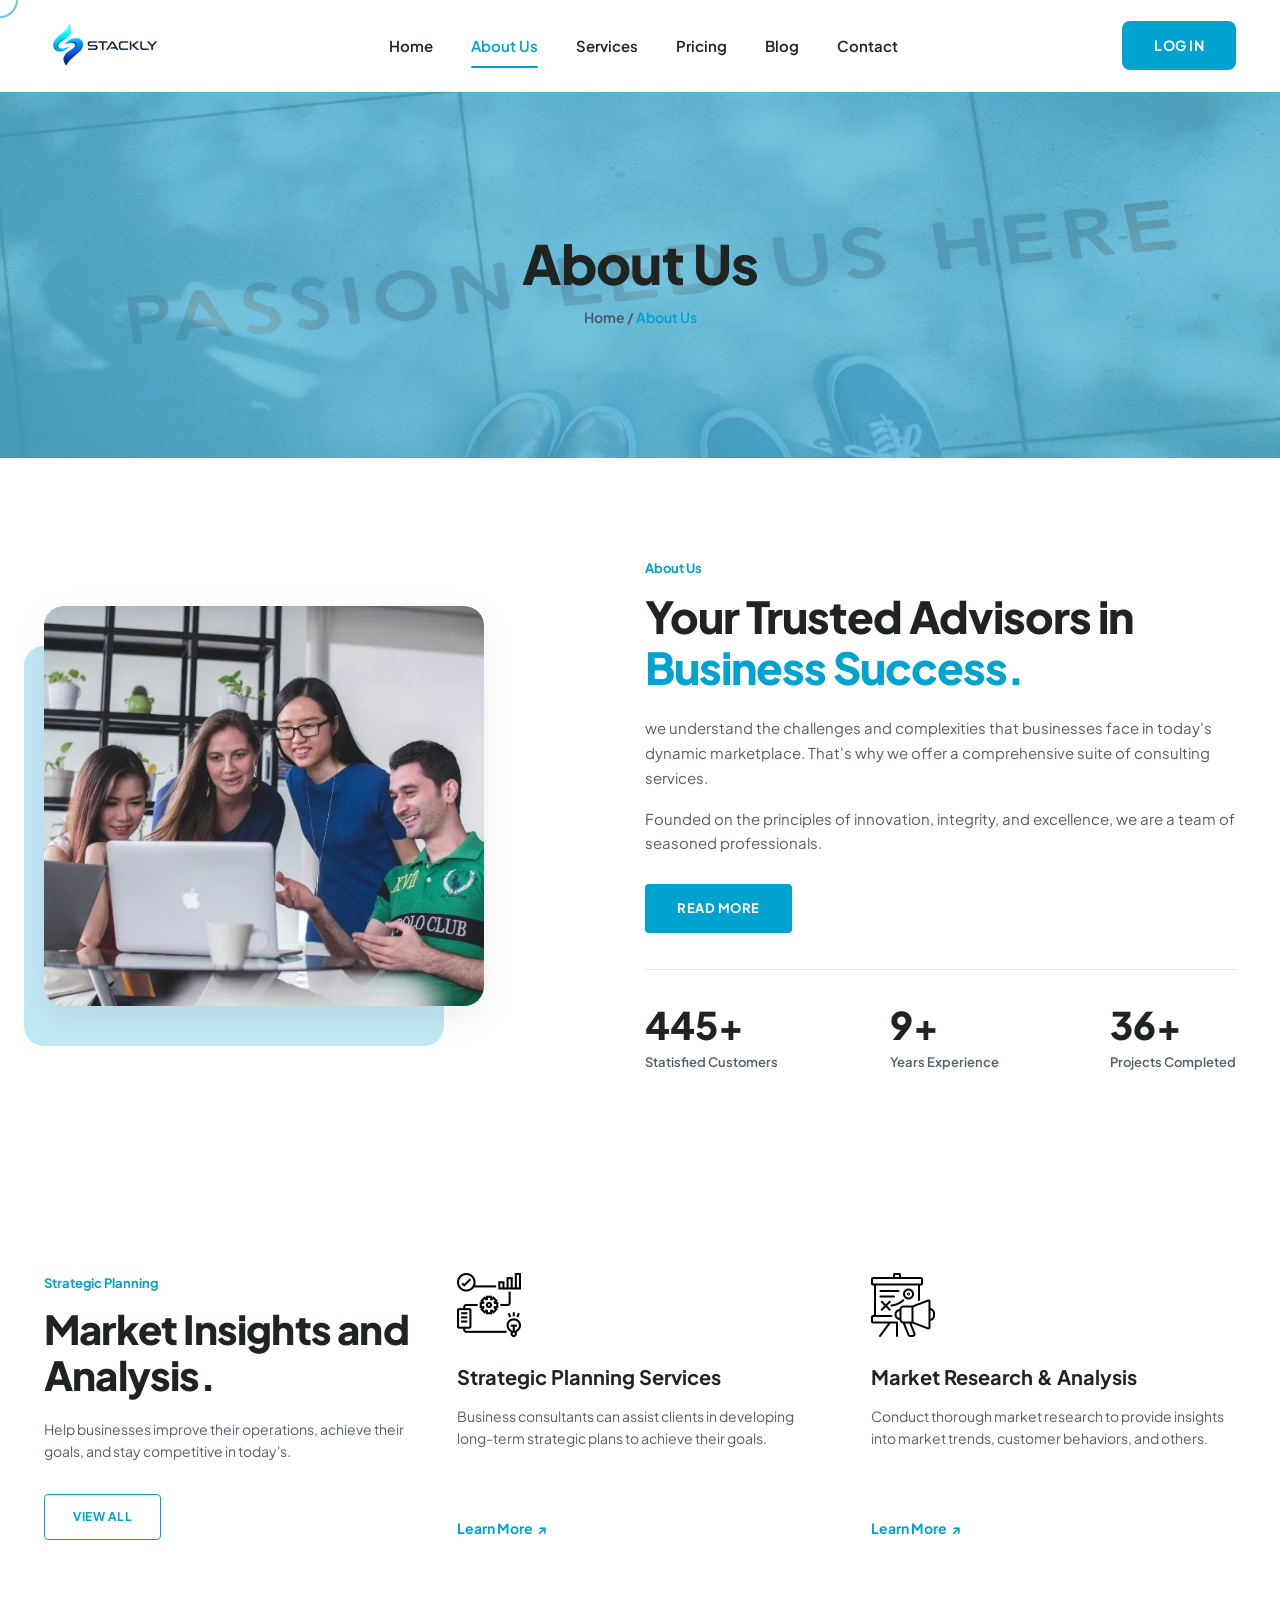
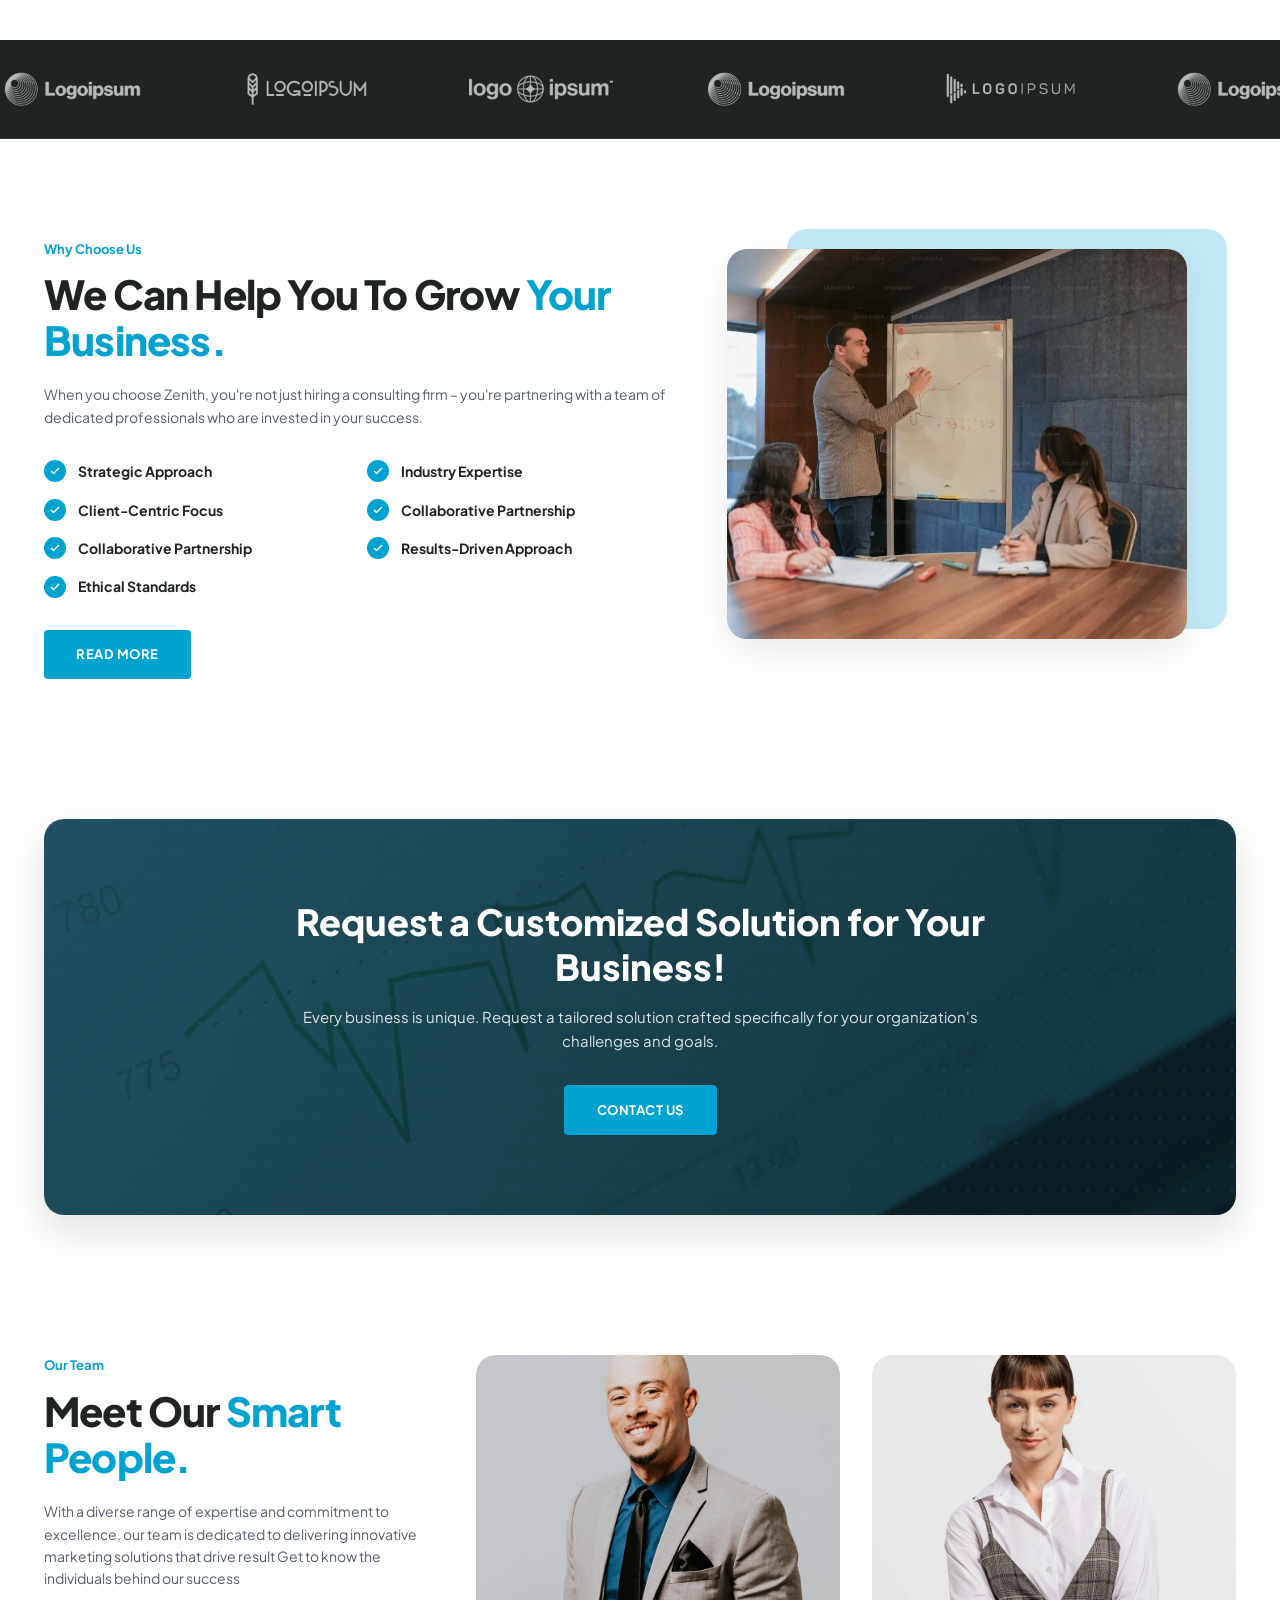
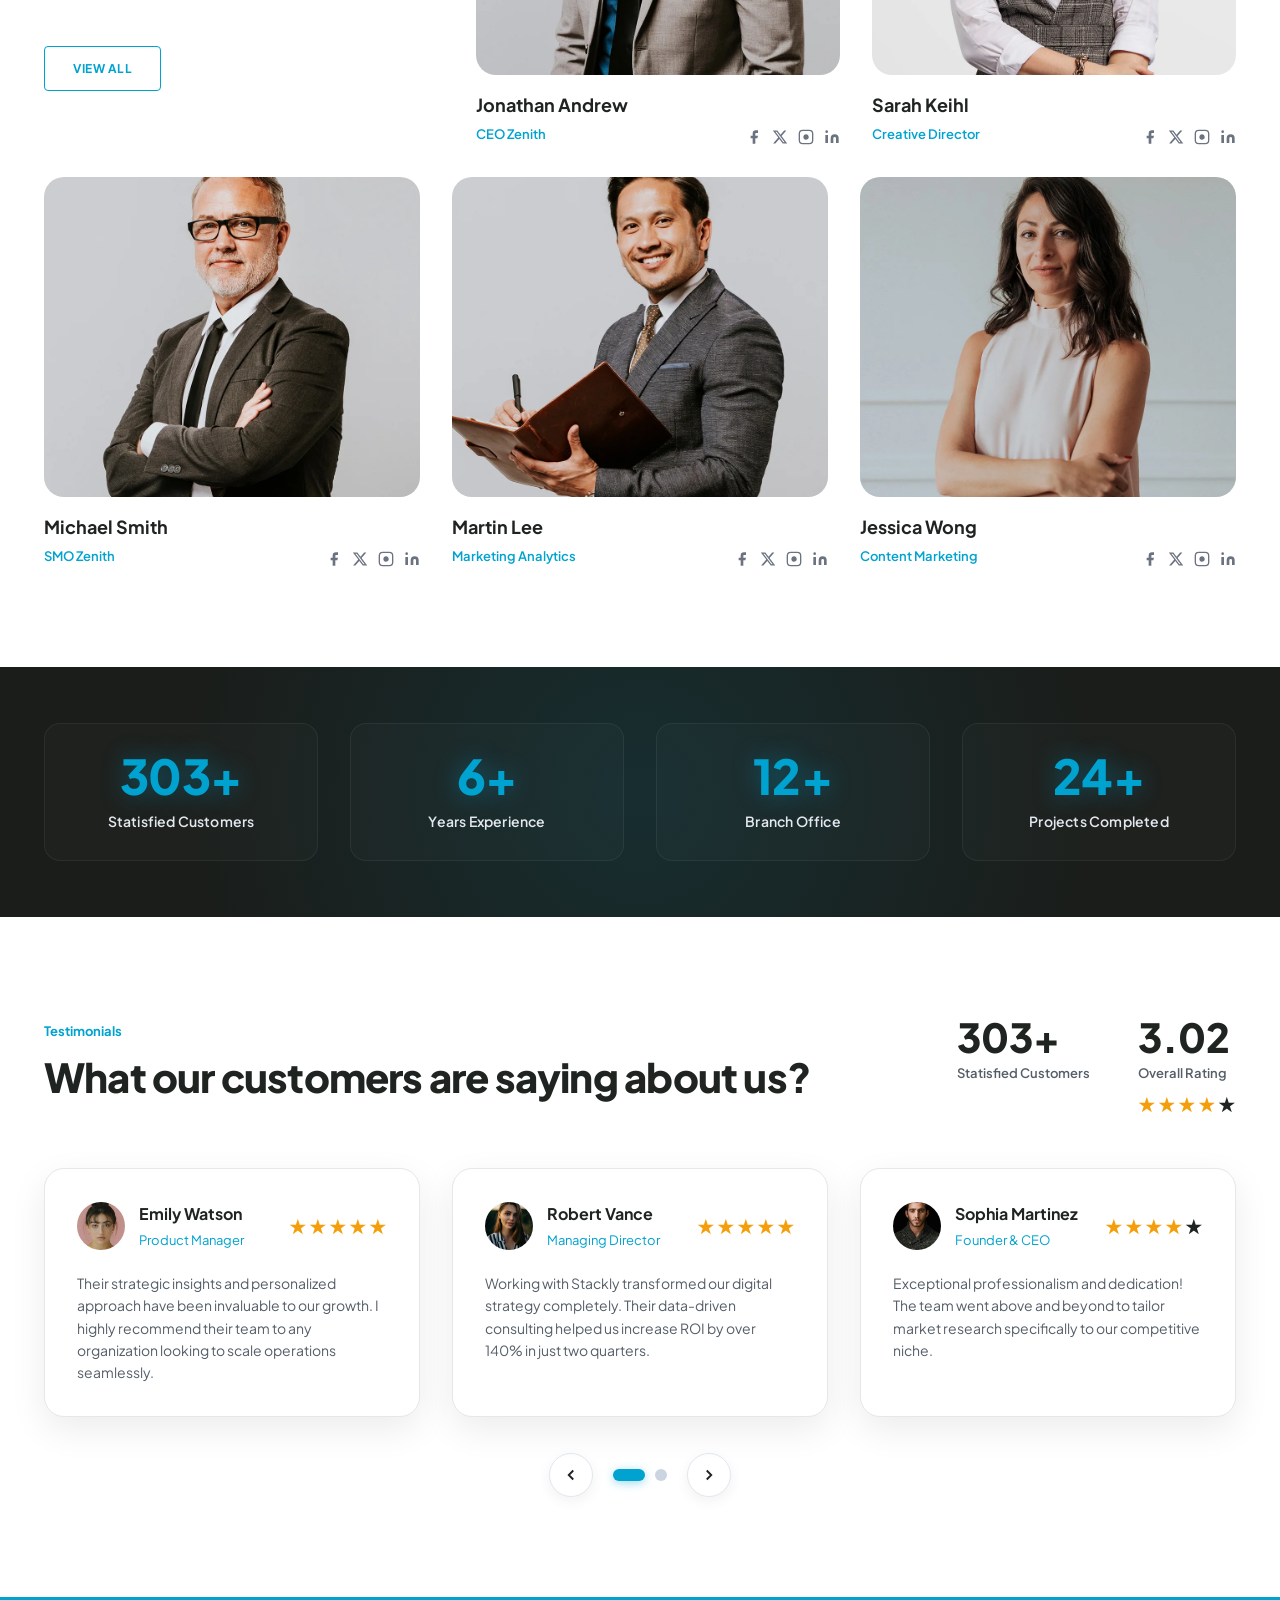
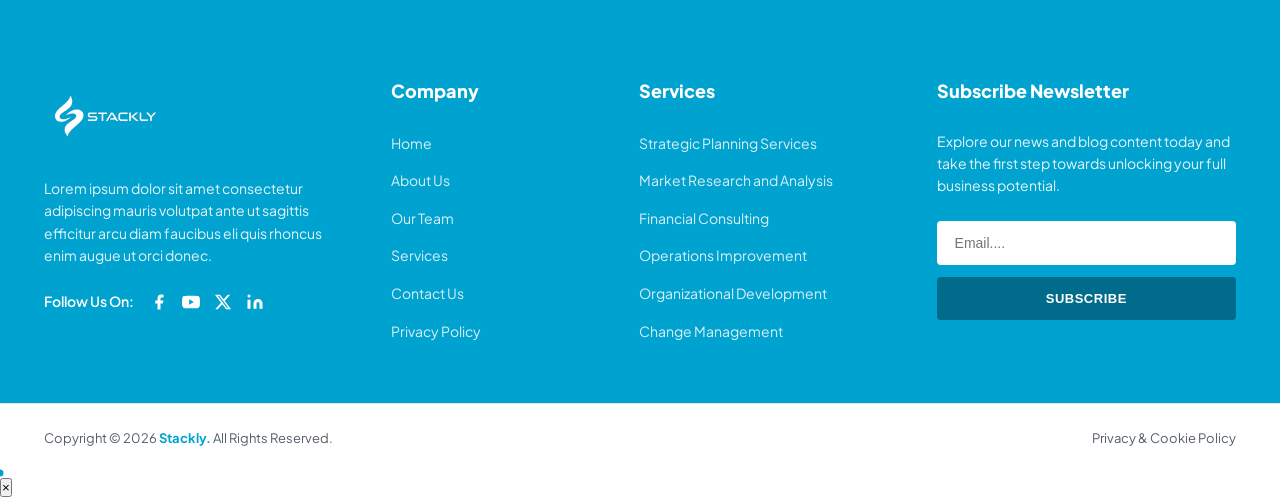
==== about.html @ 6f220338 "first commit" ====
<!DOCTYPE html>
<html lang="en">
<head>
  <meta charset="UTF-8">
  <meta name="viewport" content="width=device-width, initial-scale=1.0">
  <title>About Us - Stackly</title>
  <!-- Google Fonts: Plus Jakarta Sans & Inter -->
  <link rel="preconnect" href="https://fonts.googleapis.com">
  <link rel="preconnect" href="https://fonts.gstatic.com" crossorigin>
  <link href="https://fonts.googleapis.com/css2?family=Plus+Jakarta+Sans:wght@400;500;600;700;800&family=Inter:wght@400;500;600;700&display=swap" rel="stylesheet">
  <link rel="stylesheet" href="style.css">
</head>
<body>
  <!-- Preloader -->
    <!-- Preloader Screen with Logo -->
  <div id="preloader">
    <div class="preloader-content">
      <img src="home.img/01-header-logo.webp" alt="Stackly Logo" class="preloader-logo">
      <div class="preloader-spinner"></div>
      <div class="preloader-bar-wrapper">
        <div class="preloader-bar"></div>
      </div>
    </div>
  </div>

  <!-- ================= 1. HEADER NAVBAR ================= -->
  <header class="navbar">
    <div class="container navbar-container">
      <a href="index.html" class="logo">
        <img src="home.img/01-header-logo.webp" alt="Stackly Logo" class="logo-img">
      </a>

      <!-- Mobile Hamburger Toggle -->
      <button class="hamburger" aria-label="Toggle Navigation">
        <span class="hamburger-bar"></span>
        <span class="hamburger-bar"></span>
        <span class="hamburger-bar"></span>
      </button>
      <nav class="nav-menu">
        <a href="index.html" class="nav-link">Home</a>
        <a href="about.html" class="nav-link active">About Us</a>
        <a href="services.html" class="nav-link">Services</a>
        <a href="pricing.html" class="nav-link">Pricing</a>
        <a href="blog.html" class="nav-link">Blog</a>
        <a href="contact.html" class="nav-link">Contact</a>
        <a href="login.html" class="btn-login mobile-login-btn">LOG IN</a>
      </nav>
      <a href="login.html" class="btn-login desktop-login-btn">LOG IN</a>
    </div>
  </header>

  <!-- ================= 2. PAGE BANNER ================= -->
  <section class="page-banner">
    <div class="page-banner-watermark">PASSION LED US HERE</div>
    <div class="container page-banner-content">
      <h1 class="page-banner-title">About Us</h1>
      <p class="page-banner-breadcrumb">Home / <span>About Us</span></p>
    </div>
  </section>

  <!-- ================= 3. ABOUT US SECTION ================= -->
  <section class="about-section">
    <div class="container about-grid">
      <div class="about-visual">
        <div class="about-backdrop"></div>
        <div class="about-image-box">
          <img src="home.img/04-about-us-team.webp" alt="Team of Seasoned Professionals">
        </div>
      </div>

      <div class="about-content">
        <span class="section-tag">About Us</span>
        <h2 class="about-title">
          Your Trusted Advisors in <span class="highlight-cyan">Business Success.</span>
        </h2>
        
        <p class="about-text">
          we understand the challenges and complexities that businesses face in today's dynamic marketplace. That's why we offer a comprehensive suite of consulting services.
        </p>
        <p class="about-text">
          Founded on the principles of innovation, integrity, and excellence, we are a team of seasoned professionals.
        </p>

        <div class="about-cta">
          <a href="#" class="btn-read-more">READ MORE</a>
        </div>

        <div class="about-divider"></div>

        <div class="stats-row">
          <div class="stat-item">
            <span class="stat-number">500+</span>
            <span class="stat-label">Statisfied Customers</span>
          </div>
          <div class="stat-item">
            <span class="stat-number">10+</span>
            <span class="stat-label">Years Experience</span>
          </div>
          <div class="stat-item">
            <span class="stat-number">40+</span>
            <span class="stat-label">Projects Completed</span>
          </div>
        </div>
      </div>
    </div>
  </section>

  <!-- ================= 4. MARKET INSIGHTS SECTION ================= -->
  <section class="services-section">
    <div class="container services-grid">
      <div class="service-intro">
        <span class="section-tag">Strategic Planning</span>
        <h2 class="section-title">Market Insights and Analysis.</h2>
        <p class="section-desc">
          Help businesses improve their operations, achieve their goals, and stay competitive in today's.
        </p>
        <a href="services.html" class="btn-view-all">VIEW ALL</a>
      </div>

      <div class="service-item">
        <div class="service-icon">
          <img src="home.img/05-service-icon-strategic-planning.webp" alt="Strategic Planning Icon">
        </div>
        <h3 class="service-heading">Strategic Planning Services</h3>
        <p class="service-text">
          Business consultants can assist clients in developing long-term strategic plans to achieve their goals.
        </p>
        <a href="#" class="service-link">Learn More <span class="arrow">↗</span></a>
      </div>

      <div class="service-item">
        <div class="service-icon">
          <img src="home.img/05-service-icon-market-research.webp" alt="Market Research Icon">
        </div>
        <h3 class="service-heading">Market Research &amp; Analysis</h3>
        <p class="service-text">
          Conduct thorough market research to provide insights into market trends, customer behaviors, and others.
        </p>
        <a href="#" class="service-link">Learn More <span class="arrow">↗</span></a>
      </div>
    </div>
  </section>

  <!-- ================= 5. PARTNER LOGOS BANNER ================= -->
    <!-- ================= PARTNER LOGOS BANNER ================= -->
    <!-- ================= PARTNER LOGOS BANNER ================= -->
  <section class="partner-strip">
    <div class="partner-marquee">
      <div class="partner-track">
        <div class="partner-item"><img src="home.img/03-brand-logo-1.webp" alt="Logoipsum 1" class="partner-img"></div>
        <div class="partner-item"><img src="home.img/03-brand-logo-2.webp" alt="Logoipsum 2" class="partner-img"></div>
        <div class="partner-item"><img src="home.img/03-brand-logo-3.webp" alt="Logoipsum 3" class="partner-img"></div>
        <div class="partner-item"><img src="home.img/03-brand-logo-4.webp" alt="Logoipsum 4" class="partner-img"></div>
        <div class="partner-item"><img src="home.img/03-brand-logo-5.webp" alt="Logoipsum 5" class="partner-img"></div>
        <!-- Seamless duplicate loop -->
        <div class="partner-item"><img src="home.img/03-brand-logo-1.webp" alt="Logoipsum 1" class="partner-img"></div>
        <div class="partner-item"><img src="home.img/03-brand-logo-2.webp" alt="Logoipsum 2" class="partner-img"></div>
        <div class="partner-item"><img src="home.img/03-brand-logo-3.webp" alt="Logoipsum 3" class="partner-img"></div>
        <div class="partner-item"><img src="home.img/03-brand-logo-4.webp" alt="Logoipsum 4" class="partner-img"></div>
        <div class="partner-item"><img src="home.img/03-brand-logo-5.webp" alt="Logoipsum 5" class="partner-img"></div>
      </div>
    </div>
  </section>

  <!-- ================= 6. WHY CHOOSE US SECTION ================= -->
  <section class="why-choose-section">
    <div class="container why-choose-grid">
      <div class="why-choose-content">
        <span class="section-tag">Why Choose Us</span>
        <h2 class="section-title">We Can Help You To Grow <span class="highlight-cyan">Your Business.</span></h2>
        <p class="section-desc">
          When you choose Zenith, you're not just hiring a consulting firm – you're partnering with a team of dedicated professionals who are invested in your success.
        </p>

        <div class="benefits-grid">
          <div class="benefit-item">
            <div class="check-circle"><svg viewBox="0 0 24 24" fill="none" stroke="white" stroke-width="3"><polyline points="20 6 9 17 4 12"/></svg></div>
            <span>Strategic Approach</span>
          </div>
          <div class="benefit-item">
            <div class="check-circle"><svg viewBox="0 0 24 24" fill="none" stroke="white" stroke-width="3"><polyline points="20 6 9 17 4 12"/></svg></div>
            <span>Industry Expertise</span>
          </div>
          <div class="benefit-item">
            <div class="check-circle"><svg viewBox="0 0 24 24" fill="none" stroke="white" stroke-width="3"><polyline points="20 6 9 17 4 12"/></svg></div>
            <span>Client-Centric Focus</span>
          </div>
          <div class="benefit-item">
            <div class="check-circle"><svg viewBox="0 0 24 24" fill="none" stroke="white" stroke-width="3"><polyline points="20 6 9 17 4 12"/></svg></div>
            <span>Collaborative Partnership</span>
          </div>
          <div class="benefit-item">
            <div class="check-circle"><svg viewBox="0 0 24 24" fill="none" stroke="white" stroke-width="3"><polyline points="20 6 9 17 4 12"/></svg></div>
            <span>Collaborative Partnership</span>
          </div>
          <div class="benefit-item">
            <div class="check-circle"><svg viewBox="0 0 24 24" fill="none" stroke="white" stroke-width="3"><polyline points="20 6 9 17 4 12"/></svg></div>
            <span>Results-Driven Approach</span>
          </div>
          <div class="benefit-item">
            <div class="check-circle"><svg viewBox="0 0 24 24" fill="none" stroke="white" stroke-width="3"><polyline points="20 6 9 17 4 12"/></svg></div>
            <span>Ethical Standards</span>
          </div>
        </div>

        <div class="why-choose-cta">
          <a href="#" class="btn-read-more">READ MORE</a>
        </div>
      </div>

      <div class="why-choose-visual">
        <div class="why-backdrop"></div>
        <div class="why-image-box">
          <img src="home.img/08-why-choose-us-presentation.webp" alt="Consultant Presenting Strategy">
        </div>
      </div>
    </div>
  </section>

  <!-- ================= 7. REQUEST A CUSTOMIZED SOLUTION CTA BANNER ================= -->
  <section class="cta-banner-wrapper">
    <div class="container">
      <div class="cta-banner-section">
        <div class="cta-overlay-image" style="background-image: url('home.img/06-cta-bg-chart.webp');"></div>
        <div class="cta-overlay-pattern"></div>
        <div class="cta-container">
          <h2 class="cta-heading">Request a Customized Solution for Your Business!</h2>
          <p class="cta-subtitle">
            Every business is unique. Request a tailored solution crafted specifically for your organization's challenges and goals.
          </p>
          <a href="#" class="btn-primary">CONTACT US</a>
        </div>
      </div>
    </div>
  </section>

  <!-- ================= 8. MEET OUR TEAM SECTION ================= -->
  <section class="team-section">
    <div class="container team-layout">
      <div class="team-top-row">
        <div class="team-intro">
          <span class="section-tag">Our Team</span>
          <h2 class="section-title">
            Meet Our <span class="highlight-cyan">Smart People.</span>
          </h2>
          <p class="section-desc">
            With a diverse range of expertise and commitment to excellence, our team is dedicated to delivering innovative marketing solutions that drive result Get to know the individuals behind our success
          </p>
          <a href="#" class="btn-view-all mt-24">VIEW ALL</a>
        </div>

        <div class="team-card">
          <div class="team-image-box">
            <img src="home.img/11-team-jonathan-andrew.webp" alt="Jonathan Andrew">
          </div>
          <div class="team-info">
            <div class="team-text">
              <h3 class="team-name">Jonathan Andrew</h3>
              <span class="team-role">CEO Zenith</span>
            </div>
            <div class="team-socials">
              <a href="404.html" aria-label="Facebook"><svg viewBox="0 0 24 24" fill="currentColor"><path d="M18 2h-3a5 5 0 0 0-5 5v3H7v4h3v8h4v-8h3l1-4h-4V7a1 1 0 0 1 1-1h3z"/></svg></a>
              <a href="404.html" aria-label="X"><svg viewBox="0 0 24 24" fill="currentColor"><path d="M18.244 2.25h3.308l-7.227 8.26 8.502 11.24H16.17l-5.214-6.817L4.99 21.75H1.68l7.73-8.835L1.254 2.25H8.08l4.713 6.231zm-1.161 17.52h1.833L7.084 4.126H5.117z"/></svg></a>
              <a href="404.html" aria-label="Instagram"><svg viewBox="0 0 24 24" fill="currentColor"><rect x="2" y="2" width="20" height="20" rx="5" fill="none" stroke="currentColor" stroke-width="2"/><path d="M16 11.37A4 4 0 1 1 12.63 8 4 4 0 0 1 16 11.37z"/><line x1="17.5" y1="6.5" x2="17.51" y2="6.5" stroke="currentColor" stroke-width="2"/></svg></a>
              <a href="404.html" aria-label="LinkedIn"><svg viewBox="0 0 24 24" fill="currentColor"><path d="M16 8a6 6 0 0 1 6 6v7h-4v-7a2 2 0 0 0-2-2 2 2 0 0 0-2 2v7h-4v-7a6 6 0 0 1 6-6z M2 9h4v12H2z M4 2a2 2 0 1 0 0 4 2 2 0 0 0 0-4z"/></svg></a>
            </div>
          </div>
        </div>

        <div class="team-card">
          <div class="team-image-box">
            <img src="home.img/11-team-sarah-keihl.webp" alt="Sarah Keihl">
          </div>
          <div class="team-info">
            <div class="team-text">
              <h3 class="team-name">Sarah Keihl</h3>
              <span class="team-role">Creative Director</span>
            </div>
            <div class="team-socials">
              <a href="404.html" aria-label="Facebook"><svg viewBox="0 0 24 24" fill="currentColor"><path d="M18 2h-3a5 5 0 0 0-5 5v3H7v4h3v8h4v-8h3l1-4h-4V7a1 1 0 0 1 1-1h3z"/></svg></a>
              <a href="404.html" aria-label="X"><svg viewBox="0 0 24 24" fill="currentColor"><path d="M18.244 2.25h3.308l-7.227 8.26 8.502 11.24H16.17l-5.214-6.817L4.99 21.75H1.68l7.73-8.835L1.254 2.25H8.08l4.713 6.231zm-1.161 17.52h1.833L7.084 4.126H5.117z"/></svg></a>
              <a href="404.html" aria-label="Instagram"><svg viewBox="0 0 24 24" fill="currentColor"><rect x="2" y="2" width="20" height="20" rx="5" fill="none" stroke="currentColor" stroke-width="2"/><path d="M16 11.37A4 4 0 1 1 12.63 8 4 4 0 0 1 16 11.37z"/><line x1="17.5" y1="6.5" x2="17.51" y2="6.5" stroke="currentColor" stroke-width="2"/></svg></a>
              <a href="404.html" aria-label="LinkedIn"><svg viewBox="0 0 24 24" fill="currentColor"><path d="M16 8a6 6 0 0 1 6 6v7h-4v-7a2 2 0 0 0-2-2 2 2 0 0 0-2 2v7h-4v-7a6 6 0 0 1 6-6z M2 9h4v12H2z M4 2a2 2 0 1 0 0 4 2 2 0 0 0 0-4z"/></svg></a>
            </div>
          </div>
        </div>
      </div>

      <div class="team-bottom-row">
        <div class="team-card">
          <div class="team-image-box">
            <img src="home.img/11-team-michael-smith.webp" alt="Michael Smith">
          </div>
          <div class="team-info">
            <div class="team-text">
              <h3 class="team-name">Michael Smith</h3>
              <span class="team-role">SMO Zenith</span>
            </div>
            <div class="team-socials">
              <a href="404.html" aria-label="Facebook"><svg viewBox="0 0 24 24" fill="currentColor"><path d="M18 2h-3a5 5 0 0 0-5 5v3H7v4h3v8h4v-8h3l1-4h-4V7a1 1 0 0 1 1-1h3z"/></svg></a>
              <a href="404.html" aria-label="X"><svg viewBox="0 0 24 24" fill="currentColor"><path d="M18.244 2.25h3.308l-7.227 8.26 8.502 11.24H16.17l-5.214-6.817L4.99 21.75H1.68l7.73-8.835L1.254 2.25H8.08l4.713 6.231zm-1.161 17.52h1.833L7.084 4.126H5.117z"/></svg></a>
              <a href="404.html" aria-label="Instagram"><svg viewBox="0 0 24 24" fill="currentColor"><rect x="2" y="2" width="20" height="20" rx="5" fill="none" stroke="currentColor" stroke-width="2"/><path d="M16 11.37A4 4 0 1 1 12.63 8 4 4 0 0 1 16 11.37z"/><line x1="17.5" y1="6.5" x2="17.51" y2="6.5" stroke="currentColor" stroke-width="2"/></svg></a>
              <a href="404.html" aria-label="LinkedIn"><svg viewBox="0 0 24 24" fill="currentColor"><path d="M16 8a6 6 0 0 1 6 6v7h-4v-7a2 2 0 0 0-2-2 2 2 0 0 0-2 2v7h-4v-7a6 6 0 0 1 6-6z M2 9h4v12H2z M4 2a2 2 0 1 0 0 4 2 2 0 0 0 0-4z"/></svg></a>
            </div>
          </div>
        </div>

        <div class="team-card">
          <div class="team-image-box">
            <img src="home.img/11-team-martin-lee.webp" alt="Martin Lee">
          </div>
          <div class="team-info">
            <div class="team-text">
              <h3 class="team-name">Martin Lee</h3>
              <span class="team-role">Marketing Analytics</span>
            </div>
            <div class="team-socials">
              <a href="404.html" aria-label="Facebook"><svg viewBox="0 0 24 24" fill="currentColor"><path d="M18 2h-3a5 5 0 0 0-5 5v3H7v4h3v8h4v-8h3l1-4h-4V7a1 1 0 0 1 1-1h3z"/></svg></a>
              <a href="404.html" aria-label="X"><svg viewBox="0 0 24 24" fill="currentColor"><path d="M18.244 2.25h3.308l-7.227 8.26 8.502 11.24H16.17l-5.214-6.817L4.99 21.75H1.68l7.73-8.835L1.254 2.25H8.08l4.713 6.231zm-1.161 17.52h1.833L7.084 4.126H5.117z"/></svg></a>
              <a href="404.html" aria-label="Instagram"><svg viewBox="0 0 24 24" fill="currentColor"><rect x="2" y="2" width="20" height="20" rx="5" fill="none" stroke="currentColor" stroke-width="2"/><path d="M16 11.37A4 4 0 1 1 12.63 8 4 4 0 0 1 16 11.37z"/><line x1="17.5" y1="6.5" x2="17.51" y2="6.5" stroke="currentColor" stroke-width="2"/></svg></a>
              <a href="404.html" aria-label="LinkedIn"><svg viewBox="0 0 24 24" fill="currentColor"><path d="M16 8a6 6 0 0 1 6 6v7h-4v-7a2 2 0 0 0-2-2 2 2 0 0 0-2 2v7h-4v-7a6 6 0 0 1 6-6z M2 9h4v12H2z M4 2a2 2 0 1 0 0 4 2 2 0 0 0 0-4z"/></svg></a>
            </div>
          </div>
        </div>

        <div class="team-card">
          <div class="team-image-box">
            <img src="home.img/11-team-jessica-wong.webp" alt="Jessica Wong">
          </div>
          <div class="team-info">
            <div class="team-text">
              <h3 class="team-name">Jessica Wong</h3>
              <span class="team-role">Content Marketing</span>
            </div>
            <div class="team-socials">
              <a href="404.html" aria-label="Facebook"><svg viewBox="0 0 24 24" fill="currentColor"><path d="M18 2h-3a5 5 0 0 0-5 5v3H7v4h3v8h4v-8h3l1-4h-4V7a1 1 0 0 1 1-1h3z"/></svg></a>
              <a href="404.html" aria-label="X"><svg viewBox="0 0 24 24" fill="currentColor"><path d="M18.244 2.25h3.308l-7.227 8.26 8.502 11.24H16.17l-5.214-6.817L4.99 21.75H1.68l7.73-8.835L1.254 2.25H8.08l4.713 6.231zm-1.161 17.52h1.833L7.084 4.126H5.117z"/></svg></a>
              <a href="404.html" aria-label="Instagram"><svg viewBox="0 0 24 24" fill="currentColor"><rect x="2" y="2" width="20" height="20" rx="5" fill="none" stroke="currentColor" stroke-width="2"/><path d="M16 11.37A4 4 0 1 1 12.63 8 4 4 0 0 1 16 11.37z"/><line x1="17.5" y1="6.5" x2="17.51" y2="6.5" stroke="currentColor" stroke-width="2"/></svg></a>
              <a href="404.html" aria-label="LinkedIn"><svg viewBox="0 0 24 24" fill="currentColor"><path d="M16 8a6 6 0 0 1 6 6v7h-4v-7a2 2 0 0 0-2-2 2 2 0 0 0-2 2v7h-4v-7a6 6 0 0 1 6-6z M2 9h4v12H2z M4 2a2 2 0 1 0 0 4 2 2 0 0 0 0-4z"/></svg></a>
            </div>
          </div>
        </div>
      </div>
    </div>
  </section>

  <!-- ================= 9. DARK STATS BANNER ================= -->
  <section class="dark-stats-strip">
    <div class="container dark-stats-grid">
      <div class="dark-stat-box">
        <span class="dark-stat-num">500+</span>
        <span class="dark-stat-desc">Statisfied Customers</span>
      </div>
      <div class="dark-stat-box">
        <span class="dark-stat-num">10+</span>
        <span class="dark-stat-desc">Years Experience</span>
      </div>
      <div class="dark-stat-box">
        <span class="dark-stat-num">20+</span>
        <span class="dark-stat-desc">Branch Office</span>
      </div>
      <div class="dark-stat-box">
        <span class="dark-stat-num">40+</span>
        <span class="dark-stat-desc">Projects Completed</span>
      </div>
    </div>
  </section>

  <!-- ================= 10. TESTIMONIALS SECTION ================= -->
  <!-- ================= 12. TESTIMONIALS SECTION (PDF PAGE 4) ================= -->
  <section class="testimonials-section">
    <div class="container">
      <div class="testimonials-header">
        <div class="testimonials-title-box">
          <span class="section-tag">Testimonials</span>
          <h2 class="section-title">What our customers are saying about us?</h2>
        </div>
        <div class="testimonials-stats-box">
          <div class="testi-stat-item">
            <span class="testi-num">500+</span>
            <span class="testi-lbl">Statisfied Customers</span>
          </div>
          <div class="testi-stat-item">
            <span class="testi-num">4.99</span>
            <span class="testi-lbl">Overall Rating</span>
            <div class="star-row">
              <span class="star gold">★</span>
              <span class="star gold">★</span>
              <span class="star gold">★</span>
              <span class="star gold">★</span>
              <span class="star dark">★</span>
            </div>
          </div>
        </div>
      </div>

      <!-- Testimonials Grid (6 Cards total across 2 pages) -->
      <div class="testimonials-grid">
        <!-- Card 1 -->
        <div class="testimonial-card">
          <div class="testi-user-header">
            <div class="user-meta">
              <img src="home.img/02-hero-customer-avatar-1.webp" alt="Emily Watson" class="user-avatar">
              <div class="user-details">
                <h3 class="user-name">Emily Watson</h3>
                <span class="user-role">Product Manager</span>
              </div>
            </div>
            <div class="card-stars">
              <span class="star gold">★</span>
              <span class="star gold">★</span>
              <span class="star gold">★</span>
              <span class="star gold">★</span>
              <span class="star gold">★</span>
            </div>
          </div>
          <p class="testimonial-text">
            Their strategic insights and personalized approach have been invaluable to our growth. I highly recommend their team to any organization looking to scale operations seamlessly.
          </p>
        </div>

        <!-- Card 2 -->
        <div class="testimonial-card">
          <div class="testi-user-header">
            <div class="user-meta">
              <img src="home.img/12-testimonial-user-2.webp" alt="Robert Vance" class="user-avatar">
              <div class="user-details">
                <h3 class="user-name">Robert Vance</h3>
                <span class="user-role">Managing Director</span>
              </div>
            </div>
            <div class="card-stars">
              <span class="star gold">★</span>
              <span class="star gold">★</span>
              <span class="star gold">★</span>
              <span class="star gold">★</span>
              <span class="star gold">★</span>
            </div>
          </div>
          <p class="testimonial-text">
            Working with Stackly transformed our digital strategy completely. Their data-driven consulting helped us increase ROI by over 140% in just two quarters.
          </p>
        </div>

        <!-- Card 3 -->
        <div class="testimonial-card">
          <div class="testi-user-header">
            <div class="user-meta">
              <img src="home.img/12-testimonial-user-3.webp" alt="Sophia Martinez" class="user-avatar">
              <div class="user-details">
                <h3 class="user-name">Sophia Martinez</h3>
                <span class="user-role">Founder &amp; CEO</span>
              </div>
            </div>
            <div class="card-stars">
              <span class="star gold">★</span>
              <span class="star gold">★</span>
              <span class="star gold">★</span>
              <span class="star gold">★</span>
              <span class="star dark">★</span>
            </div>
          </div>
          <p class="testimonial-text">
            Exceptional professionalism and dedication! The team went above and beyond to tailor market research specifically to our competitive niche.
          </p>
        </div>

        <!-- Card 4 -->
        <div class="testimonial-card">
          <div class="testi-user-header">
            <div class="user-meta">
              <img src="home.img/11-team-sarah-keihl.webp" alt="Sarah Keihl" class="user-avatar">
              <div class="user-details">
                <h3 class="user-name">Sarah Keihl</h3>
                <span class="user-role">Creative Lead</span>
              </div>
            </div>
            <div class="card-stars">
              <span class="star gold">★</span>
              <span class="star gold">★</span>
              <span class="star gold">★</span>
              <span class="star gold">★</span>
              <span class="star gold">★</span>
            </div>
          </div>
          <p class="testimonial-text">
            Stackly's branding and advisory team provided a fresh perspective that redefined our company's identity and market placement completely.
          </p>
        </div>

        <!-- Card 5 -->
        <div class="testimonial-card">
          <div class="testi-user-header">
            <div class="user-meta">
              <img src="home.img/02-hero-customer-avatar-2.webp" alt="David Kim" class="user-avatar">
              <div class="user-details">
                <h3 class="user-name">David Kim</h3>
                <span class="user-role">VP Operations</span>
              </div>
            </div>
            <div class="card-stars">
              <span class="star gold">★</span>
              <span class="star gold">★</span>
              <span class="star gold">★</span>
              <span class="star gold">★</span>
              <span class="star gold">★</span>
            </div>
          </div>
          <p class="testimonial-text">
            The efficiency gains we achieved after implementing Stackly's strategic roadmap exceeded all our expectations. Truly a top-tier consulting partner!
          </p>
        </div>

        <!-- Card 6 -->
        <div class="testimonial-card">
          <div class="testi-user-header">
            <div class="user-meta">
              <img src="home.img/02-hero-customer-avatar-3.webp" alt="Jessica Wong" class="user-avatar">
              <div class="user-details">
                <h3 class="user-name">Jessica Wong</h3>
                <span class="user-role">CMO Apex Solutions</span>
              </div>
            </div>
            <div class="card-stars">
              <span class="star gold">★</span>
              <span class="star gold">★</span>
              <span class="star gold">★</span>
              <span class="star gold">★</span>
              <span class="star dark">★</span>
            </div>
          </div>
          <p class="testimonial-text">
            From initial discovery to final execution, Stackly's team delivered outstanding clarity and results. Our entire executive board was impressed.
          </p>
        </div>
      </div>

      <!-- Pagination Dots & Navigation Arrows -->
      <div class="testi-controls-wrapper mt-36">
        <button class="testi-arrow testi-prev" id="testiPrev" aria-label="Previous Testimonials">
          <svg viewBox="0 0 24 24" fill="none" stroke="currentColor" stroke-width="2.5"><polyline points="15 18 9 12 15 6"/></svg>
        </button>

        <div class="pagination-dots">
          <span class="dot active" data-page="0"></span>
          <span class="dot" data-page="1"></span>
        </div>

        <button class="testi-arrow testi-next" id="testiNext" aria-label="Next Testimonials">
          <svg viewBox="0 0 24 24" fill="none" stroke="currentColor" stroke-width="2.5"><polyline points="9 18 15 12 9 6"/></svg>
        </button>
      </div>

    </div>
  </section>

  <!-- ================= 11. CYAN MAIN FOOTER ================= -->
  <footer class="footer-cyan">
    <div class="container footer-grid">
      <div class="footer-col brand-col">
        <div class="footer-logo">
          <img src="home.img/14-footer-logo-white.webp" alt="Stackly Logo" class="footer-logo-img">
        </div>
        <p class="footer-desc">
          Lorem ipsum dolor sit amet consectetur adipiscing mauris volutpat ante ut sagittis efficitur arcu diam faucibus eli quis rhoncus enim augue ut orci donec.
        </p>
        <div class="social-follow white-socials">
          <span class="follow-label white-text">Follow Us On:</span>
          <div class="social-icons">
            <a href="404.html" aria-label="Facebook"><svg viewBox="0 0 24 24" fill="currentColor"><path d="M18 2h-3a5 5 0 0 0-5 5v3H7v4h3v8h4v-8h3l1-4h-4V7a1 1 0 0 1 1-1h3z"/></svg></a>
            <a href="404.html" aria-label="YouTube"><svg viewBox="0 0 24 24" fill="currentColor"><path d="M23.498 6.186a3.016 3.016 0 0 0-2.122-2.136C19.505 3.545 12 3.545 12 3.545s-7.505 0-9.377.505A3.017 3.017 0 0 0 .502 6.186C0 8.07 0 12 0 12s0 3.93.502 5.814a3.016 3.016 0 0 0 2.122 2.136c1.871.505 9.376.505 9.376.505s7.505 0 9.377-.505a3.015 3.015 0 0 0 2.122-2.136C24 15.93 24 12 24 12s0-3.93-.502-5.814zM9.545 15.568V8.432L15.818 12l-6.273 3.568z"/></svg></a>
            <a href="404.html" aria-label="X"><svg viewBox="0 0 24 24" fill="currentColor"><path d="M18.244 2.25h3.308l-7.227 8.26 8.502 11.24H16.17l-5.214-6.817L4.99 21.75H1.68l7.73-8.835L1.254 2.25H8.08l4.713 6.231zm-1.161 17.52h1.833L7.084 4.126H5.117z"/></svg></a>
            <a href="404.html" aria-label="LinkedIn"><svg viewBox="0 0 24 24" fill="currentColor"><path d="M16 8a6 6 0 0 1 6 6v7h-4v-7a2 2 0 0 0-2-2 2 2 0 0 0-2 2v7h-4v-7a6 6 0 0 1 6-6z M2 9h4v12H2z M4 2a2 2 0 1 0 0 4 2 2 0 0 0 0-4z"/></svg></a>
          </div>
        </div>
      </div>

      <div class="footer-col">
        <h4 class="footer-heading">Company</h4>
        <ul class="footer-links">
          <li><a href="index.html">Home</a></li>
          <li><a href="about.html">About Us</a></li>
          <li><a href="services.html">Our Team</a></li>
          <li><a href="services.html">Services</a></li>
          <li><a href="#contact">Contact Us</a></li>
          <li><a href="#">Privacy Policy</a></li>
        </ul>
      </div>

      <div class="footer-col">
        <h4 class="footer-heading">Services</h4>
        <ul class="footer-links">
          <li><a href="#">Strategic Planning Services</a></li>
          <li><a href="#">Market Research and Analysis</a></li>
          <li><a href="#">Financial Consulting</a></li>
          <li><a href="#">Operations Improvement</a></li>
          <li><a href="#">Organizational Development</a></li>
          <li><a href="#">Change Management</a></li>
        </ul>
      </div>

      <div class="footer-col">
        <h4 class="footer-heading">Subscribe Newsletter</h4>
        <p class="footer-sub-text">
          Explore our news and blog content today and take the first step towards unlocking your full business potential.
        </p>
        <form class="newsletter-form">
          <input type="email" placeholder="Email...." class="newsletter-input" required>
          <button type="submit" class="btn-subscribe">SUBSCRIBE</button>
        </form>
      </div>
    </div>
  </footer>

  <!-- ================= 12. COPYRIGHT BOTTOM BAR ================= -->
  <div class="copyright-bar">
    <div class="container copyright-container">
      <p class="copy-text">Copyright © 2026 <span class="cyan-brand">Stackly.</span> All Rights Reserved.</p>
      <a href="#" class="privacy-link">Privacy &amp; Cookie Policy</a>
    </div>
  </div>

  <script src="main.js"></script>
</body>
</html>
---- style.css ----
/* ==========================================================================
   STACKLY - COMPLETE PIXEL-PERFECT LANDING PAGE STYLESHEET
   ========================================================================== */

/* --- CSS Variables & Design System --- */
:root {
  /* Colors */
  --cyan-primary: #00A2CF;
  --cyan-hover: #008CB8;
  --cyan-light-bg: #C1E9F5;
  --dark-text: #1F2421;
  --slate-body: #555E68;
  --slate-muted: #88939D;
  --bg-white: #FFFFFF;
  --bg-dark-strip: #222222;
  --bg-dark-stats: #1A1D1A;

  /* Fonts */
  --font-family: 'Plus Jakarta Sans', 'Inter', -apple-system, BlinkMacSystemFont, sans-serif;

  /* Borders & Shadows */
  --radius-sm: 4px;
  --radius-md: 8px;
  --radius-lg: 20px;
  --radius-pill: 9999px;
  --shadow-card: 0 12px 36px rgba(0, 0, 0, 0.08);

  /* Transitions */
  --transition: all 0.25s cubic-bezier(0.4, 0, 0.2, 1);
}

/* --- Base & Reset --- */
*, *::before, *::after {
  box-sizing: border-box;
  margin: 0;
  padding: 0;
}

html, body {
  width: 100%;
  max-width: 100%;
  overflow-x: hidden;
  font-family: var(--font-family);
  background-color: var(--bg-white);
  color: var(--dark-text);
  line-height: 1.6;
  -webkit-font-smoothing: antialiased;
}

a {
  color: inherit;
  text-decoration: none;
  transition: var(--transition);
}

img {
  max-width: 100%;
  height: auto;
  display: block;
}

.container {
  width: 100%;
  max-width: 1240px;
  margin: 0 auto;
  padding: 0 24px;
}

.text-center { text-align: center; }
.text-white { color: var(--bg-white); }
.text-muted { color: var(--slate-muted); }
.center-tag { margin-left: auto; margin-right: auto; }
.center-desc { margin-left: auto; margin-right: auto; max-width: 600px; }
.mt-48 { margin-top: 48px; }
.mt-36 { margin-top: 36px; }
.mt-24 { margin-top: 24px; }

/* ==========================================================================
   1. HEADER NAVBAR (PDF PAGE 15)
   ========================================================================== */
.navbar {
  width: 100%;
  height: 92px;
  background-color: var(--bg-white);
  display: flex;
  align-items: center;
  position: sticky;
  top: 0;
  z-index: 100;
  border-bottom: 1px solid rgba(0, 0, 0, 0.05);
}

.navbar-container {
  display: flex;
  align-items: center;
  justify-content: space-between;
}

.logo {
  display: flex;
  align-items: center;
}

.logo-img {
  height: 80px;
  width: auto;
  object-fit: contain;
}

.nav-menu {
  display: flex;
  align-items: center;
  gap: 38px;
}

.nav-link {
  font-size: 15px;
  font-weight: 600;
  color: var(--dark-text);
  position: relative;
  padding: 6px 0;
}

.nav-link.active {
  color: var(--cyan-primary);
}

.nav-link.active::after {
  content: '';
  position: absolute;
  bottom: -4px;
  left: 0;
  width: 100%;
  height: 2px;
  background-color: var(--cyan-primary);
  border-radius: 2px;
}

.nav-link:hover {
  color: var(--cyan-primary);
}

.btn-login {
  background-color: var(--cyan-primary);
  color: var(--bg-white);
  padding: 13px 32px;
  font-size: 14px;
  font-weight: 700;
  border-radius: var(--radius-md);
  letter-spacing: 0.5px;
}

.btn-login:hover {
  background-color: var(--cyan-hover);
  transform: translateY(-1px);
}

.mobile-login-btn {
  display: none;
}

/* ==========================================================================
   SUB-PAGE HERO BANNER (Pricing, Blog, Services, About Us)
   ========================================================================== */
.page-banner {
  position: relative;
  width: 100%;
  padding: 140px 0 130px;
  min-height: 340px;
  background-color: #55B9DA;
  background-image: 
    linear-gradient(rgba(85, 185, 218, 0.8), rgba(85, 185, 218, 0.8)),
    url('home.img/passion-banner-bg.webp');
  background-size: cover;
  background-position: center;
  text-align: center;
  overflow: hidden;
  display: flex;
  align-items: center;
  justify-content: center;
}

.page-banner-watermark {
  display: none;
}

.page-banner-content {
  position: relative;
  z-index: 2;
}

.page-banner-title {
  font-size: 54px;
  font-weight: 800;
  color: #1F2421;
  line-height: 1.15;
  margin-bottom: 12px;
  letter-spacing: -0.8px;
}

.page-banner-breadcrumb {
  font-size: 14px;
  font-weight: 600;
  color: #4A5568;
}

.page-banner-breadcrumb span {
  color: #00A2CF;
}
.hero-section {
  padding: 60px 0 100px;
  position: relative;
  overflow: hidden;
  background-color: var(--bg-white);
}

.hero-grid {
  display: grid;
  grid-template-columns: 1fr 1fr;
  gap: 48px;
  align-items: center;
}

.pill-badge {
  display: inline-block;
  background-color: var(--cyan-primary);
  color: var(--bg-white);
  font-size: 13px;
  font-weight: 700;
  padding: 6px 16px;
  border-radius: var(--radius-pill);
  margin-bottom: 24px;
}

.hero-title {
  font-size: 52px;
  font-weight: 800;
  line-height: 1.12;
  color: var(--dark-text);
  letter-spacing: -1.2px;
  margin-bottom: 24px;
}

.hero-subtitle {
  font-size: 15px;
  color: var(--slate-body);
  line-height: 1.65;
  max-width: 500px;
  margin-bottom: 36px;
}

.hero-cta-group {
  display: flex;
  align-items: center;
  gap: 16px;
  margin-bottom: 40px;
}

.btn-primary {
  background-color: var(--cyan-primary);
  color: var(--bg-white);
  padding: 14px 32px;
  font-size: 13px;
  font-weight: 700;
  border-radius: var(--radius-sm);
  letter-spacing: 0.5px;
  border: 1px solid var(--cyan-primary);
}

.btn-primary:hover {
  background-color: var(--cyan-hover);
  border-color: var(--cyan-hover);
  transform: translateY(-1px);
}

.btn-outline {
  background-color: transparent;
  color: var(--cyan-primary);
  border: 1px solid var(--cyan-primary);
  padding: 14px 32px;
  font-size: 13px;
  font-weight: 700;
  border-radius: var(--radius-sm);
  letter-spacing: 0.5px;
}

.btn-outline:hover {
  background-color: rgba(0, 162, 207, 0.08);
}

.social-follow {
  display: flex;
  align-items: center;
  gap: 16px;
}

.follow-label {
  font-size: 14px;
  font-weight: 600;
  color: var(--slate-body);
}

.social-icons {
  display: flex;
  align-items: center;
  gap: 14px;
}

.social-icons a {
  color: var(--dark-text);
  display: flex;
  align-items: center;
}

.social-icons svg {
  width: 18px;
  height: 18px;
}

.social-icons a:hover {
  color: var(--cyan-primary);
}

/* Hero Visual Layout - Dual Backdrop */
.hero-visual {
  position: relative;
  width: 100%;
  height: 520px;
  display: flex;
  justify-content: center;
  align-items: center;
}

.visual-backdrop-top {
  position: absolute;
  top: 10px;
  right: 90px;
  width: 310px;
  height: 420px;
  background-color: #C6EEFA;
  border-radius: 36px;
  z-index: 1;
  animation: backdropPulseTop 7s ease-in-out infinite;
}

.visual-backdrop-bottom {
  position: absolute;
  bottom: 10px;
  left: 90px;
  width: 310px;
  height: 420px;
  background-color: #C6EEFA;
  border-radius: 36px;
  z-index: 1;
  animation: backdropPulseBottom 8s ease-in-out infinite;
}

.visual-image-box {
  position: absolute;
  top: 50%;
  left: 50%;
  transform: translate(-50%, -50%);
  width: 320px;
  height: 430px;
  border-radius: 32px;
  overflow: hidden;
  box-shadow: 0 20px 40px rgba(0, 0, 0, 0.1);
  z-index: 2;
  animation: heroFloatMain 6s ease-in-out infinite;
}

.visual-image-box img {
  width: 100%;
  height: 100%;
  object-fit: cover;
  object-position: center;
  transition: transform 0.6s cubic-bezier(0.22, 1, 0.36, 1);
}

.visual-image-box:hover img {
  transform: scale(1.08);
}

/* Floating Badges Overlay */
.floating-badge {
  position: absolute;
  background-color: var(--bg-white);
  border-radius: 20px;
  box-shadow: 0 16px 36px rgba(0, 0, 0, 0.1);
  z-index: 10;
  transition: all 0.35s ease;
}

.badge-customers {
  bottom: 20px;
  left: 10px;
  padding: 20px 24px;
  display: flex;
  flex-direction: column;
  gap: 10px;
  animation: badgeFloatLeft 5s ease-in-out infinite;
}

.badge-title {
  font-size: 16px;
  font-weight: 600;
  color: var(--dark-text);
  letter-spacing: -0.2px;
}

.avatar-row {
  display: flex;
  align-items: center;
}

.avatar {
  width: 38px;
  height: 38px;
  border-radius: 50%;
  object-fit: cover;
  border: 3px solid var(--bg-white);
  margin-left: -10px;
}

.avatar:first-child { margin-left: 0; }

.avatar-count {
  width: 38px;
  height: 38px;
  border-radius: 50%;
  background-color: var(--cyan-primary);
  color: var(--bg-white);
  font-size: 12px;
  font-weight: 700;
  display: flex;
  align-items: center;
  justify-content: center;
  border: 3px solid var(--bg-white);
  margin-left: -10px;
}

.badge-rating {
  top: 180px;
  right: -15px;
  padding: 22px 28px;
  display: flex;
  flex-direction: column;
  align-items: center;
  text-align: center;
  min-width: 210px;
  animation: badgeFloatRight 5.5s ease-in-out infinite;
}

/* --- Continuous Hero Floating Keyframe Animations --- */
@keyframes heroFloatMain {
  0%, 100% {
    transform: translate(-50%, -50%) translateY(0px) rotate(0deg);
    box-shadow: 0 20px 40px rgba(0, 0, 0, 0.1);
  }
  50% {
    transform: translate(-50%, -50%) translateY(-14px) rotate(0.8deg);
    box-shadow: 0 32px 56px rgba(0, 162, 207, 0.22);
  }
}

@keyframes backdropPulseTop {
  0%, 100% {
    transform: translateY(0px) scale(1);
  }
  50% {
    transform: translateY(12px) scale(1.03);
  }
}

@keyframes backdropPulseBottom {
  0%, 100% {
    transform: translateY(0px) scale(1);
  }
  50% {
    transform: translateY(-10px) scale(0.98);
  }
}

@keyframes badgeFloatLeft {
  0%, 100% {
    transform: translateY(0px) rotate(0deg);
    box-shadow: 0 16px 36px rgba(0, 0, 0, 0.1);
  }
  50% {
    transform: translateY(-12px) rotate(-1.5deg);
    box-shadow: 0 24px 44px rgba(0, 162, 207, 0.25);
  }
}

@keyframes badgeFloatRight {
  0%, 100% {
    transform: translateY(0px) rotate(0deg);
    box-shadow: 0 16px 36px rgba(0, 0, 0, 0.1);
  }
  50% {
    transform: translateY(14px) rotate(1.8deg);
    box-shadow: 0 24px 44px rgba(0, 162, 207, 0.25);
  }
}

.star-rating {
  display: flex;
  justify-content: center;
  gap: 4px;
  margin-bottom: 6px;
}

.star { font-size: 20px; }
.star.gold { color: #F59E0B; }
.star.dark { color: #1F2421; }

.rating-value {
  font-size: 28px;
  font-weight: 800;
  color: var(--dark-text);
  line-height: 1;
  display: flex;
  align-items: baseline;
  justify-content: center;
  gap: 4px;
}

.rating-label {
  font-size: 15px;
  font-weight: 500;
  color: var(--slate-body);
}

.rating-sub {
  font-size: 12px;
  color: var(--slate-muted);
  margin-top: 4px;
}



/* ==========================================================================
   4. ABOUT US SECTION (PDF PAGE 12)
   ========================================================================== */
.about-section {
  padding: 100px 0;
  background-color: var(--bg-white);
}

.about-grid {
  display: grid;
  grid-template-columns: 1fr 1.1fr;
  gap: 64px;
  align-items: center;
}

.about-visual {
  position: relative;
  width: 460px;
  height: 420px;
}

.about-backdrop {
  position: absolute;
  bottom: -20px;
  left: -20px;
  width: 420px;
  height: 400px;
  background-color: var(--cyan-light-bg);
  border-radius: 20px;
  z-index: 1;
}

.about-image-box {
  position: relative;
  z-index: 2;
  width: 440px;
  height: 400px;
  border-radius: 20px;
  overflow: hidden;
  box-shadow: var(--shadow-card);
}

.about-image-box img {
  width: 100%;
  height: 100%;
  object-fit: cover;
}

.about-title {
  font-size: 44px;
  font-weight: 800;
  line-height: 1.15;
  color: var(--dark-text);
  letter-spacing: -1px;
  margin-bottom: 24px;
}

.highlight-cyan { color: var(--cyan-primary); }

.about-text {
  font-size: 15px;
  color: var(--slate-body);
  line-height: 1.65;
  margin-bottom: 16px;
}

.about-cta {
  margin-top: 28px;
  margin-bottom: 36px;
}

.btn-read-more {
  background-color: var(--cyan-primary);
  color: var(--bg-white);
  padding: 14px 32px;
  font-size: 13px;
  font-weight: 700;
  border-radius: var(--radius-sm);
  letter-spacing: 0.5px;
  display: inline-block;
}

.btn-read-more:hover { background-color: var(--cyan-hover); }

.about-divider {
  width: 100%;
  height: 1px;
  background-color: #E5E7EB;
  margin-bottom: 36px;
}

.stats-row {
  display: flex;
  justify-content: space-between;
  gap: 24px;
}

.stat-item { display: flex; flex-direction: column; }
.stat-number { font-size: 38px; font-weight: 800; color: var(--dark-text); line-height: 1; margin-bottom: 8px; }
.stat-label { font-size: 13px; font-weight: 600; color: var(--slate-body); }

/* ==========================================================================
   5. MARKET INSIGHTS AND ANALYSIS SECTION (PDF PAGE 11)
   ========================================================================== */
.services-section {
  padding: 100px 0;
  background-color: var(--bg-white);
}

.services-grid {
  display: grid;
  grid-template-columns: 1fr 1fr 1fr;
  gap: 48px;
}

.services-full-grid {
  display: grid;
  grid-template-columns: repeat(3, 1fr);
  gap: 48px 40px;
  margin-top: 48px;
}

.section-tag {
  font-size: 13px;
  font-weight: 700;
  color: var(--cyan-primary);
  display: block;
  margin-bottom: 12px;
}

.section-title {
  font-size: 40px;
  font-weight: 800;
  line-height: 1.15;
  color: var(--dark-text);
  letter-spacing: -0.8px;
  margin-bottom: 20px;
}

.section-desc {
  font-size: 14px;
  color: var(--slate-body);
  line-height: 1.6;
  margin-bottom: 32px;
}

.btn-view-all {
  display: inline-block;
  border: 1px solid var(--cyan-primary);
  color: var(--cyan-primary);
  padding: 12px 28px;
  font-size: 12px;
  font-weight: 700;
  border-radius: var(--radius-sm);
  letter-spacing: 0.5px;
}

.btn-view-all:hover {
  background-color: var(--cyan-primary);
  color: var(--bg-white);
}

.service-item { display: flex; flex-direction: column; }
.service-icon { width: 64px; height: 64px; margin-bottom: 24px; display: flex; align-items: center; }
.service-icon img { width: 100%; height: 100%; object-fit: contain; }
.service-heading { font-size: 20px; font-weight: 700; color: var(--dark-text); margin-bottom: 12px; }
.service-text { font-size: 14px; color: var(--slate-body); line-height: 1.6; margin-bottom: 24px; flex-grow: 1; }
.service-link { font-size: 14px; font-weight: 700; color: var(--cyan-primary); display: inline-flex; align-items: center; gap: 4px; }
.service-link:hover { color: var(--cyan-hover); }

/* ==========================================================================
   6. REQUEST A CUSTOMIZED SOLUTION CTA BANNER (PDF PAGE 10)
   ========================================================================== */
.cta-banner-wrapper {
  padding: 40px 0;
  background-color: var(--bg-white);
}

.cta-banner-section {
  position: relative;
  background: linear-gradient(135deg, #183C48, #0E2931);
  padding: 80px 40px;
  color: var(--bg-white);
  text-align: center;
  border-radius: 20px;
  margin: 0 auto;
  width: 100%;
  overflow: hidden;
  box-shadow: 0 16px 40px rgba(0, 0, 0, 0.12);
}

.cta-overlay-image {
  position: absolute;
  top: 0; left: 0; right: 0; bottom: 0;
  background-size: cover;
  background-position: center;
  opacity: 0.35;
  mix-blend-mode: overlay;
  pointer-events: none;
}

.cta-overlay-pattern {
  position: absolute;
  top: 0; left: 0; right: 0; bottom: 0;
  background-image: radial-gradient(rgba(0, 162, 207, 0.2) 1px, transparent 1px);
  background-size: 24px 24px;
  pointer-events: none;
}

.cta-container {
  position: relative;
  z-index: 10;
  max-width: 720px;
  margin: 0 auto;
  display: flex;
  flex-direction: column;
  align-items: center;
}

.cta-heading {
  font-size: 36px;
  font-weight: 800;
  color: var(--bg-white);
  line-height: 1.25;
  margin-bottom: 16px;
}

.cta-subtitle {
  font-size: 15px;
  color: rgba(255, 255, 255, 0.85);
  line-height: 1.6;
  margin-bottom: 32px;
}

/* ==========================================================================
   7. CASE STUDIES SECTION (PDF PAGE 9 - WHITE BACKGROUND)
   ========================================================================== */
.case-studies-section {
  background-color: var(--bg-white);
  padding: 100px 0;
  color: var(--dark-text);
}

.case-studies-grid {
  display: grid;
  grid-template-columns: 1fr 1fr;
  gap: 32px;
  margin-top: 48px;
}

.case-card {
  background: transparent;
  border-radius: var(--radius-lg);
  overflow: hidden;
}

.case-image-box {
  position: relative;
  height: 300px;
  border-radius: var(--radius-lg);
  overflow: hidden;
}

.case-image-box img {
  width: 100%;
  height: 100%;
  object-fit: cover;
}

.date-badge {
  position: absolute;
  top: 16px;
  left: 16px;
  background-color: var(--cyan-primary);
  color: var(--bg-white);
  font-size: 11px;
  font-weight: 700;
  padding: 6px 14px;
  border-radius: var(--radius-pill);
  opacity: 0;
  visibility: hidden;
  transform: translateY(-8px);
  transition: all 0.35s cubic-bezier(0.22, 1, 0.36, 1);
  box-shadow: 0 4px 14px rgba(0, 162, 207, 0.35);
  z-index: 5;
}

.case-card:hover .date-badge {
  opacity: 1;
  visibility: visible;
  transform: translateY(0);
}

.case-footer {
  display: flex;
  justify-content: space-between;
  align-items: center;
  padding: 16px 4px 0;
}

.case-client {
  font-size: 18px;
  font-weight: 700;
  color: var(--dark-text);
}

.case-link {
  font-size: 14px;
  font-weight: 700;
  color: var(--cyan-primary);
}

/* ==========================================================================
   8. WHY CHOOSE US SECTION (PDF PAGE 8)
   ========================================================================== */
.why-choose-section {
  padding: 100px 0;
  background-color: var(--bg-white);
}

.why-choose-grid {
  display: grid;
  grid-template-columns: 1.1fr 0.9fr;
  gap: 60px;
  align-items: center;
}

.benefits-grid {
  display: grid;
  grid-template-columns: 1fr 1fr;
  gap: 16px 24px;
  margin-bottom: 32px;
}

.benefit-item {
  display: flex;
  align-items: center;
  gap: 12px;
  font-size: 14px;
  font-weight: 700;
  color: var(--dark-text);
}

.check-circle {
  width: 22px;
  height: 22px;
  border-radius: 50%;
  background-color: var(--cyan-primary);
  display: flex;
  align-items: center;
  justify-content: center;
  flex-shrink: 0;
}

.check-circle svg { width: 12px; height: 12px; }

.why-choose-visual {
  position: relative;
  width: 480px;
  height: 420px;
}

.why-backdrop {
  position: absolute;
  top: -20px;
  right: -20px;
  width: 440px;
  height: 400px;
  background-color: var(--cyan-light-bg);
  border-radius: 20px;
  z-index: 1;
}

.why-image-box {
  position: relative;
  z-index: 2;
  width: 460px;
  height: 390px;
  border-radius: 20px;
  overflow: hidden;
  box-shadow: var(--shadow-card);
}

.why-image-box img {
  width: 100%;
  height: 100%;
  object-fit: cover;
}

/* ==========================================================================
   9. PRICING PLANS SECTION (PDF PAGE 7)
   ========================================================================== */
.pricing-section {
  padding: 100px 0;
  background-color: var(--bg-white);
}

.pricing-grid {
  display: grid;
  grid-template-columns: repeat(3, 1fr);
  gap: 32px;
  margin-top: 48px;
  align-items: stretch;
}

.pricing-card {
  background-color: #FFFFFF;
  border-radius: 24px;
  padding: 44px 36px;
  border: 1px solid #E5E7EB;
  border-bottom: 6px solid transparent;
  box-shadow: 0 10px 30px rgba(0, 0, 0, 0.05);
  display: flex;
  flex-direction: column;
  position: relative;
  transition: all 0.35s cubic-bezier(0.22, 1, 0.36, 1);
  overflow: hidden;
}

.pricing-card:hover {
  background-color: #FFFFFF;
  border-color: #00A2CF;
  border-bottom: 6px solid #00A2CF;
  transform: translateY(-10px);
  box-shadow: 0 20px 48px rgba(0, 162, 207, 0.22);
}

.plan-title {
  font-size: 26px;
  font-weight: 800;
  color: #00A2CF;
  margin-bottom: 12px;
  letter-spacing: -0.4px;
}

.plan-subtitle {
  font-size: 14px;
  color: #475569;
  margin-bottom: 28px;
  line-height: 1.5;
}

.price-val {
  margin-bottom: 28px;
  display: flex;
  align-items: baseline;
  justify-content: center;
}

.price-val .dollar { font-size: 18px; font-weight: 700; vertical-align: top; margin-right: 4px; color: #1E293B; }
.price-val .amount { font-size: 52px; font-weight: 800; color: #1E293B; line-height: 1; }
.price-val .per { font-size: 14px; color: #64748B; margin-left: 6px; font-weight: 500; }

.btn-plan-outline, .btn-plan-filled {
  display: block;
  text-align: center;
  background-color: #00A2CF;
  color: #FFFFFF;
  padding: 14px 20px;
  font-size: 13px;
  font-weight: 700;
  border-radius: 12px;
  margin-bottom: 32px;
  border: none;
  box-shadow: 0 4px 14px rgba(0, 162, 207, 0.25);
  transition: all 0.3s ease;
}

.pricing-card:hover .btn-plan-outline,
.pricing-card:hover .btn-plan-filled {
  background-color: #0088B0;
  transform: scale(1.02);
  box-shadow: 0 6px 20px rgba(0, 162, 207, 0.4);
}

.plan-features {
  list-style: none;
  display: flex;
  flex-direction: column;
  gap: 14px;
  margin-top: auto;
}

.plan-features li {
  font-size: 13px;
  color: var(--slate-body);
  display: flex;
  align-items: flex-start;
  gap: 10px;
}

.check-icon-sm {
  width: 18px;
  height: 18px;
  flex-shrink: 0;
}

.check-icon-sm svg { width: 100%; height: 100%; }

.reach-out {
  font-size: 14px;
  font-weight: 600;
  color: var(--slate-body);
}

.cyan-link {
  color: var(--cyan-primary);
  text-decoration: underline;
}

/* ==========================================================================
   10. DARK STATS BANNER (PDF PAGE 6)
   ========================================================================== */
.dark-stats-strip {
  background-color: var(--bg-dark-stats);
  background-image: radial-gradient(circle at 50% 50%, rgba(0, 162, 207, 0.12) 0%, transparent 70%);
  padding: 56px 0;
  color: var(--bg-white);
  position: relative;
  overflow: hidden;
}

.dark-stats-grid {
  display: grid;
  grid-template-columns: repeat(4, 1fr);
  gap: 32px;
  text-align: center;
}

.dark-stat-box {
  display: flex;
  flex-direction: column;
  align-items: center;
  padding: 28px 20px;
  border-radius: 16px;
  background: rgba(255, 255, 255, 0.02);
  border: 1px solid rgba(255, 255, 255, 0.06);
  transition: all 0.38s cubic-bezier(0.22, 1, 0.36, 1);
  position: relative;
}

.dark-stat-box:hover {
  transform: translateY(-8px) scale(1.04);
  background: rgba(0, 162, 207, 0.08);
  border-color: rgba(0, 162, 207, 0.4);
  box-shadow: 0 16px 36px rgba(0, 162, 207, 0.22);
}

.dark-stat-num {
  font-size: clamp(36px, 4vw, 48px);
  font-weight: 800;
  color: var(--cyan-primary);
  text-shadow: 0 0 24px rgba(0, 162, 207, 0.45);
  line-height: 1;
  margin-bottom: 10px;
  letter-spacing: -0.5px;
}

.dark-stat-desc {
  font-size: 14px;
  font-weight: 600;
  color: #E2E8F0;
  letter-spacing: 0.2px;
}

/* ==========================================================================
   11. MEET OUR TEAM SECTION (PDF PAGE 5 - WHITE BACKGROUND)
   ========================================================================== */
.team-section {
  background-color: var(--bg-white);
  padding: 100px 0;
  color: var(--dark-text);
}

.team-top-row {
  display: grid;
  grid-template-columns: 1.1fr 1fr 1fr;
  gap: 32px;
  margin-bottom: 32px;
  align-items: start;
}

.team-bottom-row {
  display: grid;
  grid-template-columns: repeat(3, 1fr);
  gap: 32px;
}

.team-card {
  display: flex;
  flex-direction: column;
}

.team-image-box {
  height: 320px;
  border-radius: var(--radius-lg);
  overflow: hidden;
  margin-bottom: 16px;
}

.team-image-box img {
  width: 100%;
  height: 100%;
  object-fit: cover;
}

.team-info {
  display: flex;
  justify-content: space-between;
  align-items: flex-end;
}

.team-name {
  font-size: 18px;
  font-weight: 700;
  color: var(--dark-text);
  margin-bottom: 4px;
}

.team-role {
  font-size: 13px;
  font-weight: 600;
  color: var(--cyan-primary);
  display: block;
}

.team-socials {
  display: flex;
  gap: 10px;
}

.team-socials a {
  color: #6B7280;
  display: flex;
  align-items: center;
}

.team-socials svg {
  width: 16px;
  height: 16px;
}

.team-socials a:hover {
  color: var(--cyan-primary);
}

/* ==========================================================================
   12. TESTIMONIALS SECTION (PDF PAGE 4)
   ========================================================================== */
.testimonials-section {
  padding: 100px 0;
  background-color: var(--bg-white);
}

.testimonials-header {
  display: flex;
  justify-content: space-between;
  align-items: flex-end;
  margin-bottom: 48px;
}

.testimonials-stats-box {
  display: flex;
  gap: 48px;
}

.testi-stat-item {
  display: flex;
  flex-direction: column;
}

.testi-num {
  font-size: 40px;
  font-weight: 800;
  color: var(--dark-text);
  line-height: 1;
  margin-bottom: 6px;
}

.testi-lbl {
  font-size: 13px;
  font-weight: 600;
  color: var(--slate-body);
}

.star-row {
  display: flex;
  gap: 2px;
  margin-top: 4px;
}

.testimonials-grid {
  display: grid;
  grid-template-columns: repeat(3, 1fr);
  gap: 32px;
}

.testimonial-card {
  background-color: var(--bg-white);
  border: 1px solid #E5E7EB;
  border-radius: var(--radius-lg);
  padding: 32px;
  box-shadow: var(--shadow-card);
  display: flex;
  flex-direction: column;
}

.testi-user-header {
  display: flex;
  justify-content: space-between;
  align-items: center;
  margin-bottom: 20px;
}

.user-meta {
  display: flex;
  align-items: center;
  gap: 14px;
}

.user-avatar {
  width: 48px;
  height: 48px;
  border-radius: 50%;
  object-fit: cover;
}

.user-name {
  font-size: 16px;
  font-weight: 700;
  color: var(--dark-text);
}

.user-role {
  font-size: 13px;
  color: var(--cyan-primary);
}

.card-stars {
  display: flex;
  gap: 2px;
}

.testimonial-text {
  font-size: 14px;
  color: var(--slate-body);
  line-height: 1.6;
}

.pagination-dots {
  display: flex;
  justify-content: center;
  gap: 8px;
}

.dot {
  width: 10px;
  height: 10px;
  border-radius: 50%;
  background-color: #D1D5DB;
  display: inline-block;
}

.dot.active {
  background-color: var(--dark-text);
  width: 12px;
  height: 12px;
}

/* ==========================================================================
   13. BLOGS / RECENT ARTICLES SECTION (PDF PAGE 3)
   ========================================================================== */
.blogs-section {
  padding: 100px 0;
  background-color: var(--bg-white);
}

.blogs-grid {
  display: grid;
  grid-template-columns: repeat(3, 1fr);
  gap: 32px;
  margin-top: 48px;
}

.blog-card {
  display: flex;
  flex-direction: column;
}

.blog-image-box {
  position: relative;
  height: 240px;
  border-radius: var(--radius-lg);
  overflow: hidden;
  margin-bottom: 20px;
}

.blog-image-box img {
  width: 100%;
  height: 100%;
  object-fit: cover;
}

.blog-pill-badge {
  position: absolute;
  top: 14px;
  left: 14px;
  background-color: var(--cyan-primary);
  color: var(--bg-white);
  font-size: 12px;
  font-weight: 700;
  padding: 6px 14px;
  border-radius: var(--radius-pill);
  opacity: 0;
  visibility: hidden;
  transform: translateY(-8px);
  transition: all 0.35s cubic-bezier(0.22, 1, 0.36, 1);
  box-shadow: 0 4px 14px rgba(0, 162, 207, 0.35);
  z-index: 5;
}

.blog-card:hover .blog-pill-badge {
  opacity: 1;
  visibility: visible;
  transform: translateY(0);
}

.blog-title {
  font-size: 18px;
  font-weight: 700;
  line-height: 1.35;
  color: var(--dark-text);
  margin-bottom: 16px;
}

.blog-footer {
  display: flex;
  justify-content: space-between;
  align-items: center;
  margin-top: auto;
}

.blog-date {
  font-size: 13px;
  color: var(--slate-muted);
}

.blog-link {
  font-size: 13px;
  font-weight: 700;
  color: var(--cyan-primary);
}

.btn-primary-filled {
  display: inline-block;
  background-color: var(--cyan-primary);
  color: var(--bg-white);
  padding: 14px 36px;
  font-size: 13px;
  font-weight: 700;
  border-radius: var(--radius-sm);
  letter-spacing: 0.5px;
}

.btn-primary-filled:hover {
  background-color: var(--cyan-hover);
}

/* ==========================================================================
   14. CYAN MAIN FOOTER BANNER (PDF PAGE 2)
   ========================================================================== */
.footer-cyan {
  background-color: var(--cyan-primary);
  color: var(--bg-white);
  padding: 80px 0 60px;
}

.footer-grid {
  display: grid;
  grid-template-columns: 1.2fr 0.8fr 1fr 1.2fr;
  gap: 48px;
}

.footer-col {
  display: flex;
  flex-direction: column;
}

.footer-logo {
  display: flex;
  align-items: center;
  margin-bottom: 20px;
}

.footer-logo-img {
  height: 80px;
  width: auto;
  object-fit: contain;
}

.footer-desc {
  font-size: 14px;
  color: rgba(255, 255, 255, 0.9);
  line-height: 1.6;
  margin-bottom: 24px;
}

.white-socials .white-text { color: var(--bg-white); }
.white-socials .social-icons a { color: var(--bg-white); }

.footer-heading {
  font-size: 18px;
  font-weight: 800;
  color: var(--bg-white);
  margin-bottom: 24px;
}

.footer-links {
  list-style: none;
  display: flex;
  flex-direction: column;
  gap: 12px;
}

.footer-links a {
  font-size: 14px;
  color: rgba(255, 255, 255, 0.85);
}

.footer-links a:hover {
  color: var(--bg-white);
  text-decoration: underline;
}

.footer-sub-text {
  font-size: 14px;
  color: rgba(255, 255, 255, 0.9);
  line-height: 1.6;
  margin-bottom: 24px;
}

.newsletter-form {
  display: flex;
  flex-direction: column;
  gap: 12px;
}

.newsletter-input {
  width: 100%;
  padding: 14px 18px;
  border-radius: var(--radius-sm);
  border: none;
  font-size: 14px;
  outline: none;
}

.btn-subscribe {
  background-color: #006B8B;
  color: var(--bg-white);
  border: none;
  padding: 14px;
  font-size: 13px;
  font-weight: 700;
  border-radius: var(--radius-sm);
  cursor: pointer;
  letter-spacing: 0.5px;
  transition: var(--transition);
}

.btn-subscribe:hover {
  background-color: #00546E;
}

/* ==========================================================================
   15. COPYRIGHT BOTTOM BAR (PDF PAGE 1)
   ========================================================================== */
.copyright-bar {
  background-color: var(--bg-white);
  padding: 24px 0;
  border-top: 1px solid #E5E7EB;
}

.copyright-container {
  display: flex;
  justify-content: space-between;
  align-items: center;
}

.copy-text {
  font-size: 13px;
  color: var(--slate-body);
}

.cyan-brand {
  color: var(--cyan-primary);
  font-weight: 700;
}

.privacy-link {
  font-size: 13px;
  color: var(--slate-body);
}

/* ==========================================================================
   CONTACT PAGE STYLES (PDF & Screenshots)
   ========================================================================== */
.contact-section {
  padding: 80px 0;
  background-color: var(--bg-white);
}

.contact-layout {
  display: grid;
  grid-template-columns: 1.15fr 0.85fr;
  gap: 48px;
  align-items: start;
}

.contact-left {
  display: flex;
  flex-direction: column;
  gap: 48px;
}

.accordion-group {
  display: flex;
  flex-direction: column;
  gap: 16px;
}

.accordion-group-title {
  font-size: 32px;
  font-weight: 800;
  color: var(--dark-text);
  margin-bottom: 24px;
  letter-spacing: -0.5px;
}

.accordion-item {
  border-radius: var(--radius-md);
  overflow: hidden;
}

.accordion-btn {
  width: 100%;
  padding: 16px 20px;
  background-color: var(--bg-white);
  border: 1px solid var(--cyan-primary);
  color: var(--cyan-primary);
  font-size: 14px;
  font-weight: 600;
  text-align: left;
  display: flex;
  justify-content: space-between;
  align-items: center;
  border-radius: var(--radius-md);
  cursor: pointer;
  transition: var(--transition);
}

.accordion-btn.active {
  background-color: var(--cyan-primary);
  color: var(--bg-white);
  border-radius: var(--radius-md) var(--radius-md) 0 0;
}

.accordion-body {
  padding: 20px;
  background-color: var(--bg-white);
  font-size: 13px;
  color: var(--slate-body);
  line-height: 1.6;
  border: 1px solid #E5E7EB;
  border-top: none;
  border-radius: 0 0 var(--radius-md) var(--radius-md);
}

.accordion-icon {
  font-size: 14px;
  font-weight: 700;
}

/* Sidebar Components */
.contact-sidebar {
  display: flex;
  flex-direction: column;
  gap: 32px;
}

.other-services-card {
  background-color: #F8FAFC;
  border-radius: 16px;
  padding: 32px 28px;
  border: 1px solid #E2E8F0;
}

.other-services-title {
  font-size: 22px;
  font-weight: 800;
  color: var(--dark-text);
  margin-bottom: 20px;
}

.other-services-list {
  list-style: none;
  display: flex;
  flex-direction: column;
  gap: 16px;
}

.other-service-link {
  font-size: 14px;
  font-weight: 600;
  color: var(--dark-text);
  display: flex;
  justify-content: space-between;
  align-items: center;
  padding-bottom: 10px;
  border-bottom: 1px solid #E2E8F0;
}

.other-service-link:hover {
  color: var(--cyan-primary);
}

.sidebar-cta-card {
  border-radius: 16px;
  overflow: hidden;
}

.sidebar-cta-card .cta-banner-section {
  padding: 40px 24px;
  border-radius: 16px;
}

.sidebar-cta-card .cta-heading {
  font-size: 24px;
  margin-bottom: 12px;
}

.sidebar-cta-card .cta-subtitle {
  font-size: 13px;
  margin-bottom: 24px;
}

/* Form Styling */
.contact-form-card {
  background-color: var(--bg-white);
  display: flex;
  flex-direction: column;
  gap: 20px;
}

.form-group {
  display: flex;
  flex-direction: column;
  gap: 8px;
}

.form-label {
  font-size: 13px;
  font-weight: 700;
  color: var(--dark-text);
}

.form-label span {
  color: var(--cyan-primary);
}

.form-input, .form-select, .form-textarea {
  width: 100%;
  padding: 14px 16px;
  border-radius: var(--radius-sm);
  border: 1px solid #00A2CF;
  font-size: 13px;
  font-family: var(--font-family);
  outline: none;
  background-color: var(--bg-white);
  color: var(--dark-text);
}

.form-input::placeholder, .form-textarea::placeholder {
  color: var(--slate-muted);
}

.form-textarea {
  resize: vertical;
  min-height: 110px;
}

.btn-register {
  width: 100%;
  background-color: var(--cyan-primary);
  color: var(--bg-white);
  border: none;
  padding: 14px;
  font-size: 13px;
  font-weight: 700;
  border-radius: var(--radius-sm);
  cursor: pointer;
  letter-spacing: 0.5px;
  transition: var(--transition);
}

.btn-register:hover {
  background-color: var(--cyan-hover);
}

/* ==========================================================================
   404 NOT FOUND PAGE STYLES (NO HEADER/FOOTER)
   ========================================================================== */
.error-404-body {
  margin: 0;
  padding: 0;
  background-color: #F4F7F9;
  font-family: var(--font-family);
}

.error-404-page {
  position: relative;
  min-height: 100vh;
  width: 100%;
  display: flex;
  align-items: center;
  justify-content: center;
  background-color: #F4F7F9;
  padding: 40px 20px;
}

.error-404-content {
  display: flex;
  flex-direction: column;
  align-items: center;
  justify-content: center;
  text-align: center;
}

.error-404-graphic {
  max-width: 580px;
  width: 100%;
  margin-bottom: 40px;
}

.error-404-graphic img {
  width: 100%;
  height: auto;
}

.error-404-btn-group {
  display: flex;
  align-items: center;
  justify-content: center;
  gap: 16px;
}

.btn-go-back {
  display: inline-block;
  background-color: transparent;
  color: var(--cyan-primary);
  border: 1.5px solid var(--cyan-primary);
  padding: 14px 36px;
  font-size: 13px;
  font-weight: 700;
  border-radius: var(--radius-sm);
  letter-spacing: 0.5px;
  cursor: pointer;
  transition: var(--transition);
  font-family: var(--font-family);
}

.btn-go-back:hover {
  background-color: rgba(0, 162, 207, 0.08);
  transform: translateY(-1px);
}

.btn-back-home {
  display: inline-block;
  background-color: var(--cyan-primary);
  color: var(--bg-white);
  padding: 14px 36px;
  font-size: 13px;
  font-weight: 700;
  border-radius: var(--radius-sm);
  letter-spacing: 0.5px;
  transition: var(--transition);
}

.btn-back-home:hover {
  background-color: var(--cyan-hover);
  transform: translateY(-1px);
}

/* ==========================================================================
   AUTHENTICATION PAGES (LOGIN & SIGNUP - NO HEADER/FOOTER)
   ========================================================================== */
.auth-body {
  margin: 0;
  padding: 0;
  background-color: #F8FAFC;
  font-family: var(--font-family);
}

.auth-page {
  display: grid;
  grid-template-columns: 1fr 1fr;
  min-height: 100vh;
  width: 100%;
}

.auth-left {
  position: relative;
  background-color: #F0F6FF;
  display: flex;
  flex-direction: column;
  justify-content: center;
  padding: 60px 80px;
  overflow: hidden;
}

.auth-dots-bg {
  position: absolute;
  top: 40px;
  left: 40px;
  width: 120px;
  height: 120px;
  background-image: radial-gradient(#CBD5E1 1.5px, transparent 1.5px);
  background-size: 16px 16px;
  opacity: 0.6;
}

.auth-left-content {
  position: relative;
  z-index: 2;
  max-width: 520px;
}

.auth-tag {
  font-size: 13px;
  font-weight: 700;
  color: #0055FF;
  letter-spacing: 1px;
  display: block;
  margin-bottom: 16px;
}

.auth-heading {
  font-size: 40px;
  font-weight: 800;
  line-height: 1.18;
  color: var(--dark-text);
  margin-bottom: 16px;
  letter-spacing: -0.8px;
}

.highlight-blue {
  color: #0055FF;
}

.auth-subtext {
  font-size: 14px;
  color: #64748B;
  line-height: 1.6;
  margin-bottom: 32px;
}

.auth-features-grid {
  display: grid;
  grid-template-columns: 1fr 1fr;
  gap: 16px;
  margin-bottom: 32px;
}

.auth-feature-item {
  display: flex;
  align-items: center;
  gap: 10px;
  font-size: 13px;
  font-weight: 600;
  color: var(--dark-text);
}

.blue-check {
  width: 20px;
  height: 20px;
  border-radius: 50%;
  background-color: #0055FF;
  color: #FFFFFF;
  font-size: 11px;
  font-weight: 700;
  display: flex;
  align-items: center;
  justify-content: center;
  flex-shrink: 0;
}

.auth-illustration {
  width: 100%;
  max-width: 440px;
  margin: 0 auto;
}

.auth-illustration img {
  width: 100%;
  height: auto;
}

.auth-right {
  position: relative;
  display: flex;
  align-items: center;
  justify-content: center;
  padding: 40px;
  background-color: #FFFFFF;
}

.auth-close-btn {
  position: absolute;
  top: 24px;
  right: 24px;
  width: 40px;
  height: 40px;
  border-radius: 50%;
  background-color: #F1F5F9;
  color: #475569;
  display: flex;
  align-items: center;
  justify-content: center;
  text-decoration: none;
  transition: var(--transition);
  z-index: 100;
}

.auth-close-btn svg {
  width: 20px;
  height: 20px;
}

.auth-close-btn:hover {
  background-color: #E2E8F0;
  color: #0F172A;
  transform: scale(1.08);
}

.auth-form-card {
  width: 100%;
  max-width: 440px;
  padding: 40px;
  background-color: #FFFFFF;
  border-radius: 24px;
  box-shadow: 0 10px 40px rgba(0, 0, 0, 0.05);
  border: 1px solid #F1F5F9;
}

.auth-wide-card {
  max-width: 540px;
}

.auth-form-title {
  font-size: 26px;
  font-weight: 800;
  color: var(--dark-text);
  text-align: center;
  margin-bottom: 6px;
}

.auth-form-subtitle {
  font-size: 13px;
  color: #64748B;
  text-align: center;
  margin-bottom: 28px;
}

.auth-form {
  display: flex;
  flex-direction: column;
  gap: 18px;
}

.form-row-2col {
  display: grid;
  grid-template-columns: 1fr 1fr;
  gap: 16px;
}

.auth-field-group {
  display: flex;
  flex-direction: column;
  gap: 6px;
}

.auth-label {
  font-size: 13px;
  font-weight: 600;
  color: #334155;
}

.auth-input-wrapper {
  position: relative;
  display: flex;
  align-items: center;
}

.field-icon {
  position: absolute;
  left: 14px;
  color: #94A3B8;
  display: flex;
  align-items: center;
  pointer-events: none;
}

.field-icon svg {
  width: 18px;
  height: 18px;
}

.auth-input, .auth-select {
  width: 100%;
  padding: 12px 14px 12px 42px;
  border-radius: 8px;
  border: 1px solid #E2E8F0;
  font-size: 13px;
  font-family: var(--font-family);
  outline: none;
  background-color: #FFFFFF;
  color: var(--dark-text);
  transition: var(--transition);
}

.auth-select {
  appearance: none;
  background-image: url("data:image/svg+xml,%3Csvg xmlns='http://www.w3.org/2000/svg' width='16' height='16' viewBox='0 0 24 24' fill='none' stroke='%2094A3B8' stroke-width='2'%3E%3Cpolyline points='6 9 12 15 18 9'%3E%3C/polyline%3E%3C/svg%3E");
  background-repeat: no-repeat;
  background-position: right 14px center;
}

.auth-input:focus, .auth-select:focus {
  border-color: #0055FF;
  box-shadow: 0 0 0 3px rgba(0, 85, 255, 0.1);
}

.password-toggle {
  position: absolute;
  right: 14px;
  background: none;
  border: none;
  color: #94A3B8;
  cursor: pointer;
  display: flex;
  align-items: center;
  padding: 0;
}

.password-toggle svg {
  width: 18px;
  height: 18px;
}

.auth-meta-row {
  display: flex;
  align-items: center;
  justify-content: space-between;
  font-size: 13px;
}

.checkbox-label {
  display: flex;
  align-items: center;
  gap: 8px;
  color: #475569;
  cursor: pointer;
}

.forgot-link {
  color: #0055FF;
  font-weight: 600;
}

.btn-auth-primary {
  width: 100%;
  background-color: #0055FF;
  color: #FFFFFF;
  border: none;
  padding: 13px;
  font-size: 14px;
  font-weight: 700;
  border-radius: 8px;
  cursor: pointer;
  transition: var(--transition);
  margin-top: 6px;
}

.btn-auth-primary:hover {
  background-color: #0044CC;
}

.auth-divider {
  position: relative;
  text-align: center;
  margin: 12px 0;
}

.auth-divider::before {
  content: '';
  position: absolute;
  top: 50%;
  left: 0;
  width: 100%;
  height: 1px;
  background-color: #E2E8F0;
}

.auth-divider span {
  position: relative;
  background-color: #FFFFFF;
  padding: 0 12px;
  font-size: 12px;
  color: #94A3B8;
}

.auth-social-grid {
  display: grid;
  grid-template-columns: 1fr 1fr;
  gap: 12px;
}

.btn-social {
  display: flex;
  align-items: center;
  justify-content: center;
  gap: 8px;
  padding: 11px;
  border: 1px solid #E2E8F0;
  border-radius: 8px;
  font-size: 13px;
  font-weight: 600;
  color: #334155;
  background-color: #FFFFFF;
  transition: var(--transition);
}

.btn-social:hover {
  background-color: #F8FAFC;
  border-color: #CBD5E1;
}

.social-svg-icon {
  width: 18px;
  height: 18px;
}

.auth-switch-text {
  text-align: center;
  font-size: 13px;
  color: #64748B;
  margin-top: 16px;
}

.auth-switch-link {
  color: #0055FF;
  font-weight: 700;
}

/* ==========================================================================
   RESPONSIVE MEDIA QUERIES & MOBILE DRAWER MENU
   ========================================================================== */

/* --- Hamburger Button --- */
.hamburger {
  display: none;
  flex-direction: column;
  justify-content: space-between;
  width: 30px;
  height: 20px;
  background: transparent;
  border: none;
  cursor: pointer;
  padding: 0;
  z-index: 105;
}

.hamburger-bar {
  width: 100%;
  height: 3px;
  background-color: var(--dark-text);
  border-radius: 3px;
  transition: transform 0.3s ease, opacity 0.3s ease, background-color 0.3s ease;
}

.hamburger.open .hamburger-bar:nth-child(1) {
  transform: translateY(8.5px) rotate(45deg);
}

.hamburger.open .hamburger-bar:nth-child(2) {
  opacity: 0;
}

.hamburger.open .hamburger-bar:nth-child(3) {
  transform: translateY(-8.5px) rotate(-45deg);
}

/* --- Breakpoint: <= 1024px (Laptops & Tablets) --- */
@media (max-width: 1024px) {
  .hero-grid, .about-grid, .why-choose-grid, .case-studies-grid, .team-top-row, .team-bottom-row, .blogs-grid, .testimonials-grid, .footer-grid, .contact-layout {
    grid-template-columns: 1fr;
    gap: 40px;
  }

  .services-grid, .pricing-grid, .dark-stats-grid {
    grid-template-columns: 1fr;
    gap: 32px;
  }

  .testimonials-header, .copyright-container {
    flex-direction: column;
    align-items: flex-start;
    gap: 20px;
  }

  /* Fix Fixed Pixel Widths on Visual Containers to prevent overlap */
  .hero-visual, .about-visual, .why-choose-visual {
    width: 100% !important;
    max-width: 480px !important;
    height: auto !important;
    min-height: auto !important;
    margin: 0 auto !important;
    position: relative !important;
  }

  .visual-backdrop-top, .visual-backdrop-bottom,
  .about-backdrop, .why-backdrop {
    display: none !important;
  }

  .visual-image-box, .about-image-box, .why-image-box {
    position: relative !important;
    top: 0 !important;
    left: 0 !important;
    right: 0 !important;
    transform: none !important;
    width: 100% !important;
    max-width: 100% !important;
    height: 340px !important;
    border-radius: 20px !important;
  }

  .floating-badge {
    position: relative !important;
    top: auto !important;
    bottom: auto !important;
    left: auto !important;
    right: auto !important;
    transform: none !important;
    width: 100% !important;
    max-width: 300px !important;
    margin: 16px auto 0 !important;
  }

  .badge-rating {
    margin-top: 12px !important;
  }
}

/* --- Breakpoint: <= 992px (Tablets & Mobile Header Drawer) --- */
@media (max-width: 992px) {
  .hamburger {
    display: flex;
  }

  .nav-menu {
    position: fixed;
    top: 92px;
    left: 0;
    width: 100%;
    height: calc(100vh - 92px);
    background-color: rgba(255, 255, 255, 0.98);
    backdrop-filter: blur(12px);
    -webkit-backdrop-filter: blur(12px);
    flex-direction: column;
    align-items: center;
    justify-content: flex-start;
    padding: 40px 24px;
    gap: 24px;
    opacity: 0;
    visibility: hidden;
    transform: translateY(-10px);
    transition: all 0.35s cubic-bezier(0.22, 1, 0.36, 1);
    box-shadow: 0 10px 30px rgba(0, 0, 0, 0.1);
    z-index: 101;
    overflow-y: auto;
  }

  .nav-menu.nav-open {
    opacity: 1;
    visibility: visible;
    transform: translateY(0);
  }

  .nav-link {
    font-size: 18px;
    font-weight: 700;
  }

  .desktop-login-btn {
    display: none !important;
  }

  .mobile-login-btn {
    display: inline-block !important;
    width: 100%;
    max-width: 260px;
    text-align: center;
    margin-top: 12px;
    padding: 14px 28px;
    font-size: 15px;
    box-shadow: 0 4px 16px rgba(0, 162, 207, 0.25);
  }

  .hero-title {
    font-size: clamp(32px, 5vw, 44px);
  }

  .page-banner-title {
    font-size: clamp(30px, 5vw, 42px);
  }

  /* Auth Pages Stack on Tablet/Mobile */
  .auth-page {
    grid-template-columns: 1fr;
    min-height: auto;
  }

  .auth-left {
    padding: 48px 28px;
    text-align: center;
    align-items: center;
  }

  .auth-left-content {
    margin: 0 auto;
  }

  .auth-illustration {
    max-width: 320px;
    margin-top: 20px;
  }

  .auth-right {
    padding: 40px 20px;
  }

  .auth-dots-bg {
    display: none;
  }
}

/* --- Breakpoint: <= 768px (Mobile Devices) --- */
@media (max-width: 768px) {
  .container {
    padding: 0 20px;
  }

  .navbar {
    height: 80px;
  }

  .logo-img {
    height: 56px;
  }

  .nav-menu {
    top: 80px;
    height: calc(100vh - 80px);
  }

  .hero-section {
    padding: 40px 0 60px;
  }

  .hero-cta-group {
    flex-direction: column;
    align-items: stretch;
    width: 100%;
  }

  .hero-cta-group .btn-primary,
  .hero-cta-group .btn-outline {
    width: 100%;
    text-align: center;
  }

  .btn-login {
    padding: 10px 20px;
    font-size: 13px;
  }

  .auth-features-grid {
    grid-template-columns: 1fr;
  }

  .form-row-2col {
    grid-template-columns: 1fr;
  }

  .auth-form-card {
    padding: 28px 20px;
  }

  .error-404-container {
    padding: 40px 20px;
  }

  .error-404-title {
    font-size: clamp(54px, 14vw, 96px);
  }

  .error-404-actions {
    flex-direction: column;
    width: 100%;
    gap: 12px;
  }

  .btn-go-back, .btn-back-home {
    width: 100%;
    justify-content: center;
  }
}

/* --- Breakpoint: <= 480px (Small Phones) --- */
@media (max-width: 480px) {
  .auth-social-grid {
    grid-template-columns: 1fr;
  }

  .btn-login {
    display: none;
  }

  .hero-title {
    font-size: 28px;
    line-height: 1.2;
  }

  .section-title {
    font-size: 26px;
  }

  .auth-close-btn {
    top: 16px;
    right: 16px;
    width: 36px;
    height: 36px;
  }
}



/* ==========================================================================
   PREMIUM JS INTERACTIONS CSS
   ========================================================================== */

/* --- Preloader & Page Transition Screen --- */
#preloader {
  position: fixed;
  inset: 0;
  background: #FFFFFF;
  z-index: 99999;
  display: flex;
  flex-direction: column;
  align-items: center;
  justify-content: center;
  transition: opacity 0.6s cubic-bezier(0.22, 1, 0.36, 1), visibility 0.6s ease;
}

#preloader.preloader-hidden {
  opacity: 0;
  visibility: hidden;
}

.preloader-content {
  display: flex;
  flex-direction: column;
  align-items: center;
  justify-content: center;
  gap: 22px;
}

.preloader-logo {
  height: 95px;
  width: auto;
  object-fit: contain;
  animation: preloaderPulse 1.8s ease-in-out infinite;
}

@keyframes preloaderPulse {
  0%, 100% { transform: scale(1); opacity: 1; }
  50% { transform: scale(1.06); opacity: 0.85; }
}

.preloader-spinner {
  width: 48px;
  height: 48px;
  border: 4px solid #C1E9F5;
  border-top-color: #00A2CF;
  border-radius: 50%;
  animation: spin 0.8s linear infinite;
}

.preloader-bar-wrapper {
  width: 220px;
  height: 4px;
  background-color: #E2E8F0;
  border-radius: 4px;
  overflow: hidden;
  position: relative;
}

.preloader-bar {
  width: 0%;
  height: 100%;
  background: linear-gradient(90deg, #00A2CF, #55B9DA);
  border-radius: 4px;
  animation: preloaderFill 1.2s cubic-bezier(0.22, 1, 0.36, 1) forwards;
}

@keyframes preloaderFill {
  0% { width: 0%; }
  100% { width: 100%; }
}

@keyframes spin {
  to { transform: rotate(360deg); }
}

/* --- Custom Cursor --- */
#custom-cursor {
  position: fixed;
  width: 36px;
  height: 36px;
  border: 2px solid rgba(0, 162, 207, 0.6);
  border-radius: 50%;
  pointer-events: none;
  transform: translate(-50%, -50%);
  z-index: 9998;
  transition: width 0.25s, height 0.25s, border-color 0.25s, background 0.25s;
  mix-blend-mode: normal;
}
#cursor-dot {
  position: fixed;
  width: 7px;
  height: 7px;
  background: #00A2CF;
  border-radius: 50%;
  pointer-events: none;
  transform: translate(-50%, -50%);
  z-index: 9999;
  transition: transform 0.1s;
}
#custom-cursor.cursor-expanded {
  width: 56px;
  height: 56px;
  background: rgba(0, 162, 207, 0.12);
  border-color: rgba(0, 162, 207, 0.9);
}

/* --- Navbar Scroll State --- */
.navbar-scrolled {
  background: rgba(255, 255, 255, 0.97) !important;
  box-shadow: 0 4px 24px rgba(0, 0, 0, 0.10) !important;
  backdrop-filter: blur(12px);
}

/* --- Scroll Reveal --- */
.reveal {
  opacity: 0;
  transform: translateY(32px);
  transition: opacity 0.65s cubic-bezier(0.22, 1, 0.36, 1), transform 0.65s cubic-bezier(0.22, 1, 0.36, 1);
}
.reveal.is-visible {
  opacity: 1;
  transform: translateY(0);
}

/* --- Back To Top Button --- */
#back-to-top {
  position: fixed;
  bottom: 32px;
  right: 32px;
  width: 48px;
  height: 48px;
  border-radius: 50%;
  background: #00A2CF;
  color: #fff;
  border: none;
  cursor: pointer;
  display: flex;
  align-items: center;
  justify-content: center;
  box-shadow: 0 6px 20px rgba(0, 162, 207, 0.4);
  opacity: 0;
  visibility: hidden;
  transform: translateY(20px);
  transition: all 0.35s cubic-bezier(0.22, 1, 0.36, 1);
  z-index: 999;
}
#back-to-top svg {
  width: 22px;
  height: 22px;
}
#back-to-top.btt-visible {
  opacity: 1;
  visibility: visible;
  transform: translateY(0);
}
#back-to-top:hover {
  background: #008CB8;
  transform: translateY(-4px);
  box-shadow: 0 10px 28px rgba(0, 162, 207, 0.5);
}

/* --- Ripple Wave Effect --- */
.ripple-wave {
  position: absolute;
  border-radius: 50%;
  background: rgba(255, 255, 255, 0.35);
  transform: scale(0);
  animation: rippleAnim 0.65s linear;
  pointer-events: none;
}
@keyframes rippleAnim {
  to {
    transform: scale(3.5);
    opacity: 0;
  }
}

/* --- Card Tilt Transition Base --- */
.service-card, .pricing-card, .team-card, .blog-card, .case-study-card {
  transition: transform 0.12s ease, box-shadow 0.3s ease;
  will-change: transform;
}

/* --- Section Active Glow (subtle) --- */
section.section-active {
  animation: sectionFadeIn 0.5s ease forwards;
}
@keyframes sectionFadeIn {
  from { opacity: 0.85; }
  to   { opacity: 1; }
}

/* --- Accordion Smooth Body --- */
.accordion-body {
  max-height: 0;
  overflow: hidden;
  transition: max-height 0.42s cubic-bezier(0.22, 1, 0.36, 1);
}
.accordion-icon {
  transition: transform 0.35s cubic-bezier(0.22, 1, 0.36, 1);
}
.accordion-item.active .accordion-icon {
  transform: rotate(180deg);
}

/* --- Hero Typing Cursor --- */
.hero-typing::after {
  content: '|';
  animation: blink 0.8s step-end infinite;
  color: #00A2CF;
  margin-left: 2px;
}
@keyframes blink {
  50% { opacity: 0; }
}

/* Hide default cursor when custom is active (desktop only) */
@media (pointer: fine) {
  body { cursor: none; }
  a, button { cursor: none; }
}

/* ==========================================================================
   MAP LOCATION SECTION — Contact Page
   ========================================================================== */

.map-section {
  background: #f8fafc;
}

/* --- Header bar above the map --- */
.map-header {
  background: #fff;
  padding: 52px 0 40px;
  border-top: 1px solid #E9EDF2;
}

.map-header-inner {
  display: flex;
  align-items: center;
  justify-content: space-between;
  gap: 24px;
  flex-wrap: wrap;
}

.map-label-group .section-tag {
  margin-bottom: 10px;
}

.map-heading {
  font-family: 'Plus Jakarta Sans', sans-serif;
  font-size: clamp(22px, 3vw, 32px);
  font-weight: 700;
  color: #1F2421;
  margin: 8px 0 6px;
  line-height: 1.2;
}

.map-subtext {
  font-size: 15px;
  color: #88939D;
  margin: 0;
}

/* Get Directions button */
.btn-directions {
  display: inline-flex;
  align-items: center;
  gap: 8px;
  background: #00A2CF;
  color: #fff;
  font-family: 'Plus Jakarta Sans', sans-serif;
  font-weight: 600;
  font-size: 14px;
  padding: 13px 26px;
  border-radius: 8px;
  text-decoration: none;
  letter-spacing: 0.3px;
  white-space: nowrap;
  transition: background 0.3s ease, transform 0.3s ease, box-shadow 0.3s ease;
  box-shadow: 0 4px 18px rgba(0, 162, 207, 0.28);
}
.btn-directions svg {
  width: 17px;
  height: 17px;
  stroke: #fff;
  flex-shrink: 0;
}
.btn-directions:hover {
  background: #008CB8;
  transform: translateY(-3px);
  box-shadow: 0 8px 28px rgba(0, 162, 207, 0.38);
}

/* --- Map embed wrapper --- */
.map-embed-wrapper {
  position: relative;
  width: 100%;
  line-height: 0;
  overflow: hidden;
}

#stackly-map {
  width: 100%;
  height: 460px;
  border: 0;
  display: block;
  filter: grayscale(15%) contrast(1.05);
  transition: filter 0.4s ease;
}
.map-embed-wrapper:hover #stackly-map {
  filter: grayscale(0%) contrast(1);
}

/* --- Floating info card over map --- */
.map-info-card {
  position: absolute;
  bottom: 32px;
  left: 40px;
  background: #fff;
  border-radius: 14px;
  padding: 18px 22px;
  display: flex;
  align-items: center;
  gap: 16px;
  box-shadow: 0 8px 32px rgba(0, 0, 0, 0.14);
  min-width: 260px;
  max-width: 340px;
  animation: mapCardIn 0.6s cubic-bezier(0.22, 1, 0.36, 1) both;
  animation-delay: 0.3s;
}
@keyframes mapCardIn {
  from { opacity: 0; transform: translateY(20px); }
  to   { opacity: 1; transform: translateY(0); }
}

.map-info-icon {
  width: 44px;
  height: 44px;
  border-radius: 10px;
  background: #C1E9F5;
  display: flex;
  align-items: center;
  justify-content: center;
  flex-shrink: 0;
}
.map-info-icon svg {
  width: 22px;
  height: 22px;
  stroke: #00A2CF;
}

.map-info-text {
  display: flex;
  flex-direction: column;
  gap: 3px;
}
.map-info-text strong {
  font-family: 'Plus Jakarta Sans', sans-serif;
  font-size: 14px;
  font-weight: 700;
  color: #1F2421;
}
.map-info-text span {
  font-size: 12px;
  color: #88939D;
  line-height: 1.4;
}
.map-phone {
  font-size: 13px;
  font-weight: 600;
  color: #00A2CF;
  text-decoration: none;
  margin-top: 2px;
}
.map-phone:hover {
  text-decoration: underline;
}

/* Responsive */
@media (max-width: 768px) {
  .map-header-inner {
    flex-direction: column;
    align-items: flex-start;
  }
  #stackly-map {
    height: 320px;
  }
  .map-info-card {
    position: relative;
    bottom: auto;
    left: auto;
    margin: 16px;
    max-width: 100%;
    animation: none;
  }
}

/* ==========================================================================
   PARTNER LOGOS CONTINUOUS INFINITE SLIDING MARQUEE
   ========================================================================== */
.partner-strip {
  overflow: hidden;
  position: relative;
  background-color: #1F2421 !important;
  padding: 32px 0;
  border-bottom: 1px solid rgba(255, 255, 255, 0.1);
}

.partner-marquee {
  display: flex;
  overflow: hidden;
  width: 100%;
}

.partner-track {
  display: flex;
  align-items: center;
  gap: 90px;
  width: max-content;
  animation: partnerMarqueeSlide 18s linear infinite;
}

.partner-strip:hover .partner-track {
  animation-play-state: paused;
}

@keyframes partnerMarqueeSlide {
  0% { transform: translateX(0); }
  100% { transform: translateX(-50%); }
}

.partner-item {
  display: flex;
  align-items: center;
  justify-content: center;
  flex-shrink: 0;
}

.partner-img {
  height: 34px;
  width: auto;
  object-fit: contain;
  filter: brightness(0) invert(1);
  opacity: 0.85;
  transition: opacity 0.3s ease, transform 0.3s ease;
}

.partner-item:hover .partner-img {
  opacity: 1;
  transform: scale(1.08);
}

/* ==========================================================================
   TESTIMONIALS PAGINATION DOTS & NAVIGATION ARROWS
   ========================================================================== */
.testi-controls-wrapper {
  display: flex;
  align-items: center;
  justify-content: center;
  gap: 20px;
}

.testi-arrow {
  width: 44px;
  height: 44px;
  border-radius: 50%;
  background: var(--bg-white);
  border: 1px solid #E2E8F0;
  color: var(--dark-text);
  display: flex;
  align-items: center;
  justify-content: center;
  cursor: pointer;
  box-shadow: 0 4px 14px rgba(0, 0, 0, 0.06);
  transition: all 0.3s cubic-bezier(0.22, 1, 0.36, 1);
  outline: none;
}

.testi-arrow svg {
  width: 18px;
  height: 18px;
  stroke: var(--dark-text);
  transition: stroke 0.3s ease;
}

.testi-arrow:hover {
  background: var(--cyan-primary);
  border-color: var(--cyan-primary);
  transform: translateY(-2px);
  box-shadow: 0 6px 20px rgba(0, 162, 207, 0.35);
}

.testi-arrow:hover svg {
  stroke: #FFFFFF;
}

.testi-arrow:active {
  transform: scale(0.95);
}

.pagination-dots {
  display: flex;
  align-items: center;
  justify-content: center;
  gap: 10px;
}

.pagination-dots .dot {
  width: 12px;
  height: 12px;
  border-radius: 50%;
  background-color: #CBD5E1;
  cursor: pointer;
  display: inline-block;
  transition: all 0.35s cubic-bezier(0.22, 1, 0.36, 1);
}

.pagination-dots .dot.active {
  background-color: var(--cyan-primary);
  width: 32px;
  border-radius: 6px;
  box-shadow: 0 2px 10px rgba(0, 162, 207, 0.4);
}

/* ==========================================================================
   MOBILE VIEW FOOTER CENTER ALIGNMENT & DESIGN ENHANCEMENTS
   ========================================================================== */
@media (max-width: 768px) {
  .footer-cyan {
    text-align: center;
    padding: 60px 0 40px;
  }

  .footer-grid {
    grid-template-columns: 1fr;
    gap: 36px;
    text-align: center;
  }

  .footer-col {
    align-items: center !important;
    text-align: center !important;
  }

  .footer-logo {
    justify-content: center !important;
  }

  .footer-desc {
    max-width: 380px;
    margin-left: auto;
    margin-right: auto;
    text-align: center;
  }

  .footer-heading {
    margin-bottom: 16px;
    text-align: center;
  }

  .footer-links {
    align-items: center !important;
    text-align: center !important;
  }

  .footer-links a {
    text-align: center;
  }

  .social-icons {
    justify-content: center !important;
  }

  .newsletter-form {
    align-items: center !important;
    width: 100%;
    max-width: 320px;
    margin: 0 auto;
  }

  .newsletter-input {
    text-align: center;
  }

  .copyright-container {
    flex-direction: column;
    text-align: center;
    align-items: center;
    justify-content: center;
    gap: 12px;
  }

/* ==========================================================================
   TEXT MOUSE HOVER ZOOMING ANIMATION EFFECT
   ========================================================================== */

/* Main Headings, Titles & Card Titles Zoom */
.hero-title,
.section-title,
.page-banner-title,
.service-heading,
.plan-title,
.team-name,
.blog-title,
.case-client,
.user-name,
.auth-heading,
.map-heading,
.accordion-trigger-title,
.other-services-title {
  transition: transform 0.35s cubic-bezier(0.22, 1, 0.36, 1), color 0.3s ease, text-shadow 0.3s ease;
  display: inline-block;
  will-change: transform;
}

.hero-title:hover,
.section-title:hover,
.page-banner-title:hover,
.service-heading:hover,
.plan-title:hover,
.team-name:hover,
.blog-title:hover,
.case-client:hover,
.user-name:hover,
.auth-heading:hover,
.map-heading:hover {
  transform: scale(1.04);
}

/* Card Hover Text Zoom (Zooms title when hovering entire card) */
.service-card:hover .service-heading,
.team-card:hover .team-name,
.blog-card:hover .blog-title,
.case-card:hover .case-client,
.testimonial-card:hover .user-name {
  transform: scale(1.05);
  color: var(--cyan-primary);
}

/* Badges, Tags & Sub-headings Zoom */
.pill-badge,
.section-tag,
.auth-tag {
  transition: transform 0.3s cubic-bezier(0.22, 1, 0.36, 1), box-shadow 0.3s ease;
  display: inline-block;
  will-change: transform;
}

.pill-badge:hover,
.section-tag:hover,
.auth-tag:hover {
  transform: scale(1.08);
}

/* Action Links & Text Arrow Links Zoom */
.service-link,
.case-link,
.blog-link,
.other-service-link,
.cyan-link,
.forgot-link,
.auth-switch-link {
  transition: transform 0.3s cubic-bezier(0.22, 1, 0.36, 1), color 0.3s ease;
  display: inline-flex;
  align-items: center;
  will-change: transform;
}

.service-link:hover,
.case-link:hover,
.blog-link:hover,
.other-service-link:hover,
.cyan-link:hover,
.forgot-link:hover,
.auth-switch-link:hover {
  transform: scale(1.08) translateX(4px);
}

/* ==========================================================================
   INTERACTIVE LETTER-BY-LETTER HOVER ZOOM WAVE ANIMATION
   ========================================================================== */
.zoom-word {
  display: inline-block;
  white-space: nowrap;
}

.zoom-char {
  display: inline-block;
  position: relative;
  transition: transform 0.22s cubic-bezier(0.34, 1.56, 0.64, 1), color 0.2s ease, text-shadow 0.2s ease;
  will-change: transform;
  cursor: pointer;
}

.zoom-char:hover {
  transform: scale(1.4) translateY(-6px) !important;
  color: var(--cyan-primary) !important;
  text-shadow: 0 4px 16px rgba(0, 162, 207, 0.45) !important;
  z-index: 20 !important;
}

/* ==========================================================================
   ALL PAGES & SECTIONS INTERACTIVE STYLING (TOGGLES, MODALS, TOASTS, FILTERS)
   ========================================================================== */

/* Billing Toggle Switch */
.billing-toggle-container {
  display: flex;
  align-items: center;
  justify-content: center;
  gap: 16px;
}

.billing-label {
  font-size: 14px;
  font-weight: 600;
  color: var(--slate-body);
  transition: color 0.3s ease;
}

.billing-label.active {
  color: var(--cyan-primary);
  font-weight: 700;
}

.discount-badge {
  background-color: rgba(0, 162, 207, 0.12);
  color: var(--cyan-primary);
  font-size: 11px;
  font-weight: 700;
  padding: 4px 10px;
  border-radius: var(--radius-pill);
  margin-left: 6px;
}

.billing-switch {
  position: relative;
  display: inline-block;
  width: 52px;
  height: 28px;
}

.billing-switch input {
  opacity: 0;
  width: 0;
  height: 0;
}

.billing-slider {
  position: absolute;
  cursor: pointer;
  inset: 0;
  background-color: #CBD5E1;
  transition: 0.35s cubic-bezier(0.22, 1, 0.36, 1);
  border-radius: 28px;
}

.billing-slider:before {
  position: absolute;
  content: "";
  height: 22px;
  width: 22px;
  left: 3px;
  bottom: 3px;
  background-color: white;
  transition: 0.35s cubic-bezier(0.22, 1, 0.36, 1);
  border-radius: 50%;
  box-shadow: 0 2px 6px rgba(0, 0, 0, 0.2);
}

.billing-switch input:checked + .billing-slider {
  background-color: var(--cyan-primary);
}

.billing-switch input:checked + .billing-slider:before {
  transform: translateX(24px);
}

/* Category Filter Pills */
.filter-bar, .blog-filter-bar {
  display: flex;
  justify-content: center;
  flex-wrap: wrap;
  gap: 12px;
}

.filter-btn {
  padding: 10px 22px;
  border-radius: var(--radius-pill);
  background: var(--bg-white);
  border: 1px solid #E2E8F0;
  color: var(--slate-body);
  font-size: 13px;
  font-weight: 600;
  cursor: pointer;
  transition: all 0.3s cubic-bezier(0.22, 1, 0.36, 1);
}

.filter-btn:hover, .filter-btn.active {
  background: var(--cyan-primary);
  border-color: var(--cyan-primary);
  color: #FFFFFF;
  box-shadow: 0 6px 18px rgba(0, 162, 207, 0.35);
  transform: translateY(-2px);
}

/* Universal Site Modal System */
.site-modal-backdrop {
  position: fixed;
  inset: 0;
  background: rgba(15, 23, 42, 0.65);
  backdrop-filter: blur(8px);
  z-index: 100000;
  display: flex;
  align-items: center;
  justify-content: center;
  padding: 20px;
  opacity: 0;
  visibility: hidden;
  transition: all 0.35s cubic-bezier(0.22, 1, 0.36, 1);
}

.site-modal-backdrop.active {
  opacity: 1;
  visibility: visible;
}

.site-modal-card {
  background: #FFFFFF;
  width: 100%;
  max-width: 480px;
  border-radius: 24px;
  padding: 36px 32px;
  position: relative;
  box-shadow: 0 24px 60px rgba(0, 0, 0, 0.25);
  transform: scale(0.9) translateY(20px);
  transition: transform 0.35s cubic-bezier(0.22, 1, 0.36, 1);
}

.site-modal-backdrop.active .site-modal-card {
  transform: scale(1) translateY(0);
}

.site-modal-close {
  position: absolute;
  top: 18px;
  right: 18px;
  width: 36px;
  height: 36px;
  border-radius: 50%;
  border: none;
  background: #F1F5F9;
  color: #64748B;
  font-size: 24px;
  line-height: 1;
  cursor: pointer;
  display: flex;
  align-items: center;
  justify-content: center;
  transition: all 0.25s ease;
}

.site-modal-close:hover {
  background: var(--cyan-primary);
  color: #FFFFFF;
}

.modal-title {
  font-size: 22px;
  font-weight: 800;
  color: var(--dark-text);
  margin-bottom: 8px;
}

.modal-subtitle {
  font-size: 13px;
  color: var(--slate-body);
  margin-bottom: 20px;
  line-height: 1.5;
}

.modal-form {
  display: flex;
  flex-direction: column;
  gap: 14px;
}

.modal-input, .modal-textarea {
  width: 100%;
  padding: 12px 16px;
  border-radius: 12px;
  border: 1px solid #E2E8F0;
  font-size: 13px;
  outline: none;
  transition: border-color 0.3s ease;
}

.modal-input:focus, .modal-textarea:focus {
  border-color: var(--cyan-primary);
  box-shadow: 0 0 0 3px rgba(0, 162, 207, 0.15);
}

.w-full { width: 100%; text-align: center; }

/* Toast Notifications */
.toast-container {
  position: fixed;
  bottom: 24px;
  right: 24px;
  z-index: 100001;
  display: flex;
  flex-direction: column;
  gap: 10px;
}

.toast-msg {
  background: #1E293B;
  color: #FFFFFF;
  padding: 14px 22px;
  border-radius: 12px;
  font-size: 13px;
  font-weight: 600;
  box-shadow: 0 10px 30px rgba(0, 0, 0, 0.25);
  border-left: 4px solid var(--cyan-primary);
  transform: translateY(30px);
  opacity: 0;
  transition: all 0.35s cubic-bezier(0.22, 1, 0.36, 1);
}

.toast-msg.show {
  transform: translateY(0);
  opacity: 1;
}

/* Password Eye Icon Toggle */
.pwd-toggle-btn {
  position: absolute;
  right: 14px;
  top: 50%;
  transform: translateY(-50%);
  background: none;
  border: none;
  cursor: pointer;
  color: #94A3B8;
  padding: 4px;
  display: flex;
  align-items: center;
  justify-content: center;
  transition: color 0.2s ease;
}

.pwd-toggle-btn svg { width: 20px; height: 20px; }
.pwd-toggle-btn:hover, .pwd-toggle-btn.active { color: var(--cyan-primary); }

/* About Vision Tabs */
.about-tabs {
  display: flex;
  gap: 12px;
  margin-bottom: 16px;
}

.about-tab-btn {
  padding: 8px 18px;
  border-radius: var(--radius-pill);
  background: #F1F5F9;
  border: 1px solid #E2E8F0;
  font-size: 12px;
  font-weight: 700;
  color: var(--slate-body);
  cursor: pointer;
  transition: all 0.3s ease;
}

.about-tab-btn.active, .about-tab-btn:hover {
  background: var(--cyan-primary);
  color: #FFFFFF;
  border-color: var(--cyan-primary);
}

.tab-text {
  font-size: 14px;
  color: var(--slate-body);
  line-height: 1.6;
}

/* ==========================================================================
   STACKLY DASHBOARD DESIGN SYSTEM (ADMINISTRATOR, CLIENT, CONSULTANT)
   ========================================================================== */
.admin-dashboard-body {
  background-color: #F8FAFC !important;
  color: #1E293B !important;
  font-family: var(--font-family) !important;
  margin: 0;
  padding: 0;
}

.admin-app {
  display: flex;
  min-height: 100vh;
}

/* Sidebar Styling */
.admin-sidebar {
  width: 260px;
  background-color: #FFFFFF;
  border-right: 1px solid #E2E8F0;
  display: flex;
  flex-direction: column;
  position: fixed;
  top: 0;
  bottom: 0;
  left: 0;
  z-index: 1000;
  padding: 24px 18px;
  box-shadow: 4px 0 24px rgba(0, 0, 0, 0.02);
  transition: transform 0.3s cubic-bezier(0.22, 1, 0.36, 1);
}

.admin-logo {
  display: flex;
  align-items: center;
  gap: 12px;
  font-size: 20px;
  font-weight: 800;
  color: #1F2421;
  text-decoration: none;
  margin-bottom: 28px;
  padding-left: 8px;
}

.admin-logo img {
  height: 36px;
  width: auto;
}

.admin-nav {
  display: flex;
  flex-direction: column;
  gap: 4px;
  flex: 1;
  overflow-y: auto;
}

.admin-nav a {
  display: flex;
  align-items: center;
  gap: 12px;
  padding: 11px 14px;
  border-radius: 12px;
  font-size: 13.5px;
  font-weight: 600;
  color: #64748B;
  text-decoration: none;
  transition: all 0.25s ease;
}

.admin-nav a:hover,
.admin-nav a.active {
  background-color: rgba(0, 162, 207, 0.1);
  color: #00A2CF;
}

.admin-icon {
  font-size: 16px;
  width: 20px;
  text-align: center;
  color: currentColor;
}

.admin-badge {
  margin-left: auto;
  background-color: #00A2CF;
  color: #FFFFFF;
  font-size: 11px;
  font-weight: 700;
  padding: 2px 8px;
  border-radius: 10px;
}

.upgrade-card {
  background: linear-gradient(135deg, #00A2CF 0%, #0088B0 100%);
  color: #FFFFFF;
  border-radius: 16px;
  padding: 20px 16px;
  margin: 16px 0;
  text-align: center;
  box-shadow: 0 10px 24px rgba(0, 162, 207, 0.3);
}

.upgrade-icon {
  font-size: 22px;
  margin-bottom: 6px;
}

.upgrade-card h3 {
  font-size: 15px;
  font-weight: 700;
  margin-bottom: 4px;
}

.upgrade-card p {
  font-size: 12px;
  opacity: 0.9;
  line-height: 1.4;
  margin-bottom: 12px;
}

.upgrade-card button {
  background-color: #FFFFFF;
  color: #00A2CF;
  border: none;
  font-size: 12px;
  font-weight: 700;
  padding: 8px 18px;
  border-radius: 20px;
  cursor: pointer;
  transition: transform 0.2s ease, box-shadow 0.2s ease;
}

.upgrade-card button:hover {
  transform: translateY(-2px);
  box-shadow: 0 4px 12px rgba(0, 0, 0, 0.15);
}

.admin-sidebar-bottom {
  border-top: 1px solid #E2E8F0;
  padding-top: 16px;
  margin-top: auto;
}

.admin-mini-profile {
  display: flex;
  align-items: center;
  gap: 10px;
  margin-bottom: 12px;
  padding: 6px 8px;
}

.admin-mini-profile div {
  display: flex;
  flex-direction: column;
}

.admin-mini-profile strong {
  font-size: 13px;
  color: #1E293B;
}

.admin-mini-profile span {
  font-size: 11px;
  color: #00A2CF;
  font-weight: 600;
}

.admin-mini-profile small {
  font-size: 10px;
  color: #94A3B8;
}

.admin-logout {
  width: 100%;
  background: #F1F5F9;
  border: 1px solid #E2E8F0;
  color: #64748B;
  font-size: 13px;
  font-weight: 600;
  padding: 10px;
  border-radius: 10px;
  cursor: pointer;
  display: flex;
  align-items: center;
  justify-content: center;
  gap: 8px;
  transition: all 0.25s ease;
}

.admin-logout:hover {
  background-color: #EF4444;
  color: #FFFFFF;
  border-color: #EF4444;
}

/* Main Dashboard Container */
.admin-main {
  flex: 1;
  margin-left: 260px;
  padding: 32px 40px;
  min-width: 0;
}

.admin-topbar {
  display: flex;
  align-items: center;
  justify-content: space-between;
  margin-bottom: 32px;
  gap: 20px;
}

.admin-search {
  position: relative;
  width: 360px;
}

.admin-search input {
  width: 100%;
  padding: 11px 16px 11px 40px;
  border-radius: 12px;
  border: 1px solid #E2E8F0;
  background-color: #FFFFFF;
  font-size: 13px;
  outline: none;
  transition: border-color 0.25s ease, box-shadow 0.25s ease;
}

.admin-search input:focus {
  border-color: #00A2CF;
  box-shadow: 0 0 0 3px rgba(0, 162, 207, 0.15);
}

.admin-search span {
  position: absolute;
  left: 14px;
  top: 50%;
  transform: translateY(-50%);
  color: #94A3B8;
  font-size: 15px;
}

.admin-top-actions {
  display: flex;
  align-items: center;
  gap: 16px;
}

.admin-action-icon {
  width: 40px;
  height: 40px;
  border-radius: 50%;
  background-color: #FFFFFF;
  border: 1px solid #E2E8F0;
  display: flex;
  align-items: center;
  justify-content: center;
  font-size: 16px;
  color: #475569;
  cursor: pointer;
  position: relative;
  transition: all 0.25s ease;
}

.admin-action-icon:hover {
  background-color: rgba(0, 162, 207, 0.1);
  color: #00A2CF;
  border-color: rgba(0, 162, 207, 0.3);
}

.admin-dot {
  position: absolute;
  top: -2px;
  right: -2px;
  background-color: #00A2CF;
  color: #FFFFFF;
  font-size: 10px;
  font-weight: 700;
  width: 18px;
  height: 18px;
  border-radius: 50%;
  display: flex;
  align-items: center;
  justify-content: center;
  border: 2px solid #FFFFFF;
}

.admin-profile {
  display: flex;
  align-items: center;
  gap: 12px;
  background-color: #FFFFFF;
  padding: 6px 16px 6px 6px;
  border-radius: 30px;
  border: 1px solid #E2E8F0;
  box-shadow: 0 2px 8px rgba(0, 0, 0, 0.04);
}

.admin-avatar {
  width: 38px;
  height: 38px;
  border-radius: 50%;
  object-fit: cover;
}

.admin-profile div {
  display: flex;
  flex-direction: column;
}

.admin-profile strong {
  font-size: 13px;
  color: #1E293B;
  line-height: 1.2;
}

.admin-profile span {
  font-size: 11px;
  color: #00A2CF;
  font-weight: 600;
}

.admin-profile small {
  font-size: 10px;
  color: #94A3B8;
}

/* Page View Visibility */
.admin-page {
  display: none;
  animation: fadeInDash 0.35s ease forwards;
}

.admin-page.active {
  display: block;
}

@keyframes fadeInDash {
  from { opacity: 0; transform: translateY(8px); }
  to { opacity: 1; transform: translateY(0); }
}

.admin-title-row {
  display: flex;
  align-items: center;
  justify-content: space-between;
  margin-bottom: 28px;
}

.admin-title-row h1 {
  font-size: 26px;
  font-weight: 800;
  color: #1F2421;
  margin-bottom: 4px;
}

.admin-title-row p {
  font-size: 13.5px;
  color: #64748B;
}

.admin-select, .admin-date {
  background-color: #FFFFFF;
  border: 1px solid #E2E8F0;
  padding: 9px 16px;
  border-radius: 10px;
  font-size: 12.5px;
  font-weight: 600;
  color: #475569;
  cursor: pointer;
  transition: all 0.25s ease;
}

.admin-select:hover, .admin-date:hover {
  border-color: #00A2CF;
  color: #00A2CF;
}

.primary-dash-btn {
  background-color: #00A2CF;
  color: #FFFFFF;
  font-size: 13px;
  font-weight: 700;
  padding: 10px 22px;
  border-radius: 10px;
  border: none;
  cursor: pointer;
  box-shadow: 0 4px 14px rgba(0, 162, 207, 0.25);
  transition: all 0.25s ease;
}

.primary-dash-btn:hover {
  background-color: #0088B0;
  transform: translateY(-2px);
  box-shadow: 0 6px 18px rgba(0, 162, 207, 0.35);
}

/* KPI Cards Row */
.admin-kpis {
  display: grid;
  grid-template-columns: repeat(4, 1fr);
  gap: 20px;
  margin-bottom: 32px;
}

.admin-kpi {
  background-color: #FFFFFF;
  border-radius: 16px;
  padding: 22px;
  border: 1px solid #E2E8F0;
  box-shadow: 0 4px 16px rgba(0, 0, 0, 0.02);
  transition: transform 0.3s ease, box-shadow 0.3s ease, border-color 0.3s ease;
}

.admin-kpi:hover {
  transform: translateY(-4px);
  border-color: rgba(0, 162, 207, 0.3);
  box-shadow: 0 12px 28px rgba(0, 162, 207, 0.15);
}

.admin-kpi-top {
  display: flex;
  align-items: center;
  gap: 14px;
  margin-bottom: 12px;
}

.admin-kpi-icon {
  width: 44px;
  height: 44px;
  border-radius: 12px;
  background-color: rgba(0, 162, 207, 0.1);
  color: #00A2CF;
  display: flex;
  align-items: center;
  justify-content: center;
  font-size: 18px;
  font-weight: 800;
  flex-shrink: 0;
}

.admin-kpi-top div span {
  font-size: 12px;
  color: #64748B;
  font-weight: 600;
  display: block;
}

.admin-kpi-top div strong {
  font-size: 22px;
  font-weight: 800;
  color: #1E293B;
  line-height: 1.2;
}

.admin-trend {
  font-size: 12px;
  font-weight: 600;
  color: #10B981;
  margin-bottom: 12px;
}

.admin-trend span {
  color: #94A3B8;
  font-weight: 400;
}

.sparkline svg path {
  stroke: #00A2CF !important;
}

/* Dashboard Panels & Grids */
.admin-grid, .user-dashboard-grid {
  display: grid;
  grid-template-columns: 2fr 1fr 1fr;
  gap: 24px;
  margin-bottom: 32px;
}

.admin-panel {
  background-color: #FFFFFF;
  border-radius: 18px;
  padding: 24px;
  border: 1px solid #E2E8F0;
  box-shadow: 0 4px 16px rgba(0, 0, 0, 0.02);
}

.admin-panel-head {
  display: flex;
  align-items: center;
  justify-content: space-between;
  margin-bottom: 20px;
}

.admin-panel-head h3 {
  font-size: 16px;
  font-weight: 800;
  color: #1E293B;
}

.admin-view {
  font-size: 12px;
  font-weight: 700;
  color: #00A2CF;
  text-decoration: none;
  cursor: pointer;
}

.admin-view:hover {
  text-decoration: underline;
}

/* Charts & Donut */
.admin-chart svg {
  width: 100%;
  height: 220px;
}

.donut-wrap {
  display: flex;
  flex-direction: column;
  align-items: center;
  gap: 16px;
}

.donut {
  width: 130px;
  height: 130px;
  border-radius: 50%;
  background: conic-gradient(#00A2CF 0% 40%, #10B981 40% 70%, #F59E0B 70% 83%, #CBD5E1 83% 100%);
  position: relative;
  display: flex;
  align-items: center;
  justify-content: center;
}

.donut:before {
  content: "";
  width: 80px;
  height: 80px;
  background-color: #FFFFFF;
  border-radius: 50%;
}

.status-list {
  display: flex;
  flex-direction: column;
  gap: 8px;
  width: 100%;
}

.status-list div {
  display: flex;
  justify-content: space-between;
  font-size: 12px;
  color: #475569;
}

.legend-dot {
  width: 10px;
  height: 10px;
  border-radius: 50%;
  display: inline-block;
  margin-right: 8px;
}

.legend-dot.green { background-color: #10B981; }
.legend-dot.red { background-color: #00A2CF; }
.legend-dot.yellow { background-color: #F59E0B; }
.legend-dot.gray { background-color: #CBD5E1; }

/* Status Tags */
.tag {
  font-size: 11px;
  font-weight: 700;
  padding: 4px 10px;
  border-radius: 12px;
  display: inline-block;
}

.tag.greentag { background-color: rgba(16, 185, 129, 0.12); color: #10B981; }
.tag.redtag { background-color: rgba(0, 162, 207, 0.12); color: #00A2CF; }
.tag.yellowtag { background-color: rgba(245, 158, 11, 0.12); color: #F59E0B; }

/* Data Tables & Lists */
.big-table {
  overflow-x: auto;
}

.big-table table {
  width: 100%;
  border-collapse: collapse;
  text-align: left;
}

.big-table th {
  font-size: 12px;
  font-weight: 700;
  color: #64748B;
  padding: 12px 16px;
  border-bottom: 1px solid #E2E8F0;
  background-color: #F8FAFC;
}

.big-table td {
  font-size: 13px;
  color: #334155;
  padding: 14px 16px;
  border-bottom: 1px solid #F1F5F9;
}

.big-table tr:hover td {
  background-color: #F8FAFC;
  cursor: pointer;
}

.dash-input {
  width: 100%;
  max-width: 320px;
  padding: 10px 14px;
  border-radius: 10px;
  border: 1px solid #E2E8F0;
  font-size: 13px;
  margin-bottom: 16px;
  outline: none;
}

.dash-input:focus {
  border-color: #00A2CF;
}

.mini-line {
  display: inline-block;
  width: 80px;
  height: 6px;
  background-color: #E2E8F0;
  border-radius: 4px;
  overflow: hidden;
  margin-right: 8px;
  vertical-align: middle;
}

.mini-line i {
  display: block;
  height: 100%;
  background-color: #00A2CF;
  border-radius: 4px;
}

.progress-track {
  width: 100%;
  height: 8px;
  background-color: #E2E8F0;
  border-radius: 4px;
  overflow: hidden;
}

.progress-track i {
  display: block;
  height: 100%;
  background-color: #00A2CF;
  border-radius: 4px;
}

.dash-filters {
  display: flex;
  gap: 10px;
  margin-bottom: 20px;
  flex-wrap: wrap;
}

.dash-filters button {
  padding: 8px 16px;
  border-radius: 20px;
  background-color: #FFFFFF;
  border: 1px solid #E2E8F0;
  color: #64748B;
  font-size: 12.5px;
  font-weight: 600;
  cursor: pointer;
  transition: all 0.25s ease;
}

.dash-filters button.active, .dash-filters button:hover {
  background-color: #00A2CF;
  color: #FFFFFF;
  border-color: #00A2CF;
}

/* Mobile Dashboard Navigation Header */
.dashboard-mobile-head {
  display: none;
}

.dashboard-mobile-toggle {
  display: none;
  position: fixed;
  top: 16px;
  right: 16px;
  z-index: 10001;
  background-color: #00A2CF;
  color: #FFFFFF;
  border: none;
  width: 42px;
  height: 42px;
  border-radius: 10px;
  font-size: 22px;
  cursor: pointer;
  box-shadow: 0 4px 14px rgba(0, 162, 207, 0.4);
}

@media (max-width: 1024px) {
  .admin-sidebar {
    transform: translateX(-100%);
  }

  .admin-app.sidebar-open .admin-sidebar {
    transform: translateX(0);
  }

  .admin-main {
    margin-left: 0;
    padding: 24px 20px;
  }

  .dashboard-mobile-toggle {
    display: flex;
    align-items: center;
    justify-content: center;
  }

  .admin-kpis {
    grid-template-columns: repeat(2, 1fr);
  }

  .admin-grid, .user-dashboard-grid {
    grid-template-columns: 1fr;
  }
}

/* Additional Custom Dashboard Styles & Mobile Branding */
.dashboard-mobile-head {
  display: flex;
  align-items: center;
  justify-content: space-between;
  padding: 14px 20px;
  background-color: #FFFFFF;
  border-bottom: 1px solid #E2E8F0;
  margin: -24px -20px 24px -20px;
}

@media (min-width: 1025px) {
  .dashboard-mobile-head {
    display: none;
  }
}

.dashboard-mobile-brand {
  display: flex;
  align-items: center;
  gap: 10px;
  font-size: 18px;
  font-weight: 800;
  color: #1F2421;
  text-decoration: none;
}

.dashboard-mobile-brand img {
  height: 32px;
  width: auto;
}

.chat-panel {
  display: flex;
  flex-direction: column;
  height: 100%;
}

.chat-head {
  display: flex;
  align-items: center;
  gap: 12px;
  padding-bottom: 14px;
  border-bottom: 1px solid #F1F5F9;
  margin-bottom: 16px;
}

.chat-body {
  display: flex;
  flex-direction: column;
  gap: 12px;
  flex: 1;
  overflow-y: auto;
  margin-bottom: 16px;
  max-height: 280px;
}

.bubble {
  max-width: 75%;
  padding: 10px 16px;
  border-radius: 16px;
  font-size: 13px;
  line-height: 1.5;
}

.bubble.left {
  background-color: #F1F5F9;
  color: #334155;
  align-self: flex-start;
  border-bottom-left-radius: 4px;
}

.bubble.right {
  background-color: #00A2CF;
  color: #FFFFFF;
  align-self: flex-end;
  border-bottom-right-radius: 4px;
  box-shadow: 0 4px 14px rgba(0, 162, 207, 0.25);
}

.chat-input {
  display: flex;
  gap: 10px;
  align-items: center;
}

.chat-input input {
  flex: 1;
  padding: 11px 16px;
  border-radius: 12px;
  border: 1px solid #E2E8F0;
  font-size: 13px;
  outline: none;
}

.chat-input input:focus {
  border-color: #00A2CF;
}

.chat-input button {
  background-color: #00A2CF;
  color: #FFFFFF;
  border: none;
  width: 42px;
  height: 42px;
  border-radius: 12px;
  font-size: 16px;
  cursor: pointer;
  display: flex;
  align-items: center;
  justify-content: center;
  transition: all 0.25s ease;
}

.chat-input button:hover {
  background-color: #0088B0;
  transform: translateY(-2px);
  box-shadow: 0 4px 14px rgba(0, 162, 207, 0.35);
}
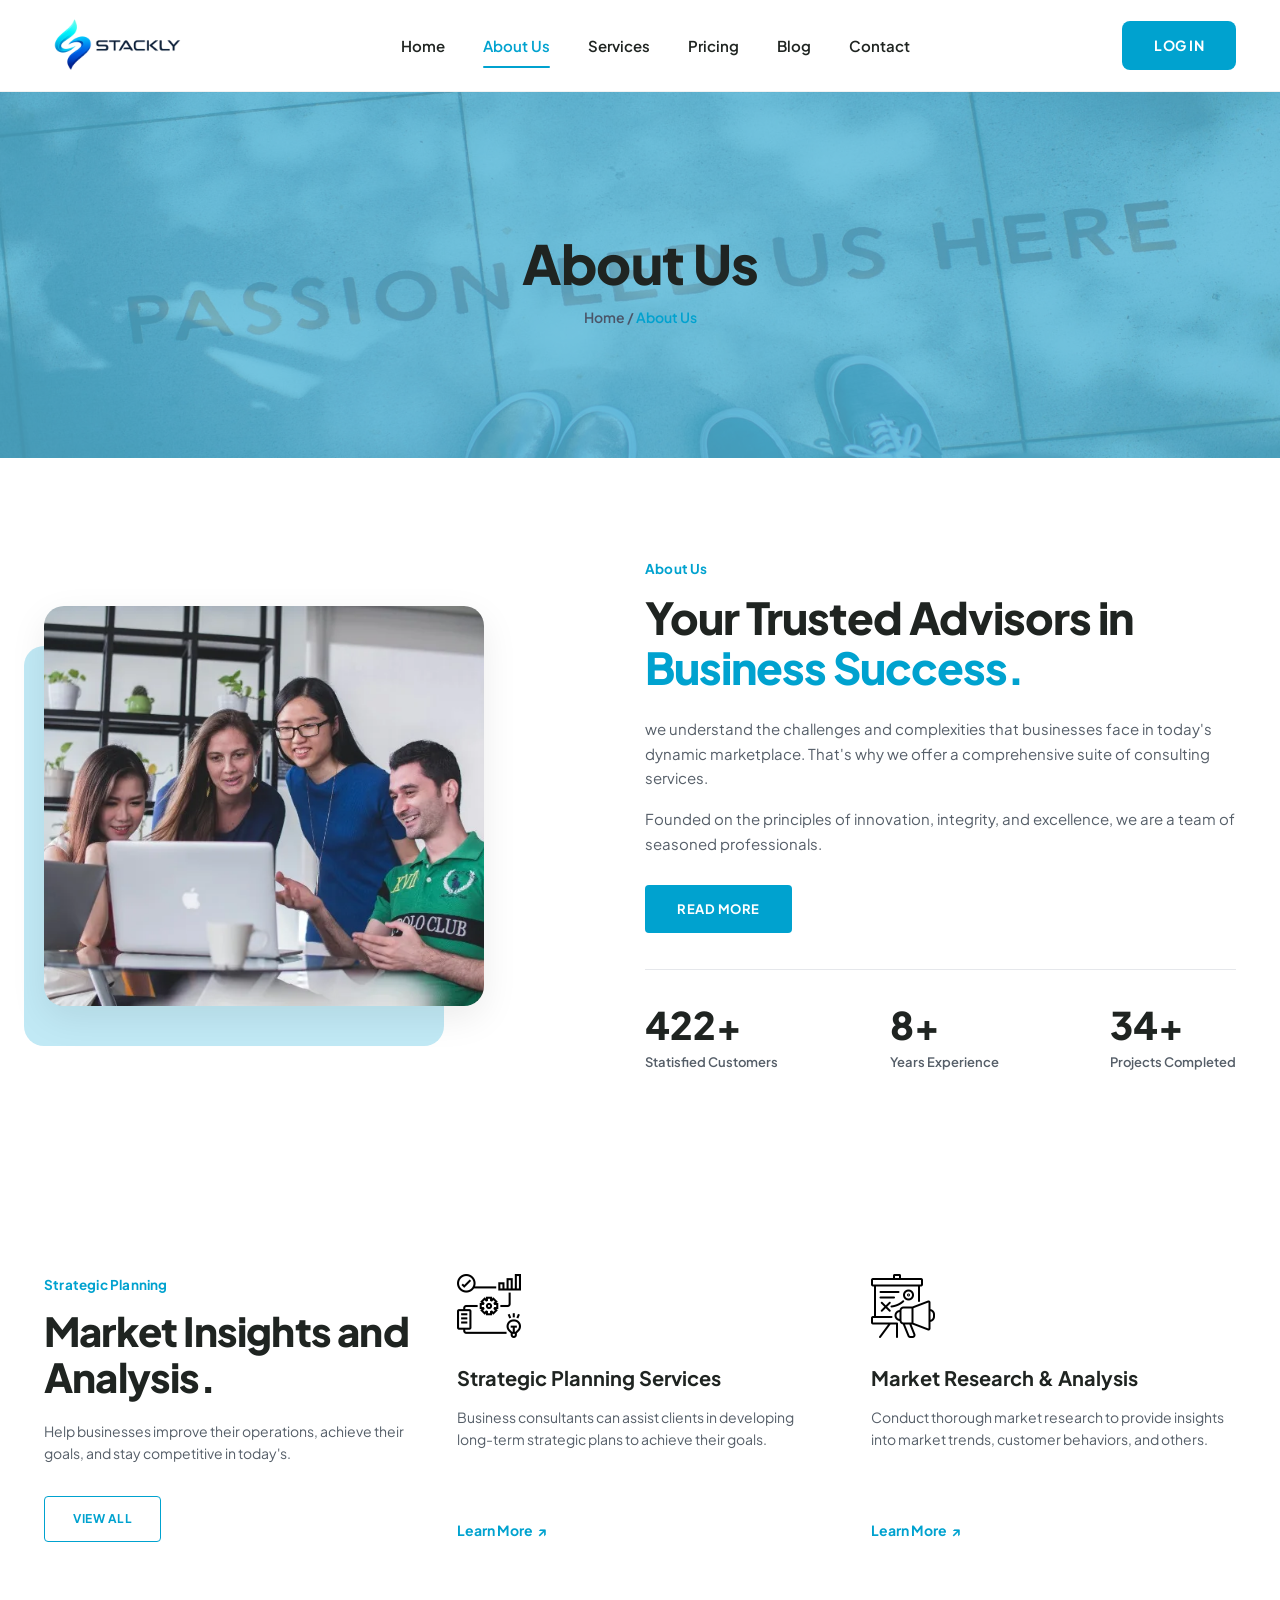
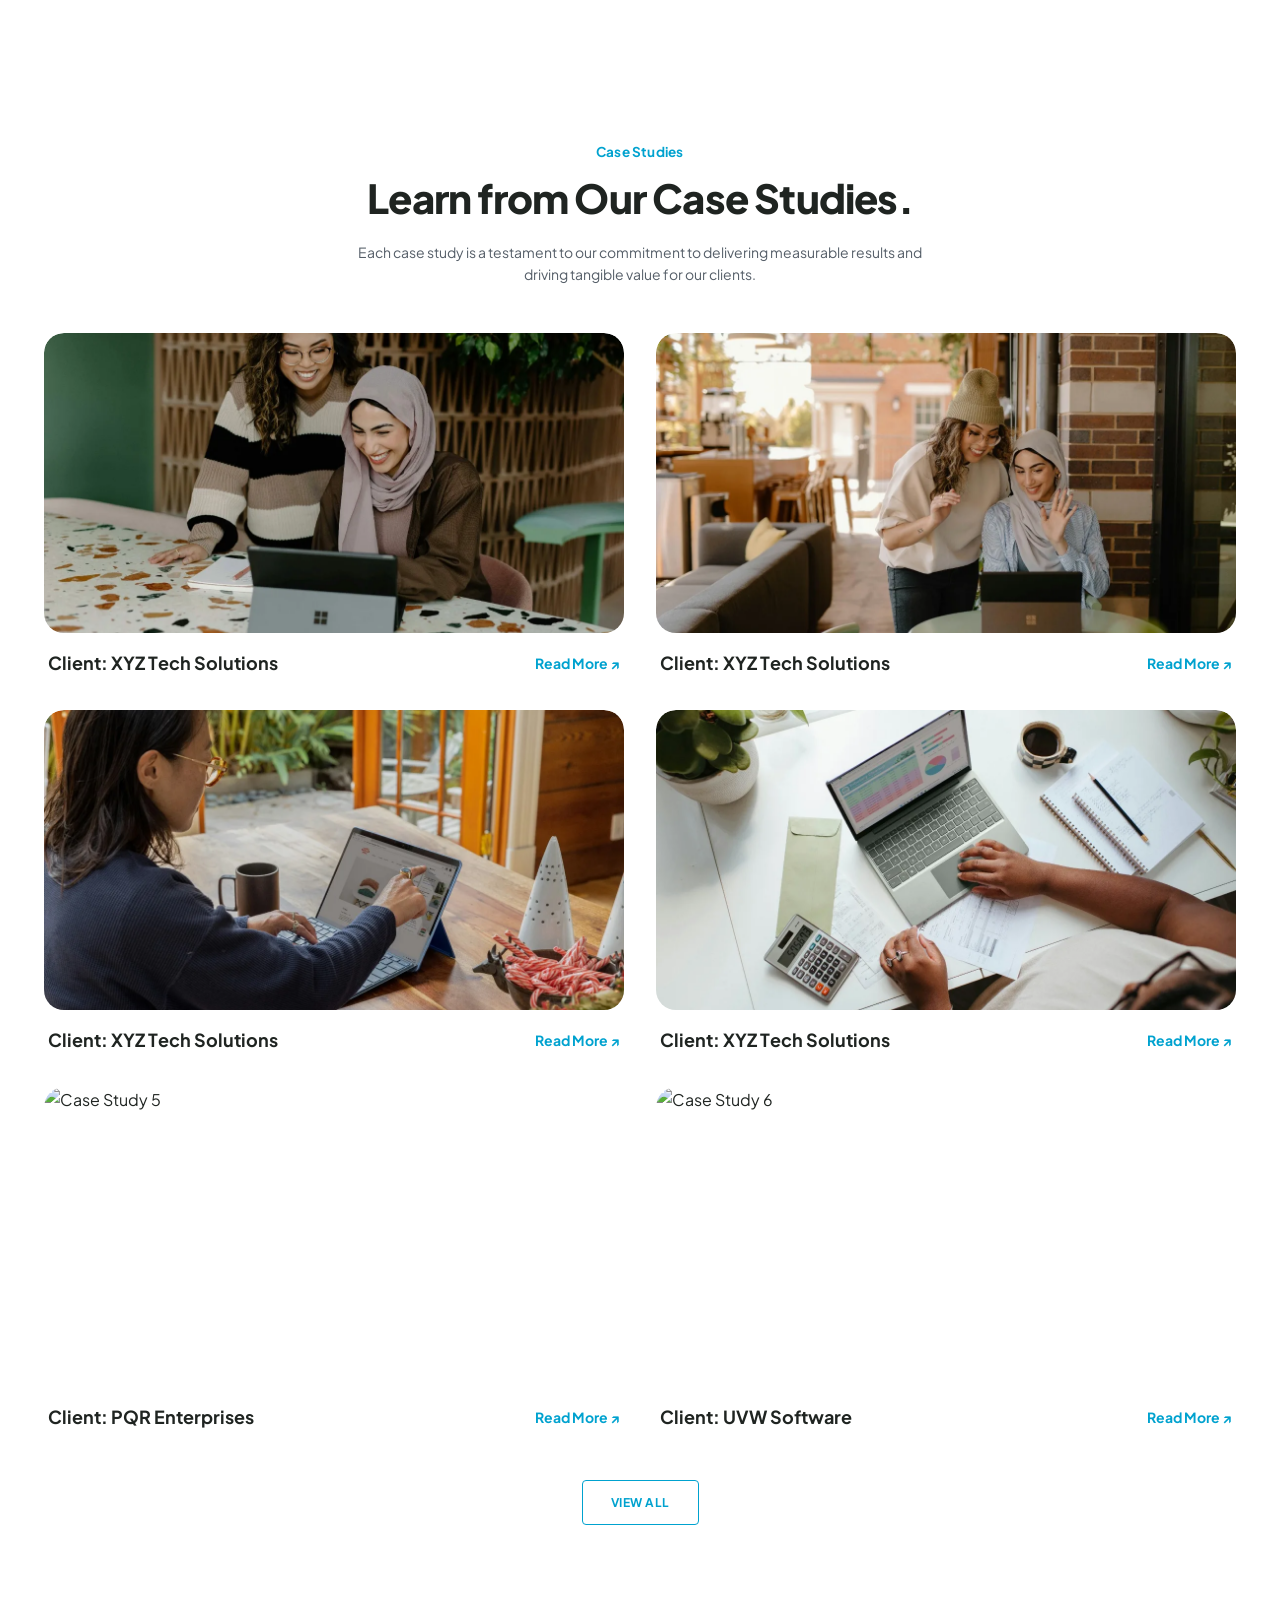
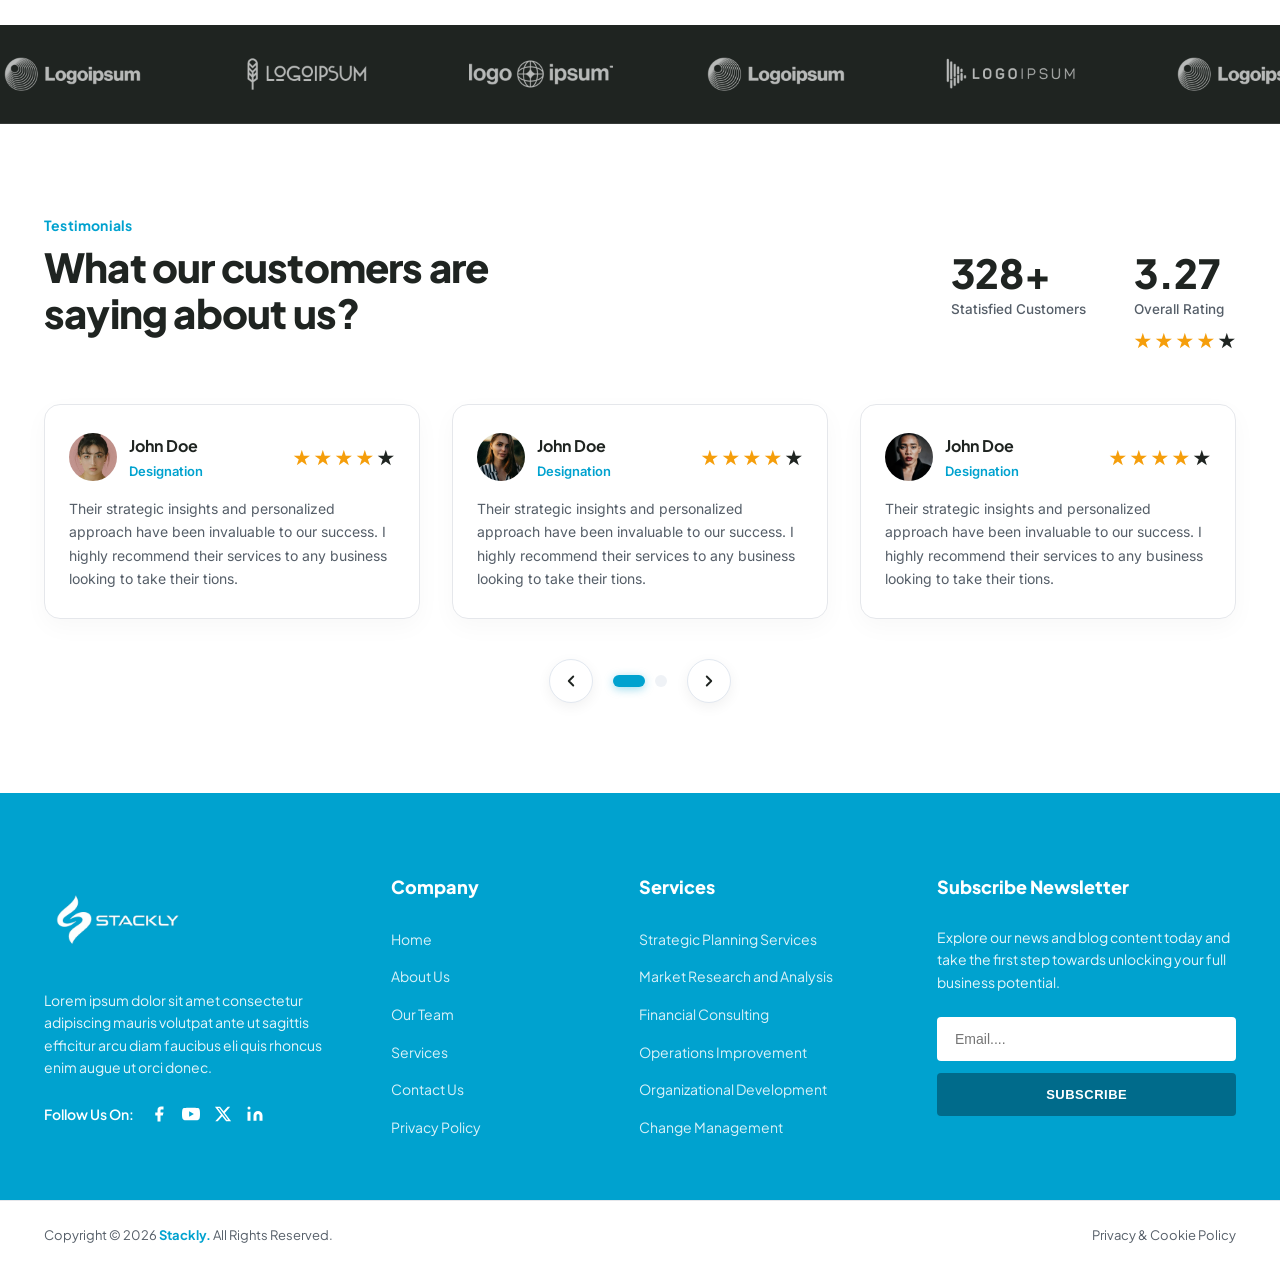
==== commit e160fce3: "Your second update message1" ====
--- a/about.html
+++ b/about.html
@@ -105,6 +105,8 @@
     </div>
   </section>
 
+
+
   <!-- ================= 4. MARKET INSIGHTS SECTION ================= -->
   <section class="services-section">
     <div class="container services-grid">
@@ -141,9 +143,99 @@
     </div>
   </section>
 
+  <!-- ================= CASE STUDIES SECTION (WHITE BACKGROUND) ================= -->
+  <section class="case-studies-section">
+    <div class="container">
+      <div class="section-header text-center mb-48">
+        <span class="section-tag center-tag">Case Studies</span>
+        <h2 class="section-title">Learn from Our Case Studies.</h2>
+        <p class="section-desc center-desc">
+          Each case study is a testament to our commitment to delivering measurable results and driving tangible value for our clients.
+        </p>
+      </div>
+
+      <div class="case-studies-grid">
+        <!-- Card 1 -->
+        <div class="case-card">
+          <div class="case-image-box">
+            <img src="home.img/07-case-study-1.webp" alt="Case Study 1">
+            <span class="date-badge">April 01, 2024</span>
+          </div>
+          <div class="case-footer">
+            <h3 class="case-client">Client: XYZ Tech Solutions</h3>
+            <a href="#" class="case-link">Read More ↗</a>
+          </div>
+        </div>
+
+        <!-- Card 2 -->
+        <div class="case-card">
+          <div class="case-image-box">
+            <img src="home.img/07-case-study-2.webp" alt="Case Study 2">
+            <span class="date-badge">April 01, 2024</span>
+          </div>
+          <div class="case-footer">
+            <h3 class="case-client">Client: XYZ Tech Solutions</h3>
+            <a href="#" class="case-link">Read More ↗</a>
+          </div>
+        </div>
+
+        <!-- Card 3 -->
+        <div class="case-card">
+          <div class="case-image-box">
+            <img src="home.img/07-case-study-3.webp" alt="Case Study 3">
+            <span class="date-badge">April 01, 2024</span>
+          </div>
+          <div class="case-footer">
+            <h3 class="case-client">Client: XYZ Tech Solutions</h3>
+            <a href="#" class="case-link">Read More ↗</a>
+          </div>
+        </div>
+
+        <!-- Card 4 -->
+        <div class="case-card">
+          <div class="case-image-box">
+            <img src="home.img/07-case-study-4.webp" alt="Case Study 4">
+            <span class="date-badge">April 01, 2024</span>
+          </div>
+          <div class="case-footer">
+            <h3 class="case-client">Client: XYZ Tech Solutions</h3>
+            <a href="#" class="case-link">Read More ↗</a>
+          </div>
+        </div>
+
+        <!-- Card 5 -->
+        <div class="case-card">
+          <div class="case-image-box">
+            <img src="home.img/07-case-study-5.webp" alt="Case Study 5">
+            <span class="date-badge">April 01, 2024</span>
+          </div>
+          <div class="case-footer">
+            <h3 class="case-client">Client: PQR Enterprises</h3>
+            <a href="#" class="case-link">Read More ↗</a>
+          </div>
+        </div>
+
+        <!-- Card 6 -->
+        <div class="case-card">
+          <div class="case-image-box">
+            <img src="home.img/07-case-study-6.webp" alt="Case Study 6">
+            <span class="date-badge">April 01, 2024</span>
+          </div>
+          <div class="case-footer">
+            <h3 class="case-client">Client: UVW Software</h3>
+            <a href="#" class="case-link">Read More ↗</a>
+          </div>
+        </div>
+      </div>
+
+      <div class="text-center mt-48">
+        <a href="#" class="btn-view-all">VIEW ALL</a>
+      </div>
+
+    </div>
+  </section>
+
   <!-- ================= 5. PARTNER LOGOS BANNER ================= -->
-    <!-- ================= PARTNER LOGOS BANNER ================= -->
-    <!-- ================= PARTNER LOGOS BANNER ================= -->
   <section class="partner-strip">
     <div class="partner-marquee">
       <div class="partner-track">
@@ -162,210 +254,6 @@
     </div>
   </section>
 
-  <!-- ================= 6. WHY CHOOSE US SECTION ================= -->
-  <section class="why-choose-section">
-    <div class="container why-choose-grid">
-      <div class="why-choose-content">
-        <span class="section-tag">Why Choose Us</span>
-        <h2 class="section-title">We Can Help You To Grow <span class="highlight-cyan">Your Business.</span></h2>
-        <p class="section-desc">
-          When you choose Zenith, you're not just hiring a consulting firm – you're partnering with a team of dedicated professionals who are invested in your success.
-        </p>
-
-        <div class="benefits-grid">
-          <div class="benefit-item">
-            <div class="check-circle"><svg viewBox="0 0 24 24" fill="none" stroke="white" stroke-width="3"><polyline points="20 6 9 17 4 12"/></svg></div>
-            <span>Strategic Approach</span>
-          </div>
-          <div class="benefit-item">
-            <div class="check-circle"><svg viewBox="0 0 24 24" fill="none" stroke="white" stroke-width="3"><polyline points="20 6 9 17 4 12"/></svg></div>
-            <span>Industry Expertise</span>
-          </div>
-          <div class="benefit-item">
-            <div class="check-circle"><svg viewBox="0 0 24 24" fill="none" stroke="white" stroke-width="3"><polyline points="20 6 9 17 4 12"/></svg></div>
-            <span>Client-Centric Focus</span>
-          </div>
-          <div class="benefit-item">
-            <div class="check-circle"><svg viewBox="0 0 24 24" fill="none" stroke="white" stroke-width="3"><polyline points="20 6 9 17 4 12"/></svg></div>
-            <span>Collaborative Partnership</span>
-          </div>
-          <div class="benefit-item">
-            <div class="check-circle"><svg viewBox="0 0 24 24" fill="none" stroke="white" stroke-width="3"><polyline points="20 6 9 17 4 12"/></svg></div>
-            <span>Collaborative Partnership</span>
-          </div>
-          <div class="benefit-item">
-            <div class="check-circle"><svg viewBox="0 0 24 24" fill="none" stroke="white" stroke-width="3"><polyline points="20 6 9 17 4 12"/></svg></div>
-            <span>Results-Driven Approach</span>
-          </div>
-          <div class="benefit-item">
-            <div class="check-circle"><svg viewBox="0 0 24 24" fill="none" stroke="white" stroke-width="3"><polyline points="20 6 9 17 4 12"/></svg></div>
-            <span>Ethical Standards</span>
-          </div>
-        </div>
-
-        <div class="why-choose-cta">
-          <a href="#" class="btn-read-more">READ MORE</a>
-        </div>
-      </div>
-
-      <div class="why-choose-visual">
-        <div class="why-backdrop"></div>
-        <div class="why-image-box">
-          <img src="home.img/08-why-choose-us-presentation.webp" alt="Consultant Presenting Strategy">
-        </div>
-      </div>
-    </div>
-  </section>
-
-  <!-- ================= 7. REQUEST A CUSTOMIZED SOLUTION CTA BANNER ================= -->
-  <section class="cta-banner-wrapper">
-    <div class="container">
-      <div class="cta-banner-section">
-        <div class="cta-overlay-image" style="background-image: url('home.img/06-cta-bg-chart.webp');"></div>
-        <div class="cta-overlay-pattern"></div>
-        <div class="cta-container">
-          <h2 class="cta-heading">Request a Customized Solution for Your Business!</h2>
-          <p class="cta-subtitle">
-            Every business is unique. Request a tailored solution crafted specifically for your organization's challenges and goals.
-          </p>
-          <a href="#" class="btn-primary">CONTACT US</a>
-        </div>
-      </div>
-    </div>
-  </section>
-
-  <!-- ================= 8. MEET OUR TEAM SECTION ================= -->
-  <section class="team-section">
-    <div class="container team-layout">
-      <div class="team-top-row">
-        <div class="team-intro">
-          <span class="section-tag">Our Team</span>
-          <h2 class="section-title">
-            Meet Our <span class="highlight-cyan">Smart People.</span>
-          </h2>
-          <p class="section-desc">
-            With a diverse range of expertise and commitment to excellence, our team is dedicated to delivering innovative marketing solutions that drive result Get to know the individuals behind our success
-          </p>
-          <a href="#" class="btn-view-all mt-24">VIEW ALL</a>
-        </div>
-
-        <div class="team-card">
-          <div class="team-image-box">
-            <img src="home.img/11-team-jonathan-andrew.webp" alt="Jonathan Andrew">
-          </div>
-          <div class="team-info">
-            <div class="team-text">
-              <h3 class="team-name">Jonathan Andrew</h3>
-              <span class="team-role">CEO Zenith</span>
-            </div>
-            <div class="team-socials">
-              <a href="404.html" aria-label="Facebook"><svg viewBox="0 0 24 24" fill="currentColor"><path d="M18 2h-3a5 5 0 0 0-5 5v3H7v4h3v8h4v-8h3l1-4h-4V7a1 1 0 0 1 1-1h3z"/></svg></a>
-              <a href="404.html" aria-label="X"><svg viewBox="0 0 24 24" fill="currentColor"><path d="M18.244 2.25h3.308l-7.227 8.26 8.502 11.24H16.17l-5.214-6.817L4.99 21.75H1.68l7.73-8.835L1.254 2.25H8.08l4.713 6.231zm-1.161 17.52h1.833L7.084 4.126H5.117z"/></svg></a>
-              <a href="404.html" aria-label="Instagram"><svg viewBox="0 0 24 24" fill="currentColor"><rect x="2" y="2" width="20" height="20" rx="5" fill="none" stroke="currentColor" stroke-width="2"/><path d="M16 11.37A4 4 0 1 1 12.63 8 4 4 0 0 1 16 11.37z"/><line x1="17.5" y1="6.5" x2="17.51" y2="6.5" stroke="currentColor" stroke-width="2"/></svg></a>
-              <a href="404.html" aria-label="LinkedIn"><svg viewBox="0 0 24 24" fill="currentColor"><path d="M16 8a6 6 0 0 1 6 6v7h-4v-7a2 2 0 0 0-2-2 2 2 0 0 0-2 2v7h-4v-7a6 6 0 0 1 6-6z M2 9h4v12H2z M4 2a2 2 0 1 0 0 4 2 2 0 0 0 0-4z"/></svg></a>
-            </div>
-          </div>
-        </div>
-
-        <div class="team-card">
-          <div class="team-image-box">
-            <img src="home.img/11-team-sarah-keihl.webp" alt="Sarah Keihl">
-          </div>
-          <div class="team-info">
-            <div class="team-text">
-              <h3 class="team-name">Sarah Keihl</h3>
-              <span class="team-role">Creative Director</span>
-            </div>
-            <div class="team-socials">
-              <a href="404.html" aria-label="Facebook"><svg viewBox="0 0 24 24" fill="currentColor"><path d="M18 2h-3a5 5 0 0 0-5 5v3H7v4h3v8h4v-8h3l1-4h-4V7a1 1 0 0 1 1-1h3z"/></svg></a>
-              <a href="404.html" aria-label="X"><svg viewBox="0 0 24 24" fill="currentColor"><path d="M18.244 2.25h3.308l-7.227 8.26 8.502 11.24H16.17l-5.214-6.817L4.99 21.75H1.68l7.73-8.835L1.254 2.25H8.08l4.713 6.231zm-1.161 17.52h1.833L7.084 4.126H5.117z"/></svg></a>
-              <a href="404.html" aria-label="Instagram"><svg viewBox="0 0 24 24" fill="currentColor"><rect x="2" y="2" width="20" height="20" rx="5" fill="none" stroke="currentColor" stroke-width="2"/><path d="M16 11.37A4 4 0 1 1 12.63 8 4 4 0 0 1 16 11.37z"/><line x1="17.5" y1="6.5" x2="17.51" y2="6.5" stroke="currentColor" stroke-width="2"/></svg></a>
-              <a href="404.html" aria-label="LinkedIn"><svg viewBox="0 0 24 24" fill="currentColor"><path d="M16 8a6 6 0 0 1 6 6v7h-4v-7a2 2 0 0 0-2-2 2 2 0 0 0-2 2v7h-4v-7a6 6 0 0 1 6-6z M2 9h4v12H2z M4 2a2 2 0 1 0 0 4 2 2 0 0 0 0-4z"/></svg></a>
-            </div>
-          </div>
-        </div>
-      </div>
-
-      <div class="team-bottom-row">
-        <div class="team-card">
-          <div class="team-image-box">
-            <img src="home.img/11-team-michael-smith.webp" alt="Michael Smith">
-          </div>
-          <div class="team-info">
-            <div class="team-text">
-              <h3 class="team-name">Michael Smith</h3>
-              <span class="team-role">SMO Zenith</span>
-            </div>
-            <div class="team-socials">
-              <a href="404.html" aria-label="Facebook"><svg viewBox="0 0 24 24" fill="currentColor"><path d="M18 2h-3a5 5 0 0 0-5 5v3H7v4h3v8h4v-8h3l1-4h-4V7a1 1 0 0 1 1-1h3z"/></svg></a>
-              <a href="404.html" aria-label="X"><svg viewBox="0 0 24 24" fill="currentColor"><path d="M18.244 2.25h3.308l-7.227 8.26 8.502 11.24H16.17l-5.214-6.817L4.99 21.75H1.68l7.73-8.835L1.254 2.25H8.08l4.713 6.231zm-1.161 17.52h1.833L7.084 4.126H5.117z"/></svg></a>
-              <a href="404.html" aria-label="Instagram"><svg viewBox="0 0 24 24" fill="currentColor"><rect x="2" y="2" width="20" height="20" rx="5" fill="none" stroke="currentColor" stroke-width="2"/><path d="M16 11.37A4 4 0 1 1 12.63 8 4 4 0 0 1 16 11.37z"/><line x1="17.5" y1="6.5" x2="17.51" y2="6.5" stroke="currentColor" stroke-width="2"/></svg></a>
-              <a href="404.html" aria-label="LinkedIn"><svg viewBox="0 0 24 24" fill="currentColor"><path d="M16 8a6 6 0 0 1 6 6v7h-4v-7a2 2 0 0 0-2-2 2 2 0 0 0-2 2v7h-4v-7a6 6 0 0 1 6-6z M2 9h4v12H2z M4 2a2 2 0 1 0 0 4 2 2 0 0 0 0-4z"/></svg></a>
-            </div>
-          </div>
-        </div>
-
-        <div class="team-card">
-          <div class="team-image-box">
-            <img src="home.img/11-team-martin-lee.webp" alt="Martin Lee">
-          </div>
-          <div class="team-info">
-            <div class="team-text">
-              <h3 class="team-name">Martin Lee</h3>
-              <span class="team-role">Marketing Analytics</span>
-            </div>
-            <div class="team-socials">
-              <a href="404.html" aria-label="Facebook"><svg viewBox="0 0 24 24" fill="currentColor"><path d="M18 2h-3a5 5 0 0 0-5 5v3H7v4h3v8h4v-8h3l1-4h-4V7a1 1 0 0 1 1-1h3z"/></svg></a>
-              <a href="404.html" aria-label="X"><svg viewBox="0 0 24 24" fill="currentColor"><path d="M18.244 2.25h3.308l-7.227 8.26 8.502 11.24H16.17l-5.214-6.817L4.99 21.75H1.68l7.73-8.835L1.254 2.25H8.08l4.713 6.231zm-1.161 17.52h1.833L7.084 4.126H5.117z"/></svg></a>
-              <a href="404.html" aria-label="Instagram"><svg viewBox="0 0 24 24" fill="currentColor"><rect x="2" y="2" width="20" height="20" rx="5" fill="none" stroke="currentColor" stroke-width="2"/><path d="M16 11.37A4 4 0 1 1 12.63 8 4 4 0 0 1 16 11.37z"/><line x1="17.5" y1="6.5" x2="17.51" y2="6.5" stroke="currentColor" stroke-width="2"/></svg></a>
-              <a href="404.html" aria-label="LinkedIn"><svg viewBox="0 0 24 24" fill="currentColor"><path d="M16 8a6 6 0 0 1 6 6v7h-4v-7a2 2 0 0 0-2-2 2 2 0 0 0-2 2v7h-4v-7a6 6 0 0 1 6-6z M2 9h4v12H2z M4 2a2 2 0 1 0 0 4 2 2 0 0 0 0-4z"/></svg></a>
-            </div>
-          </div>
-        </div>
-
-        <div class="team-card">
-          <div class="team-image-box">
-            <img src="home.img/11-team-jessica-wong.webp" alt="Jessica Wong">
-          </div>
-          <div class="team-info">
-            <div class="team-text">
-              <h3 class="team-name">Jessica Wong</h3>
-              <span class="team-role">Content Marketing</span>
-            </div>
-            <div class="team-socials">
-              <a href="404.html" aria-label="Facebook"><svg viewBox="0 0 24 24" fill="currentColor"><path d="M18 2h-3a5 5 0 0 0-5 5v3H7v4h3v8h4v-8h3l1-4h-4V7a1 1 0 0 1 1-1h3z"/></svg></a>
-              <a href="404.html" aria-label="X"><svg viewBox="0 0 24 24" fill="currentColor"><path d="M18.244 2.25h3.308l-7.227 8.26 8.502 11.24H16.17l-5.214-6.817L4.99 21.75H1.68l7.73-8.835L1.254 2.25H8.08l4.713 6.231zm-1.161 17.52h1.833L7.084 4.126H5.117z"/></svg></a>
-              <a href="404.html" aria-label="Instagram"><svg viewBox="0 0 24 24" fill="currentColor"><rect x="2" y="2" width="20" height="20" rx="5" fill="none" stroke="currentColor" stroke-width="2"/><path d="M16 11.37A4 4 0 1 1 12.63 8 4 4 0 0 1 16 11.37z"/><line x1="17.5" y1="6.5" x2="17.51" y2="6.5" stroke="currentColor" stroke-width="2"/></svg></a>
-              <a href="404.html" aria-label="LinkedIn"><svg viewBox="0 0 24 24" fill="currentColor"><path d="M16 8a6 6 0 0 1 6 6v7h-4v-7a2 2 0 0 0-2-2 2 2 0 0 0-2 2v7h-4v-7a6 6 0 0 1 6-6z M2 9h4v12H2z M4 2a2 2 0 1 0 0 4 2 2 0 0 0 0-4z"/></svg></a>
-            </div>
-          </div>
-        </div>
-      </div>
-    </div>
-  </section>
-
-  <!-- ================= 9. DARK STATS BANNER ================= -->
-  <section class="dark-stats-strip">
-    <div class="container dark-stats-grid">
-      <div class="dark-stat-box">
-        <span class="dark-stat-num">500+</span>
-        <span class="dark-stat-desc">Statisfied Customers</span>
-      </div>
-      <div class="dark-stat-box">
-        <span class="dark-stat-num">10+</span>
-        <span class="dark-stat-desc">Years Experience</span>
-      </div>
-      <div class="dark-stat-box">
-        <span class="dark-stat-num">20+</span>
-        <span class="dark-stat-desc">Branch Office</span>
-      </div>
-      <div class="dark-stat-box">
-        <span class="dark-stat-num">40+</span>
-        <span class="dark-stat-desc">Projects Completed</span>
-      </div>
-    </div>
-  </section>
-
   <!-- ================= 10. TESTIMONIALS SECTION ================= -->
   <!-- ================= 12. TESTIMONIALS SECTION (PDF PAGE 4) ================= -->
   <section class="testimonials-section">
@@ -400,10 +288,10 @@
         <div class="testimonial-card">
           <div class="testi-user-header">
             <div class="user-meta">
-              <img src="home.img/02-hero-customer-avatar-1.webp" alt="Emily Watson" class="user-avatar">
+              <img src="home.img/02-hero-customer-avatar-1.webp" alt="John Doe" class="user-avatar">
               <div class="user-details">
-                <h3 class="user-name">Emily Watson</h3>
-                <span class="user-role">Product Manager</span>
+                <h3 class="user-name">John Doe</h3>
+                <span class="user-role">Designation</span>
               </div>
             </div>
             <div class="card-stars">
@@ -411,11 +299,11 @@
               <span class="star gold">★</span>
               <span class="star gold">★</span>
               <span class="star gold">★</span>
-              <span class="star gold">★</span>
+              <span class="star dark">★</span>
             </div>
           </div>
           <p class="testimonial-text">
-            Their strategic insights and personalized approach have been invaluable to our growth. I highly recommend their team to any organization looking to scale operations seamlessly.
+            Their strategic insights and personalized approach have been invaluable to our success. I highly recommend their services to any business looking to take their tions.
           </p>
         </div>
 
@@ -423,10 +311,10 @@
         <div class="testimonial-card">
           <div class="testi-user-header">
             <div class="user-meta">
-              <img src="home.img/12-testimonial-user-2.webp" alt="Robert Vance" class="user-avatar">
+              <img src="home.img/12-testimonial-user-2.webp" alt="John Doe" class="user-avatar">
               <div class="user-details">
-                <h3 class="user-name">Robert Vance</h3>
-                <span class="user-role">Managing Director</span>
+                <h3 class="user-name">John Doe</h3>
+                <span class="user-role">Designation</span>
               </div>
             </div>
             <div class="card-stars">
@@ -434,11 +322,11 @@
               <span class="star gold">★</span>
               <span class="star gold">★</span>
               <span class="star gold">★</span>
-              <span class="star gold">★</span>
+              <span class="star dark">★</span>
             </div>
           </div>
           <p class="testimonial-text">
-            Working with Stackly transformed our digital strategy completely. Their data-driven consulting helped us increase ROI by over 140% in just two quarters.
+            Their strategic insights and personalized approach have been invaluable to our success. I highly recommend their services to any business looking to take their tions.
           </p>
         </div>
 
@@ -446,10 +334,10 @@
         <div class="testimonial-card">
           <div class="testi-user-header">
             <div class="user-meta">
-              <img src="home.img/12-testimonial-user-3.webp" alt="Sophia Martinez" class="user-avatar">
+              <img src="home.img/02-hero-customer-avatar-3.webp" alt="John Doe" class="user-avatar">
               <div class="user-details">
-                <h3 class="user-name">Sophia Martinez</h3>
-                <span class="user-role">Founder &amp; CEO</span>
+                <h3 class="user-name">John Doe</h3>
+                <span class="user-role">Designation</span>
               </div>
             </div>
             <div class="card-stars">
@@ -461,84 +349,15 @@
             </div>
           </div>
           <p class="testimonial-text">
-            Exceptional professionalism and dedication! The team went above and beyond to tailor market research specifically to our competitive niche.
+            Their strategic insights and personalized approach have been invaluable to our success. I highly recommend their services to any business looking to take their tions.
           </p>
         </div>
-
-        <!-- Card 4 -->
-        <div class="testimonial-card">
-          <div class="testi-user-header">
-            <div class="user-meta">
-              <img src="home.img/11-team-sarah-keihl.webp" alt="Sarah Keihl" class="user-avatar">
-              <div class="user-details">
-                <h3 class="user-name">Sarah Keihl</h3>
-                <span class="user-role">Creative Lead</span>
-              </div>
-            </div>
-            <div class="card-stars">
-              <span class="star gold">★</span>
-              <span class="star gold">★</span>
-              <span class="star gold">★</span>
-              <span class="star gold">★</span>
-              <span class="star gold">★</span>
-            </div>
-          </div>
-          <p class="testimonial-text">
-            Stackly's branding and advisory team provided a fresh perspective that redefined our company's identity and market placement completely.
-          </p>
-        </div>
-
-        <!-- Card 5 -->
-        <div class="testimonial-card">
-          <div class="testi-user-header">
-            <div class="user-meta">
-              <img src="home.img/02-hero-customer-avatar-2.webp" alt="David Kim" class="user-avatar">
-              <div class="user-details">
-                <h3 class="user-name">David Kim</h3>
-                <span class="user-role">VP Operations</span>
-              </div>
-            </div>
-            <div class="card-stars">
-              <span class="star gold">★</span>
-              <span class="star gold">★</span>
-              <span class="star gold">★</span>
-              <span class="star gold">★</span>
-              <span class="star gold">★</span>
-            </div>
-          </div>
-          <p class="testimonial-text">
-            The efficiency gains we achieved after implementing Stackly's strategic roadmap exceeded all our expectations. Truly a top-tier consulting partner!
-          </p>
-        </div>
-
-        <!-- Card 6 -->
-        <div class="testimonial-card">
-          <div class="testi-user-header">
-            <div class="user-meta">
-              <img src="home.img/02-hero-customer-avatar-3.webp" alt="Jessica Wong" class="user-avatar">
-              <div class="user-details">
-                <h3 class="user-name">Jessica Wong</h3>
-                <span class="user-role">CMO Apex Solutions</span>
-              </div>
-            </div>
-            <div class="card-stars">
-              <span class="star gold">★</span>
-              <span class="star gold">★</span>
-              <span class="star gold">★</span>
-              <span class="star gold">★</span>
-              <span class="star dark">★</span>
-            </div>
-          </div>
-          <p class="testimonial-text">
-            From initial discovery to final execution, Stackly's team delivered outstanding clarity and results. Our entire executive board was impressed.
-          </p>
-        </div>
-      </div>
-
-      <!-- Pagination Dots & Navigation Arrows -->
-      <div class="testi-controls-wrapper mt-36">
+      </div>
+
+      <!-- Testimonials Controls (Prev & Next Slide Buttons + Pagination Dots) -->
+      <div class="testi-controls-wrapper mt-48">
         <button class="testi-arrow testi-prev" id="testiPrev" aria-label="Previous Testimonials">
-          <svg viewBox="0 0 24 24" fill="none" stroke="currentColor" stroke-width="2.5"><polyline points="15 18 9 12 15 6"/></svg>
+          <svg viewBox="0 0 24 24" fill="none" stroke="currentColor" stroke-width="2.5" stroke-linecap="round" stroke-linejoin="round"><polyline points="15 18 9 12 15 6"/></svg>
         </button>
 
         <div class="pagination-dots">
@@ -547,7 +366,7 @@
         </div>
 
         <button class="testi-arrow testi-next" id="testiNext" aria-label="Next Testimonials">
-          <svg viewBox="0 0 24 24" fill="none" stroke="currentColor" stroke-width="2.5"><polyline points="9 18 15 12 9 6"/></svg>
+          <svg viewBox="0 0 24 24" fill="none" stroke="currentColor" stroke-width="2.5" stroke-linecap="round" stroke-linejoin="round"><polyline points="9 18 15 12 9 6"/></svg>
         </button>
       </div>
 
@@ -567,10 +386,10 @@
         <div class="social-follow white-socials">
           <span class="follow-label white-text">Follow Us On:</span>
           <div class="social-icons">
-            <a href="404.html" aria-label="Facebook"><svg viewBox="0 0 24 24" fill="currentColor"><path d="M18 2h-3a5 5 0 0 0-5 5v3H7v4h3v8h4v-8h3l1-4h-4V7a1 1 0 0 1 1-1h3z"/></svg></a>
-            <a href="404.html" aria-label="YouTube"><svg viewBox="0 0 24 24" fill="currentColor"><path d="M23.498 6.186a3.016 3.016 0 0 0-2.122-2.136C19.505 3.545 12 3.545 12 3.545s-7.505 0-9.377.505A3.017 3.017 0 0 0 .502 6.186C0 8.07 0 12 0 12s0 3.93.502 5.814a3.016 3.016 0 0 0 2.122 2.136c1.871.505 9.376.505 9.376.505s7.505 0 9.377-.505a3.015 3.015 0 0 0 2.122-2.136C24 15.93 24 12 24 12s0-3.93-.502-5.814zM9.545 15.568V8.432L15.818 12l-6.273 3.568z"/></svg></a>
-            <a href="404.html" aria-label="X"><svg viewBox="0 0 24 24" fill="currentColor"><path d="M18.244 2.25h3.308l-7.227 8.26 8.502 11.24H16.17l-5.214-6.817L4.99 21.75H1.68l7.73-8.835L1.254 2.25H8.08l4.713 6.231zm-1.161 17.52h1.833L7.084 4.126H5.117z"/></svg></a>
-            <a href="404.html" aria-label="LinkedIn"><svg viewBox="0 0 24 24" fill="currentColor"><path d="M16 8a6 6 0 0 1 6 6v7h-4v-7a2 2 0 0 0-2-2 2 2 0 0 0-2 2v7h-4v-7a6 6 0 0 1 6-6z M2 9h4v12H2z M4 2a2 2 0 1 0 0 4 2 2 0 0 0 0-4z"/></svg></a>
+            <a href="https://www.facebook.com" target="_blank" rel="noopener noreferrer" aria-label="Facebook"><svg viewBox="0 0 24 24" fill="currentColor"><path d="M18 2h-3a5 5 0 0 0-5 5v3H7v4h3v8h4v-8h3l1-4h-4V7a1 1 0 0 1 1-1h3z"/></svg></a>
+            <a href="https://www.youtube.com" target="_blank" rel="noopener noreferrer" aria-label="YouTube"><svg viewBox="0 0 24 24" fill="currentColor"><path d="M23.498 6.186a3.016 3.016 0 0 0-2.122-2.136C19.505 3.545 12 3.545 12 3.545s-7.505 0-9.377.505A3.017 3.017 0 0 0 .502 6.186C0 8.07 0 12 0 12s0 3.93.502 5.814a3.016 3.016 0 0 0 2.122 2.136c1.871.505 9.376.505 9.376.505s7.505 0 9.377-.505a3.015 3.015 0 0 0 2.122-2.136C24 15.93 24 12 24 12s0-3.93-.502-5.814zM9.545 15.568V8.432L15.818 12l-6.273 3.568z"/></svg></a>
+            <a href="https://x.com" target="_blank" rel="noopener noreferrer" aria-label="X"><svg viewBox="0 0 24 24" fill="currentColor"><path d="M18.244 2.25h3.308l-7.227 8.26 8.502 11.24H16.17l-5.214-6.817L4.99 21.75H1.68l7.73-8.835L1.254 2.25H8.08l4.713 6.231zm-1.161 17.52h1.833L7.084 4.126H5.117z"/></svg></a>
+            <a href="https://www.linkedin.com" target="_blank" rel="noopener noreferrer" aria-label="LinkedIn"><svg viewBox="0 0 24 24" fill="currentColor"><path d="M16 8a6 6 0 0 1 6 6v7h-4v-7a2 2 0 0 0-2-2 2 2 0 0 0-2 2v7h-4v-7a6 6 0 0 1 6-6z M2 9h4v12H2z M4 2a2 2 0 1 0 0 4 2 2 0 0 0 0-4z"/></svg></a>
           </div>
         </div>
       </div>
@@ -582,7 +401,7 @@
           <li><a href="about.html">About Us</a></li>
           <li><a href="services.html">Our Team</a></li>
           <li><a href="services.html">Services</a></li>
-          <li><a href="#contact">Contact Us</a></li>
+          <li><a href="contact.html">Contact Us</a></li>
           <li><a href="#">Privacy Policy</a></li>
         </ul>
       </div>
--- a/style.css
+++ b/style.css
@@ -29,6 +29,37 @@
   --transition: all 0.25s cubic-bezier(0.4, 0, 0.2, 1);
 }
 
+/* --- Premium Section-Wise Scroll Animation System --- */
+.reveal, .reveal-up, .reveal-scale, .reveal-left, .reveal-right {
+  opacity: 0;
+  transform: translateY(36px);
+  transition: opacity 0.8s cubic-bezier(0.16, 1, 0.3, 1), transform 0.8s cubic-bezier(0.16, 1, 0.3, 1);
+  will-change: opacity, transform;
+}
+
+.reveal-scale {
+  transform: scale(0.94) translateY(20px);
+}
+
+.reveal-left {
+  transform: translateX(-36px);
+}
+
+.reveal-right {
+  transform: translateX(36px);
+}
+
+.reveal.is-visible, .reveal-up.is-visible, .reveal-scale.is-visible, .reveal-left.is-visible, .reveal-right.is-visible {
+  opacity: 1 !important;
+  transform: translateY(0) translateX(0) scale(1) !important;
+}
+
+.delay-1 { transition-delay: 0.1s; }
+.delay-2 { transition-delay: 0.2s; }
+.delay-3 { transition-delay: 0.3s; }
+.delay-4 { transition-delay: 0.4s; }
+.delay-5 { transition-delay: 0.5s; }
+
 /* --- Base & Reset --- */
 *, *::before, *::after {
   box-sizing: border-box;
@@ -47,6 +78,49 @@
   -webkit-font-smoothing: antialiased;
 }
 
+/* Background Scroll Lock when Hamburger Menu or Dashboard Sidebar is open */
+html.no-scroll, body.no-scroll {
+  overflow: hidden !important;
+  height: 100vh !important;
+  touch-action: none;
+}
+
+/* Mobile Nav Backdrop Overlay */
+.nav-backdrop {
+  position: fixed;
+  inset: 0;
+  background: rgba(15, 23, 42, 0.55);
+  backdrop-filter: blur(4px);
+  -webkit-backdrop-filter: blur(4px);
+  z-index: 1000;
+  opacity: 0;
+  visibility: hidden;
+  transition: opacity 0.35s cubic-bezier(0.22, 1, 0.36, 1), visibility 0.35s ease;
+}
+
+.nav-backdrop.active {
+  opacity: 1;
+  visibility: visible;
+}
+
+/* Dashboard Sidebar Mobile Backdrop */
+.sidebar-backdrop {
+  position: fixed;
+  inset: 0;
+  background: rgba(15, 23, 42, 0.55);
+  backdrop-filter: blur(4px);
+  -webkit-backdrop-filter: blur(4px);
+  z-index: 9999;
+  opacity: 0;
+  visibility: hidden;
+  transition: opacity 0.35s cubic-bezier(0.22, 1, 0.36, 1), visibility 0.35s ease;
+}
+
+.sidebar-backdrop.active {
+  opacity: 1;
+  visibility: visible;
+}
+
 a {
   color: inherit;
   text-decoration: none;
@@ -86,7 +160,7 @@
   align-items: center;
   position: sticky;
   top: 0;
-  z-index: 100;
+  z-index: 1002;
   border-bottom: 1px solid rgba(0, 0, 0, 0.05);
 }
 
@@ -102,9 +176,11 @@
 }
 
 .logo-img {
-  height: 80px;
+  height: 96px;
+  max-height: 100%;
   width: auto;
   object-fit: contain;
+  transition: transform 0.3s ease;
 }
 
 .nav-menu {
@@ -662,20 +738,33 @@
 }
 
 .section-tag {
-  font-size: 13px;
+  font-size: 13.5px;
   font-weight: 700;
   color: var(--cyan-primary);
-  display: block;
+  display: block !important;
+  width: fit-content;
   margin-bottom: 12px;
+  letter-spacing: 0.2px;
+}
+
+.center-tag {
+  display: block !important;
+  text-align: center;
+  margin-left: auto !important;
+  margin-right: auto !important;
+  width: fit-content;
 }
 
 .section-title {
+  display: block !important;
+  width: 100%;
   font-size: 40px;
   font-weight: 800;
   line-height: 1.15;
   color: var(--dark-text);
   letter-spacing: -0.8px;
   margin-bottom: 20px;
+  margin-top: 0;
 }
 
 .section-desc {
@@ -851,6 +940,36 @@
   color: var(--cyan-primary);
 }
 
+/* Exact Dark Theme for Case Studies Section */
+.case-studies-section.case-dark-theme {
+  background-color: #000000;
+  padding: 100px 0;
+}
+
+
+.btn-case-outline {
+  display: inline-block;
+  padding: 12px 30px;
+  border: 1px solid rgba(255, 255, 255, 0.25);
+  border-radius: 6px;
+  color: #FFFFFF;
+  font-family: 'Plus Jakarta Sans', sans-serif;
+  font-size: 13px;
+  font-weight: 700;
+  letter-spacing: 0.8px;
+  text-decoration: none;
+  background: transparent;
+  transition: all 0.3s ease;
+}
+
+.btn-case-outline:hover {
+  background-color: #00A2CF;
+  border-color: #00A2CF;
+  color: #FFFFFF;
+  transform: translateY(-2px);
+  box-shadow: 0 6px 18px rgba(0, 162, 207, 0.4);
+}
+
 /* ==========================================================================
    8. WHY CHOOSE US SECTION (PDF PAGE 8)
    ========================================================================== */
@@ -1050,57 +1169,59 @@
 }
 
 /* ==========================================================================
-   10. DARK STATS BANNER (PDF PAGE 6)
+   10. DARK STATS BANNER (PDF PAGE 6 - EXACT DESIGN MATCH)
    ========================================================================== */
 .dark-stats-strip {
-  background-color: var(--bg-dark-stats);
-  background-image: radial-gradient(circle at 50% 50%, rgba(0, 162, 207, 0.12) 0%, transparent 70%);
-  padding: 56px 0;
-  color: var(--bg-white);
+  background-color: #222222 !important;
+  background-image: none !important;
+  padding: 52px 0;
+  color: #FFFFFF;
   position: relative;
   overflow: hidden;
+  border-top: 1px solid rgba(255, 255, 255, 0.05);
+  border-bottom: 1px solid rgba(255, 255, 255, 0.05);
 }
 
 .dark-stats-grid {
   display: grid;
   grid-template-columns: repeat(4, 1fr);
-  gap: 32px;
+  gap: 24px;
   text-align: center;
+  align-items: center;
 }
 
 .dark-stat-box {
   display: flex;
   flex-direction: column;
   align-items: center;
-  padding: 28px 20px;
-  border-radius: 16px;
-  background: rgba(255, 255, 255, 0.02);
-  border: 1px solid rgba(255, 255, 255, 0.06);
-  transition: all 0.38s cubic-bezier(0.22, 1, 0.36, 1);
-  position: relative;
+  justify-content: center;
+  padding: 0;
+  background: transparent !important;
+  border: none !important;
+  box-shadow: none !important;
+  transition: transform 0.3s ease;
 }
 
 .dark-stat-box:hover {
-  transform: translateY(-8px) scale(1.04);
-  background: rgba(0, 162, 207, 0.08);
-  border-color: rgba(0, 162, 207, 0.4);
-  box-shadow: 0 16px 36px rgba(0, 162, 207, 0.22);
+  transform: translateY(-4px);
 }
 
 .dark-stat-num {
+  font-family: 'Plus Jakarta Sans', sans-serif;
   font-size: clamp(36px, 4vw, 48px);
   font-weight: 800;
-  color: var(--cyan-primary);
-  text-shadow: 0 0 24px rgba(0, 162, 207, 0.45);
-  line-height: 1;
-  margin-bottom: 10px;
+  color: #FFFFFF !important;
+  text-shadow: none !important;
+  line-height: 1.1;
+  margin-bottom: 6px;
   letter-spacing: -0.5px;
 }
 
 .dark-stat-desc {
+  font-family: 'Inter', sans-serif;
   font-size: 14px;
-  font-weight: 600;
-  color: #E2E8F0;
+  font-weight: 500;
+  color: #E5E7EB;
   letter-spacing: 0.2px;
 }
 
@@ -1186,10 +1307,10 @@
 }
 
 /* ==========================================================================
-   12. TESTIMONIALS SECTION (PDF PAGE 4)
+   12. TESTIMONIALS SECTION (PDF PAGE 4 - EXACT DESIGN MATCH)
    ========================================================================== */
 .testimonials-section {
-  padding: 100px 0;
+  padding: 90px 0;
   background-color: var(--bg-white);
 }
 
@@ -1198,11 +1319,34 @@
   justify-content: space-between;
   align-items: flex-end;
   margin-bottom: 48px;
+  gap: 32px;
+}
+
+.testimonials-title-box .section-tag {
+  color: #00A2CF;
+  font-size: 14px;
+  font-weight: 700;
+  margin-bottom: 8px;
+  display: block !important;
+  width: fit-content;
+}
+
+.testimonials-title-box .section-title {
+  font-family: 'Plus Jakarta Sans', sans-serif;
+  font-size: clamp(28px, 4vw, 40px);
+  font-weight: 800;
+  color: #1F2421;
+  max-width: 520px;
+  display: block !important;
+  width: 100%;
+  line-height: 1.15;
+  letter-spacing: -0.8px;
 }
 
 .testimonials-stats-box {
   display: flex;
   gap: 48px;
+  align-items: flex-start;
 }
 
 .testi-stat-item {
@@ -1211,23 +1355,26 @@
 }
 
 .testi-num {
+  font-family: 'Plus Jakarta Sans', sans-serif;
   font-size: 40px;
   font-weight: 800;
-  color: var(--dark-text);
+  color: #1F2421;
   line-height: 1;
   margin-bottom: 6px;
 }
 
 .testi-lbl {
-  font-size: 13px;
-  font-weight: 600;
-  color: var(--slate-body);
+  font-family: 'Inter', sans-serif;
+  font-size: 13.5px;
+  font-weight: 500;
+  color: #555E68;
 }
 
 .star-row {
   display: flex;
-  gap: 2px;
+  gap: 3px;
   margin-top: 4px;
+  font-size: 15px;
 }
 
 .testimonials-grid {
@@ -1237,26 +1384,33 @@
 }
 
 .testimonial-card {
-  background-color: var(--bg-white);
+  background-color: #FFFFFF;
   border: 1px solid #E5E7EB;
-  border-radius: var(--radius-lg);
-  padding: 32px;
-  box-shadow: var(--shadow-card);
+  border-radius: 16px;
+  padding: 28px 24px;
+  box-shadow: 0 8px 24px rgba(0, 0, 0, 0.03);
   display: flex;
   flex-direction: column;
+  transition: transform 0.3s ease, box-shadow 0.3s ease, border-color 0.3s ease;
+}
+
+.testimonial-card:hover {
+  transform: translateY(-6px);
+  border-color: #00A2CF;
+  box-shadow: 0 16px 36px rgba(0, 162, 207, 0.15);
 }
 
 .testi-user-header {
   display: flex;
   justify-content: space-between;
   align-items: center;
-  margin-bottom: 20px;
+  margin-bottom: 16px;
 }
 
 .user-meta {
   display: flex;
   align-items: center;
-  gap: 14px;
+  gap: 12px;
 }
 
 .user-avatar {
@@ -1264,48 +1418,103 @@
   height: 48px;
   border-radius: 50%;
   object-fit: cover;
+  flex-shrink: 0;
+}
+
+.user-details {
+  display: flex;
+  flex-direction: column;
+  gap: 2px;
 }
 
 .user-name {
+  font-family: 'Plus Jakarta Sans', sans-serif;
   font-size: 16px;
   font-weight: 700;
-  color: var(--dark-text);
+  color: #1F2421;
 }
 
 .user-role {
+  font-family: 'Inter', sans-serif;
   font-size: 13px;
-  color: var(--cyan-primary);
+  font-weight: 600;
+  color: #00A2CF;
 }
 
 .card-stars {
   display: flex;
-  gap: 2px;
+  gap: 3px;
+  font-size: 16px;
+  margin-left: auto;
 }
 
 .testimonial-text {
+  font-family: 'Inter', sans-serif;
   font-size: 14px;
-  color: var(--slate-body);
-  line-height: 1.6;
+  color: #555E68;
+  line-height: 1.65;
 }
 
 .pagination-dots {
   display: flex;
   justify-content: center;
+  align-items: center;
   gap: 8px;
+  margin-top: 40px;
+}
+
+.testi-controls-wrapper {
+  display: flex;
+  align-items: center;
+  justify-content: center;
+  gap: 20px;
+  margin-top: 40px;
+}
+
+.testi-controls-wrapper .pagination-dots {
+  margin-top: 0 !important;
+}
+
+.testi-arrow {
+  width: 44px;
+  height: 44px;
+  border-radius: 50%;
+  background-color: #FFFFFF;
+  border: 1px solid #E2E8F0;
+  color: #1F2421;
+  display: flex;
+  align-items: center;
+  justify-content: center;
+  cursor: pointer;
+  box-shadow: 0 4px 12px rgba(0, 0, 0, 0.05);
+  transition: all 0.25s ease;
+}
+
+.testi-arrow svg {
+  width: 18px;
+  height: 18px;
+}
+
+.testi-arrow:hover {
+  background-color: #00A2CF;
+  color: #FFFFFF;
+  border-color: #00A2CF;
+  transform: translateY(-2px);
+  box-shadow: 0 6px 16px rgba(0, 162, 207, 0.3);
 }
 
 .dot {
   width: 10px;
   height: 10px;
   border-radius: 50%;
-  background-color: #D1D5DB;
-  display: inline-block;
+  background-color: #222222;
+  opacity: 0.3;
+  cursor: pointer;
+  transition: opacity 0.3s ease;
 }
 
 .dot.active {
-  background-color: var(--dark-text);
-  width: 12px;
-  height: 12px;
+  opacity: 1;
 }
 
 /* ==========================================================================
@@ -1434,7 +1643,7 @@
 }
 
 .footer-logo-img {
-  height: 80px;
+  height: 96px;
   width: auto;
   object-fit: contain;
 }
@@ -2247,9 +2456,14 @@
     gap: 40px;
   }
 
-  .services-grid, .pricing-grid, .dark-stats-grid {
-    grid-template-columns: 1fr;
-    gap: 32px;
+  .services-grid, .services-full-grid, .pricing-grid {
+    grid-template-columns: 1fr !important;
+    gap: 32px !important;
+  }
+
+  .dark-stats-grid {
+    grid-template-columns: repeat(2, 1fr) !important;
+    gap: 24px !important;
   }
 
   .testimonials-header, .copyright-container {
@@ -2258,52 +2472,219 @@
     gap: 20px;
   }
 
-  /* Fix Fixed Pixel Widths on Visual Containers to prevent overlap */
-  .hero-visual, .about-visual, .why-choose-visual {
+  .testimonials-stats-box {
+    width: 100%;
+    justify-content: space-between;
+    gap: 20px;
+  }
+
+  /* Exact Pixel-Perfect Mobile Visual Layouts (Hero, About Us, Why Choose Us) */
+  .hero-visual {
+    position: relative !important;
     width: 100% !important;
-    max-width: 480px !important;
-    height: auto !important;
-    min-height: auto !important;
+    max-width: 380px !important;
+    height: 420px !important;
+    margin: 20px auto 0 !important;
+    display: flex !important;
+    justify-content: center !important;
+    align-items: center !important;
+  }
+
+  .visual-backdrop-top {
+    display: block !important;
+    position: absolute !important;
+    top: 0 !important;
+    right: 15px !important;
+    width: 230px !important;
+    height: 330px !important;
+    background-color: #C6EEFA !important;
+    border-radius: 30px !important;
+    z-index: 1 !important;
+    opacity: 0.9 !important;
+  }
+
+  .visual-backdrop-bottom {
+    display: block !important;
+    position: absolute !important;
+    bottom: 0 !important;
+    left: 15px !important;
+    width: 230px !important;
+    height: 330px !important;
+    background-color: #C6EEFA !important;
+    border-radius: 30px !important;
+    z-index: 1 !important;
+    opacity: 0.9 !important;
+  }
+
+  .visual-image-box {
+    display: block !important;
+    position: absolute !important;
+    top: 50% !important;
+    left: 50% !important;
+    transform: translate(-50%, -50%) !important;
+    width: 250px !important;
+    height: 340px !important;
+    border-radius: 26px !important;
+    overflow: hidden !important;
+    box-shadow: 0 16px 36px rgba(0, 0, 0, 0.12) !important;
+    z-index: 2 !important;
+  }
+
+  .floating-badge {
+    position: absolute !important;
+    background-color: var(--bg-white) !important;
+    border-radius: 18px !important;
+    box-shadow: 0 14px 32px rgba(0, 0, 0, 0.12) !important;
+    z-index: 10 !important;
+    margin: 0 !important;
+  }
+
+  .badge-customers {
+    bottom: 15px !important;
+    left: -5px !important;
+    top: auto !important;
+    right: auto !important;
+    padding: 14px 18px !important;
+    width: auto !important;
+    max-width: 210px !important;
+    display: flex !important;
+    flex-direction: column !important;
+    gap: 8px !important;
+  }
+
+  .badge-rating {
+    top: 15px !important;
+    right: -5px !important;
+    bottom: auto !important;
+    left: auto !important;
+    padding: 14px 18px !important;
+    min-width: 150px !important;
+    display: flex !important;
+    flex-direction: column !important;
+    align-items: center !important;
+    text-align: center !important;
+  }
+
+  /* About Us Visual Exact Mobile Styling */
+  .about-visual {
+    position: relative !important;
+    width: 100% !important;
+    max-width: 440px !important;
+    height: 380px !important;
     margin: 0 auto !important;
+    display: flex !important;
+    align-items: center !important;
+    justify-content: center !important;
+  }
+
+  .about-backdrop {
+    display: block !important;
+    position: absolute !important;
+    bottom: 0 !important;
+    left: 10px !important;
+    width: calc(100% - 30px) !important;
+    height: 320px !important;
+    background-color: var(--cyan-light-bg) !important;
+    border-radius: 20px !important;
+    z-index: 1 !important;
+    transform: rotate(-2.5deg) !important;
+  }
+
+  .about-image-box {
+    display: block !important;
     position: relative !important;
-  }
-
-  .visual-backdrop-top, .visual-backdrop-bottom,
-  .about-backdrop, .why-backdrop {
-    display: none !important;
-  }
-
-  .visual-image-box, .about-image-box, .why-image-box {
+    z-index: 2 !important;
+    width: calc(100% - 20px) !important;
+    height: 340px !important;
+    border-radius: 20px !important;
+    overflow: hidden !important;
+    box-shadow: var(--shadow-card) !important;
+    margin: 0 auto !important;
+  }
+
+  /* Why Choose Us Visual Exact Mobile Styling */
+  .why-choose-visual {
     position: relative !important;
+    width: 100% !important;
+    max-width: 440px !important;
+    height: 380px !important;
+    margin: 0 auto !important;
+    display: flex !important;
+    align-items: center !important;
+    justify-content: center !important;
+  }
+
+  .why-backdrop {
+    display: block !important;
+    position: absolute !important;
+    top: 0 !important;
+    right: 10px !important;
+    width: calc(100% - 30px) !important;
+    height: 320px !important;
+    background-color: var(--cyan-light-bg) !important;
+    border-radius: 20px !important;
+    z-index: 1 !important;
+    transform: rotate(2.5deg) !important;
+  }
+
+  .why-image-box {
+    display: block !important;
+    position: relative !important;
+    z-index: 2 !important;
+    width: calc(100% - 20px) !important;
+    height: 340px !important;
+    border-radius: 20px !important;
+    overflow: hidden !important;
+    box-shadow: var(--shadow-card) !important;
+    margin: 0 auto !important;
+  }
+
+  .badge-rating {
+    margin-top: 12px !important;
+  }
+}
+
+/* --- Breakpoint: <= 1024px (Fixed Mobile Navbar & Mobile Header Drawer) --- */
+@media (max-width: 1024px) {
+  .navbar {
+    position: fixed !important;
     top: 0 !important;
     left: 0 !important;
-    right: 0 !important;
-    transform: none !important;
     width: 100% !important;
+    z-index: 10000 !important;
+    background-color: #FFFFFF !important;
+    box-shadow: 0 4px 20px rgba(0, 0, 0, 0.06) !important;
+  }
+
+  /* Auth Pages Mobile Layout: Hide Left Side Graphic Image */
+  .auth-page {
+    grid-template-columns: 1fr !important;
+    min-height: 100vh !important;
+  }
+
+  .auth-left {
+    display: none !important;
+  }
+
+  .auth-right {
+    padding: 32px 16px !important;
+    width: 100% !important;
+    min-height: 100vh !important;
+    display: flex !important;
+    align-items: center !important;
+    justify-content: center !important;
+  }
+
+  .auth-form-card {
     max-width: 100% !important;
-    height: 340px !important;
-    border-radius: 20px !important;
-  }
-
-  .floating-badge {
-    position: relative !important;
-    top: auto !important;
-    bottom: auto !important;
-    left: auto !important;
-    right: auto !important;
-    transform: none !important;
-    width: 100% !important;
-    max-width: 300px !important;
-    margin: 16px auto 0 !important;
-  }
-
-  .badge-rating {
-    margin-top: 12px !important;
-  }
-}
-
-/* --- Breakpoint: <= 992px (Tablets & Mobile Header Drawer) --- */
-@media (max-width: 992px) {
+    padding: 28px 20px !important;
+    margin: 0 auto !important;
+  }
+
+  body:not(.admin-dashboard-body):not(.user-dashboard-body) {
+    padding-top: 92px !important;
+  }
+
   .hamburger {
     display: flex;
   }
@@ -2406,7 +2787,7 @@
   }
 
   .logo-img {
-    height: 56px;
+    height: 80px;
   }
 
   .nav-menu {
@@ -2416,6 +2797,22 @@
 
   .hero-section {
     padding: 40px 0 60px;
+  }
+
+  .services-section {
+    padding: 60px 0 !important;
+  }
+
+  .services-full-grid {
+    grid-template-columns: 1fr !important;
+    gap: 24px !important;
+    margin-top: 32px !important;
+  }
+
+  .service-item {
+    padding: 24px 20px !important;
+    width: 100% !important;
+    box-sizing: border-box !important;
   }
 
   .hero-cta-group {
@@ -2473,8 +2870,8 @@
     grid-template-columns: 1fr;
   }
 
-  .btn-login {
-    display: none;
+  .desktop-login-btn {
+    display: none !important;
   }
 
   .hero-title {
@@ -2491,6 +2888,501 @@
     right: 16px;
     width: 36px;
     height: 36px;
+  }
+
+  /* Exact Visual Scaling for Small Mobile Screens */
+  .hero-visual {
+    max-width: 320px !important;
+    height: 360px !important;
+  }
+
+  .visual-backdrop-top {
+    width: 190px !important;
+    height: 270px !important;
+    right: 5px !important;
+    border-radius: 24px !important;
+  }
+
+  .visual-backdrop-bottom {
+    width: 190px !important;
+    height: 270px !important;
+    left: 5px !important;
+    border-radius: 24px !important;
+  }
+
+  .visual-image-box {
+    width: 210px !important;
+    height: 290px !important;
+    border-radius: 20px !important;
+  }
+
+  .badge-customers {
+    bottom: 8px !important;
+    left: -12px !important;
+    padding: 10px 14px !important;
+    border-radius: 14px !important;
+  }
+
+  .badge-customers .badge-title {
+    font-size: 12px !important;
+  }
+
+  .badge-customers .avatar, .badge-customers .avatar-count {
+    width: 28px !important;
+    height: 28px !important;
+    font-size: 10px !important;
+  }
+
+  .badge-rating {
+    top: 8px !important;
+    right: -12px !important;
+    padding: 10px 14px !important;
+    border-radius: 14px !important;
+    min-width: 130px !important;
+  }
+
+  .badge-rating .star {
+    font-size: 14px !important;
+  }
+
+  .badge-rating .rating-value {
+    font-size: 20px !important;
+  }
+
+  .badge-rating .rating-sub {
+    font-size: 10px !important;
+  }
+
+  .about-visual, .why-choose-visual {
+    height: 310px !important;
+  }
+
+  .about-backdrop, .why-backdrop {
+    height: 260px !important;
+  }
+
+  .about-image-box, .why-image-box {
+    height: 280px !important;
+  }
+
+  .stats-row {
+    flex-wrap: wrap !important;
+    gap: 18px !important;
+    justify-content: space-around !important;
+  }
+
+  .dark-stats-grid {
+    grid-template-columns: repeat(2, 1fr) !important;
+    gap: 18px 12px !important;
+  }
+
+  .dark-stat-num {
+    font-size: 32px !important;
+  }
+
+  .dark-stat-desc {
+    font-size: 12px !important;
+  }
+}
+
+/* ==========================================================================
+   CUSTOM DARK STATS BAR SECTION (EXACT DESIGN FROM IMAGE)
+   ========================================================================== */
+.custom-dark-stats-section {
+  background: #0B192C;
+  background-image: linear-gradient(180deg, #0D1F38 0%, #071220 100%);
+  padding: 60px 0;
+  position: relative;
+  overflow: hidden;
+  border-top: 1px solid rgba(0, 162, 207, 0.15);
+  border-bottom: 1px solid rgba(0, 162, 207, 0.15);
+}
+
+.custom-dark-stats-grid {
+  display: grid;
+  grid-template-columns: repeat(4, 1fr);
+  align-items: center;
+  position: relative;
+}
+
+.custom-stat-card {
+  display: flex;
+  flex-direction: column;
+  align-items: center;
+  text-align: center;
+  padding: 10px 20px;
+  position: relative;
+}
+
+/* Vertical Dividers between items */
+.custom-stat-card:not(:last-child)::after {
+  content: '';
+  position: absolute;
+  right: 0;
+  top: 10%;
+  height: 80%;
+  width: 1px;
+  background: rgba(255, 255, 255, 0.18);
+}
+
+/* Icon Double Ring Style */
+.custom-stat-icon-wrapper {
+  margin-bottom: 16px;
+  display: inline-flex;
+  align-items: center;
+  justify-content: center;
+  padding: 4px;
+  border: 1px solid rgba(0, 162, 207, 0.35);
+  border-radius: 50%;
+  transition: transform 0.35s cubic-bezier(0.22, 1, 0.36, 1), border-color 0.35s ease, box-shadow 0.35s ease;
+}
+
+.custom-stat-card:hover .custom-stat-icon-wrapper {
+  transform: scale(1.1);
+  border-color: rgba(0, 162, 207, 0.85);
+  box-shadow: 0 0 24px rgba(0, 162, 207, 0.35);
+}
+
+.custom-stat-icon-outer {
+  width: 56px;
+  height: 56px;
+  border-radius: 50%;
+  border: 1.5px solid #00A2CF;
+  display: flex;
+  align-items: center;
+  justify-content: center;
+  color: #00A2CF;
+  background: rgba(0, 162, 207, 0.05);
+}
+
+.custom-stat-icon-outer svg {
+  width: 24px;
+  height: 24px;
+  stroke: #00A2CF;
+}
+
+.custom-stat-number {
+  font-family: 'Plus Jakarta Sans', sans-serif;
+  font-size: 36px;
+  font-weight: 800;
+  color: #FFFFFF;
+  line-height: 1.15;
+  margin-bottom: 6px;
+  letter-spacing: -0.5px;
+  transition: transform 0.3s ease, color 0.3s ease;
+}
+
+.custom-stat-card:hover .custom-stat-number {
+  color: #00A2CF;
+}
+
+.custom-stat-label {
+  font-family: 'Inter', sans-serif;
+  font-size: 14px;
+  font-weight: 500;
+  color: #94A3B8;
+  letter-spacing: 0.2px;
+}
+
+/* Responsive Media Queries */
+@media (max-width: 1024px) {
+  .custom-dark-stats-grid {
+    grid-template-columns: repeat(2, 1fr);
+    gap: 36px 0;
+  }
+
+  .custom-stat-card:nth-child(2)::after {
+    display: none;
+  }
+}
+
+@media (max-width: 640px) {
+  .custom-dark-stats-grid {
+    grid-template-columns: 1fr;
+    gap: 32px 0;
+  }
+
+  .custom-stat-card::after {
+    display: none !important;
+  }
+
+  .custom-stat-number {
+    font-size: 30px;
+  }
+}
+
+/* ==========================================================================
+   BLOG FEATURED ARTICLE & SIDEBAR SECTION (EXACT DESIGN FROM IMAGE)
+   ========================================================================== */
+.blog-detail-section {
+  padding: 80px 0 120px;
+  background-color: #FFFFFF;
+}
+
+.blog-detail-layout {
+  display: grid;
+  grid-template-columns: minmax(0, 1fr) 360px;
+  gap: 48px;
+  align-items: start;
+}
+
+/* Left Main Article Column */
+.blog-detail-hero-img {
+  width: 100%;
+  border-radius: 20px;
+  overflow: hidden;
+  margin-bottom: 28px;
+}
+
+.blog-detail-hero-img img {
+  width: 100%;
+  height: auto;
+  max-height: 480px;
+  object-fit: cover;
+  display: block;
+  border-radius: 20px;
+}
+
+.blog-detail-title {
+  font-family: 'Plus Jakarta Sans', sans-serif;
+  font-size: 38px;
+  font-weight: 800;
+  color: #000000;
+  line-height: 1.25;
+  margin-top: 24px;
+  margin-bottom: 22px;
+  letter-spacing: -0.5px;
+}
+
+.blog-detail-body p {
+  font-family: 'Inter', sans-serif;
+  font-size: 14.5px;
+  color: #222222;
+  line-height: 1.7;
+  margin-bottom: 20px;
+}
+
+.blog-detail-body p strong {
+  color: #000000;
+  font-weight: 700;
+}
+
+/* Author Bio Card (Cyan Box) */
+.author-bio-card {
+  background-color: #00A2CF;
+  border-radius: 16px;
+  padding: 24px 28px;
+  display: flex;
+  align-items: flex-start;
+  gap: 20px;
+  margin-top: 36px;
+}
+
+.author-avatar {
+  width: 68px;
+  height: 68px;
+  border-radius: 8px;
+  object-fit: cover;
+  flex-shrink: 0;
+}
+
+.author-info {
+  display: flex;
+  flex-direction: column;
+  gap: 6px;
+}
+
+.author-name {
+  font-family: 'Plus Jakarta Sans', sans-serif;
+  font-size: 18px;
+  font-weight: 800;
+  color: #FFFFFF;
+}
+
+.author-text {
+  font-family: 'Inter', sans-serif;
+  font-size: 13.5px;
+  color: #FFFFFF;
+  line-height: 1.55;
+}
+
+/* Right Sidebar Column */
+.blog-detail-sidebar {
+  display: flex;
+  flex-direction: column;
+  gap: 32px;
+}
+
+/* Archives Widget */
+.archives-widget {
+  background-color: #F3F4F6;
+  border-radius: 16px;
+  padding: 32px 28px;
+  border: none;
+  box-shadow: none;
+}
+
+.archives-widget .widget-title {
+  font-family: 'Plus Jakarta Sans', sans-serif;
+  font-size: 26px;
+  font-weight: 800;
+  color: #000000;
+  margin-bottom: 24px;
+  letter-spacing: -0.3px;
+}
+
+.archives-list {
+  display: flex;
+  flex-direction: column;
+  gap: 18px;
+}
+
+.archive-item {
+  display: flex;
+  align-items: flex-start;
+  gap: 14px;
+  text-decoration: none;
+  transition: transform 0.2s ease;
+}
+
+.archive-item:hover {
+  transform: translateX(4px);
+}
+
+.archive-thumb {
+  width: 72px;
+  height: 56px;
+  border-radius: 8px;
+  object-fit: cover;
+  flex-shrink: 0;
+}
+
+.archive-title {
+  font-family: 'Plus Jakarta Sans', sans-serif;
+  font-size: 13.5px;
+  font-weight: 700;
+  color: #111827;
+  line-height: 1.35;
+  margin-bottom: 4px;
+  display: -webkit-box;
+  -webkit-line-clamp: 2;
+  -webkit-box-orient: vertical;
+  overflow: hidden;
+  transition: color 0.2s ease;
+}
+
+.archive-item:hover .archive-title {
+  color: #00A2CF;
+}
+
+.archive-date {
+  font-family: 'Inter', sans-serif;
+  font-size: 11.5px;
+  font-weight: 600;
+  color: #94A3B8;
+}
+
+/* CTA Sidebar Card Widget */
+.cta-sidebar-widget {
+  position: relative;
+  background-color: #162E34;
+  background-image: url('home.img/06-cta-bg-chart.webp');
+  background-size: cover;
+  background-position: center;
+  border-radius: 16px;
+  overflow: hidden;
+  padding: 36px 28px;
+  text-align: center;
+  box-shadow: none;
+}
+
+.cta-sidebar-widget::before {
+  content: '';
+  position: absolute;
+  inset: 0;
+  background: linear-gradient(135deg, rgba(16, 42, 49, 0.92) 0%, rgba(26, 60, 68, 0.92) 100%);
+  z-index: 1;
+}
+
+.cta-sidebar-content {
+  position: relative;
+  z-index: 2;
+  display: flex;
+  flex-direction: column;
+  align-items: center;
+  text-align: center;
+}
+
+.cta-sidebar-title {
+  font-family: 'Plus Jakarta Sans', sans-serif;
+  font-size: 20px;
+  font-weight: 800;
+  color: #FFFFFF;
+  line-height: 1.35;
+  margin-bottom: 14px;
+}
+
+.cta-sidebar-desc {
+  font-family: 'Inter', sans-serif;
+  font-size: 13.5px;
+  color: #CBD5E1;
+  line-height: 1.6;
+  margin-bottom: 24px;
+}
+
+.btn-cta-sidebar {
+  display: inline-block;
+  background-color: #00A2CF;
+  color: #FFFFFF;
+  font-family: 'Plus Jakarta Sans', sans-serif;
+  font-size: 13px;
+  font-weight: 700;
+  padding: 12px 28px;
+  border-radius: 4px;
+  text-decoration: none;
+  letter-spacing: 0.5px;
+  text-transform: uppercase;
+  transition: all 0.25s ease;
+  box-shadow: 0 4px 12px rgba(0, 162, 207, 0.25);
+}
+
+.btn-cta-sidebar:hover {
+  background-color: #0088B0;
+  transform: translateY(-2px);
+  box-shadow: 0 6px 16px rgba(0, 162, 207, 0.35);
+}
+
+/* Responsive Breakpoints */
+@media (max-width: 1024px) {
+  .blog-detail-layout {
+    grid-template-columns: 1fr;
+    gap: 48px;
+  }
+
+  .blog-detail-hero-img {
+    height: 360px;
+  }
+}
+
+@media (max-width: 640px) {
+  .blog-detail-section {
+    padding: 60px 0 80px;
+  }
+
+  .blog-detail-hero-img {
+    height: 240px;
+    border-radius: 16px;
+  }
+
+  .blog-detail-title {
+    font-size: 24px;
+  }
+
+  .author-bio-card {
+    flex-direction: column;
+    align-items: center;
+    text-align: center;
+    padding: 24px 20px;
   }
 }
 
@@ -3090,6 +3982,7 @@
     justify-content: center;
     gap: 12px;
   }
+}
 
 /* ==========================================================================
    TEXT MOUSE HOVER ZOOMING ANIMATION EFFECT
@@ -3140,11 +4033,26 @@
 
 /* Badges, Tags & Sub-headings Zoom */
 .pill-badge,
-.section-tag,
 .auth-tag {
   transition: transform 0.3s cubic-bezier(0.22, 1, 0.36, 1), box-shadow 0.3s ease;
   display: inline-block;
   will-change: transform;
+}
+
+.section-tag {
+  transition: transform 0.3s cubic-bezier(0.22, 1, 0.36, 1), box-shadow 0.3s ease;
+  display: block !important;
+  width: fit-content;
+  margin-bottom: 12px;
+  will-change: transform;
+}
+
+.section-tag.center-tag {
+  display: block !important;
+  text-align: center;
+  margin-left: auto !important;
+  margin-right: auto !important;
+  width: fit-content;
 }
 
 .pill-badge:hover,
@@ -3530,7 +4438,7 @@
 }
 
 .admin-logo img {
-  height: 36px;
+  height: 70px;
   width: auto;
 }
 
@@ -4196,41 +5104,14 @@
   box-shadow: 0 4px 14px rgba(0, 162, 207, 0.4);
 }
 
-@media (max-width: 1024px) {
-  .admin-sidebar {
-    transform: translateX(-100%);
-  }
-
-  .admin-app.sidebar-open .admin-sidebar {
-    transform: translateX(0);
-  }
-
-  .admin-main {
-    margin-left: 0;
-    padding: 24px 20px;
-  }
-
-  .dashboard-mobile-toggle {
-    display: flex;
-    align-items: center;
-    justify-content: center;
-  }
-
-  .admin-kpis {
-    grid-template-columns: repeat(2, 1fr);
-  }
-
-  .admin-grid, .user-dashboard-grid {
-    grid-template-columns: 1fr;
-  }
-}
 
 /* Additional Custom Dashboard Styles & Mobile Branding */
 .dashboard-mobile-head {
   display: flex;
   align-items: center;
   justify-content: space-between;
-  padding: 14px 20px;
+  padding: 0 20px;
+  height: 70px;
   background-color: #FFFFFF;
   border-bottom: 1px solid #E2E8F0;
   margin: -24px -20px 24px -20px;
@@ -4253,7 +5134,7 @@
 }
 
 .dashboard-mobile-brand img {
-  height: 32px;
+  height: 70px;
   width: auto;
 }
 
@@ -4345,6 +5226,761 @@
   box-shadow: 0 4px 14px rgba(0, 162, 207, 0.35);
 }
 
-
-
-
+/* Custom Cursor & Mouse Pointer Styles */
+#custom-cursor {
+  position: fixed;
+  top: -100px;
+  left: -100px;
+  width: 36px;
+  height: 36px;
+  border: 2px solid #00A2CF;
+  border-radius: 50%;
+  pointer-events: none;
+  z-index: 999999;
+  transform: translate(-50%, -50%);
+  transition: width 0.25s ease, height 0.25s ease, background-color 0.25s ease, border-color 0.25s ease, opacity 0.3s ease;
+  opacity: 0;
+}
+
+#cursor-dot {
+  position: fixed;
+  top: -100px;
+  left: -100px;
+  width: 8px;
+  height: 8px;
+  background-color: #00A2CF;
+  border-radius: 50%;
+  pointer-events: none;
+  z-index: 999999;
+  transform: translate(-50%, -50%);
+  transition: opacity 0.3s ease;
+  opacity: 0;
+}
+
+#custom-cursor.cursor-expanded {
+  width: 52px;
+  height: 52px;
+  background-color: rgba(0, 162, 207, 0.15);
+  border-color: #00A2CF;
+}
+
+/* Ensure mouse pointer is always visible across all browsers */
+html, body {
+  cursor: auto !important;
+}
+
+a, button, input[type="submit"], select, .btn, [role="button"] {
+  cursor: pointer !important;
+}
+
+@media (max-width: 1024px), (pointer: coarse) {
+  #custom-cursor, #cursor-dot {
+    display: none !important;
+  }
+
+  html, body {
+    cursor: auto !important;
+  }
+}
+
+/* ==========================================================================
+   STRATEGIC PLANNING DETAIL & PROCESS TIMELINE SECTION
+   ========================================================================== */
+.sp-detail-section {
+  width: 100%;
+  background-color: #FFFFFF;
+  padding: 60px 0 80px 0;
+}
+
+.sp-detail-section .page-container {
+  width: 100%;
+  max-width: 1200px;
+  margin: 0 auto;
+  padding: 0 24px;
+  box-sizing: border-box;
+}
+
+.sp-detail-section .content-wrapper {
+  display: grid;
+  grid-template-columns: minmax(0, 1fr) 380px;
+  gap: 48px;
+  align-items: start;
+}
+
+/* Left Main Column */
+.sp-detail-section .main-content {
+  display: flex;
+  flex-direction: column;
+  width: 100%;
+}
+
+.sp-detail-section .hero-image-container {
+  width: 100%;
+  border-radius: 20px;
+  overflow: hidden;
+  margin-bottom: 28px;
+  background-color: #F1F5F9;
+}
+
+.sp-detail-section .hero-image {
+  width: 100% !important;
+  height: auto !important;
+  max-height: 480px !important;
+  display: block !important;
+  object-fit: cover !important;
+  border-radius: 20px !important;
+  transition: transform 0.4s ease;
+}
+
+.sp-detail-section .hero-image-container:hover .hero-image {
+  transform: scale(1.01);
+}
+
+.sp-detail-section .main-title {
+  font-size: 38px;
+  font-weight: 800;
+  color: #000000;
+  line-height: 1.2;
+  letter-spacing: -0.02em;
+  margin-top: 12px;
+  margin-bottom: 20px;
+}
+
+.sp-detail-section .lead-text,
+.sp-detail-section .section-text {
+  font-size: 15px;
+  font-weight: 400;
+  color: #1E293B;
+  line-height: 1.65;
+  margin-bottom: 20px;
+}
+
+.sp-detail-section .concluding-text {
+  margin-bottom: 0;
+}
+
+/* Right Sidebar Column */
+.sp-detail-section .sidebar {
+  display: flex;
+  flex-direction: column;
+  gap: 28px;
+  width: 100%;
+}
+
+/* Card Base */
+.sp-detail-section .card,
+.other-services-card {
+  border-radius: 20px;
+  overflow: hidden;
+}
+
+/* Card 1: Other Services - Exact Matching Design from Screenshot */
+.sp-detail-section .services-card,
+.other-services-card {
+  background-color: #EEF2F5 !important;
+  padding: 36px 32px 32px 32px !important;
+  border-radius: 20px !important;
+  box-shadow: 0 10px 30px rgba(0, 0, 0, 0.05) !important;
+  border: none !important;
+}
+
+.sp-detail-section .card-title,
+.other-services-title {
+  font-size: 26px !important;
+  font-weight: 800 !important;
+  color: #000000 !important;
+  margin-bottom: 28px !important;
+  letter-spacing: -0.01em !important;
+}
+
+.sp-detail-section .services-list,
+.other-services-list {
+  list-style: none !important;
+  display: flex !important;
+  flex-direction: column !important;
+  gap: 20px !important;
+  margin: 0 !important;
+  padding: 0 !important;
+}
+
+.sp-detail-section .services-list li,
+.other-services-list li {
+  width: 100% !important;
+  list-style: none !important;
+  margin: 0 !important;
+  padding: 0 !important;
+}
+
+.sp-detail-section .service-item,
+.other-service-link {
+  display: inline-flex !important;
+  align-items: center !important;
+  width: fit-content !important;
+  max-width: 100% !important;
+  white-space: nowrap !important;
+  padding: 0 0 3px 0 !important;
+  border-bottom: 1.5px solid #000000 !important;
+  color: #000000 !important;
+  text-decoration: none !important;
+  font-size: 15px !important;
+  font-weight: 600 !important;
+  line-height: 1.4 !important;
+  transition: color 0.2s ease, border-color 0.2s ease, transform 0.2s ease !important;
+}
+
+.sp-detail-section .service-item:hover,
+.other-service-link:hover {
+  color: #00A2CF !important;
+  border-bottom-color: #00A2CF !important;
+  transform: translateX(2px) !important;
+}
+
+.sp-detail-section .arrow-icon,
+.other-service-link .arrow-icon {
+  display: inline-block !important;
+  flex-shrink: 0 !important;
+  margin-left: 6px !important;
+  font-size: 15px !important;
+  font-weight: 700 !important;
+  color: inherit !important;
+  line-height: 1 !important;
+}
+
+/* Card 2: CTA Banner */
+.sp-detail-section .cta-card {
+  position: relative;
+  background: url('home.img/06-cta-bg-chart.webp') no-repeat center center / cover;
+  background-color: #1C373E;
+  padding: 40px 24px 32px 24px;
+  text-align: center;
+  color: #FFFFFF;
+  border-radius: 16px;
+  overflow: hidden;
+}
+
+.sp-detail-section .cta-card::before {
+  content: '';
+  position: absolute;
+  inset: 0;
+  background: rgba(28, 55, 62, 0.85);
+  z-index: 1;
+}
+
+.sp-detail-section .cta-content {
+  position: relative;
+  z-index: 2;
+  display: flex;
+  flex-direction: column;
+  align-items: center;
+}
+
+.sp-detail-section .cta-title {
+  font-size: 21px;
+  font-weight: 700;
+  line-height: 1.35;
+  color: #FFFFFF;
+  margin-bottom: 14px;
+  letter-spacing: -0.01em;
+}
+
+.sp-detail-section .cta-subtitle {
+  font-size: 13.5px;
+  font-weight: 400;
+  line-height: 1.55;
+  color: #CBD5E1;
+  margin-bottom: 24px;
+  max-width: 300px;
+}
+
+/* Buttons */
+.sp-detail-section .btn-cta,
+button.btn-cta,
+.sp-detail-section button#btn-contact-us {
+  display: inline-flex !important;
+  align-items: center !important;
+  justify-content: center !important;
+  background-color: #00A2CF !important;
+  color: #FFFFFF !important;
+  font-size: 13px !important;
+  font-weight: 700 !important;
+  padding: 12px 28px !important;
+  border-radius: 4px !important;
+  border: none !important;
+  outline: none !important;
+  text-transform: uppercase !important;
+  letter-spacing: 0.5px !important;
+  cursor: pointer !important;
+  transition: background-color 0.2s ease, transform 0.1s ease !important;
+}
+
+.sp-detail-section .btn-cta:hover,
+button.btn-cta:hover {
+  background-color: #008CBD !important;
+}
+
+/* Card 3: Contact / Registration Form */
+.sp-detail-section .contact-form {
+  display: flex;
+  flex-direction: column;
+  gap: 16px;
+  width: 100%;
+}
+
+.sp-detail-section .form-group {
+  display: flex;
+  flex-direction: column;
+  width: 100%;
+}
+
+.sp-detail-section .form-label {
+  font-size: 14px;
+  font-weight: 700;
+  color: #0F172A;
+  margin-bottom: 6px;
+  display: block;
+}
+
+.sp-detail-section .form-input,
+.sp-detail-section .form-select,
+.sp-detail-section .form-textarea {
+  width: 100% !important;
+  box-sizing: border-box !important;
+  border: 1px solid #38BDF8 !important;
+  border-radius: 4px !important;
+  padding: 12px 14px !important;
+  font-size: 14px !important;
+  font-family: inherit !important;
+  color: #0F172A !important;
+  background-color: #FFFFFF !important;
+  outline: none !important;
+  transition: border-color 0.2s ease, box-shadow 0.2s ease !important;
+}
+
+.sp-detail-section .form-input::placeholder,
+.sp-detail-section .form-textarea::placeholder {
+  color: #94A3B8 !important;
+  opacity: 1 !important;
+}
+
+.sp-detail-section .form-input:focus,
+.sp-detail-section .form-select:focus,
+.sp-detail-section .form-textarea:focus {
+  border-color: #00A2CF !important;
+  box-shadow: 0 0 0 3px rgba(0, 162, 207, 0.15) !important;
+}
+
+.sp-detail-section .select-wrapper {
+  position: relative;
+  width: 100%;
+}
+
+.sp-detail-section .form-select {
+  appearance: none !important;
+  -webkit-appearance: none !important;
+  -moz-appearance: none !important;
+  padding-right: 36px !important;
+}
+
+.sp-detail-section .select-chevron {
+  position: absolute;
+  right: 14px;
+  top: 50%;
+  transform: translateY(-50%);
+  pointer-events: none;
+  color: #0F172A;
+}
+
+.sp-detail-section .btn-submit,
+button#btn-register {
+  width: 100% !important;
+  height: 46px !important;
+  background-color: #00A2CF !important;
+  color: #FFFFFF !important;
+  font-size: 14px !important;
+  font-weight: 700 !important;
+  border-radius: 4px !important;
+  border: none !important;
+  outline: none !important;
+  text-transform: uppercase !important;
+  letter-spacing: 0.5px !important;
+  cursor: pointer !important;
+  transition: background-color 0.2s ease !important;
+  display: flex !important;
+  align-items: center !important;
+  justify-content: center !important;
+  margin-top: 4px !important;
+}
+
+.sp-detail-section .btn-submit:hover,
+button#btn-register:hover {
+  background-color: #008CBD !important;
+}
+
+/* ==========================================================================
+   Business Consulting Timeline Section
+   ========================================================================== */
+.timeline-section {
+  padding: 80px 0 90px 0;
+  background-color: #FFFFFF;
+  border-top: 1px solid #E5E7EB;
+  display: flex;
+  flex-direction: column;
+  align-items: center;
+  width: 100%;
+}
+
+.timeline-header {
+  display: flex !important;
+  flex-direction: column !important;
+  align-items: center !important;
+  text-align: center !important;
+  width: 100% !important;
+  max-width: 760px !important;
+  margin-left: auto !important;
+  margin-right: auto !important;
+  margin-bottom: 70px !important;
+}
+
+.timeline-title {
+  font-size: 42px;
+  font-weight: 800;
+  color: #000000;
+  line-height: 1.25;
+  margin-bottom: 20px;
+  letter-spacing: -0.02em;
+  text-align: center !important;
+  width: 100% !important;
+}
+
+.timeline-intro {
+  font-size: 16.5px;
+  color: #374151;
+  line-height: 1.65;
+  text-align: center !important;
+  width: 100% !important;
+  margin-left: auto !important;
+  margin-right: auto !important;
+}
+
+/* Timeline Container */
+.timeline-container {
+  position: relative;
+  width: 100%;
+  max-width: 900px;
+  margin: 0 auto;
+  padding: 20px 0;
+}
+
+/* Central Vertical Spine Line */
+.timeline-line {
+  position: absolute;
+  left: 50%;
+  top: 10px;
+  bottom: 10px;
+  width: 3px;
+  background-color: #000000;
+  transform: translateX(-50%);
+  z-index: 1;
+}
+
+/* Timeline Row Item */
+.timeline-item {
+  display: flex;
+  align-items: center;
+  justify-content: center;
+  margin-bottom: 65px;
+  position: relative;
+  z-index: 2;
+  width: 100%;
+}
+
+.timeline-item:last-child {
+  margin-bottom: 0;
+}
+
+/* Node Bullet */
+.timeline-node {
+  width: 26px !important;
+  height: 26px !important;
+  background-color: #000000 !important;
+  border-radius: 50% !important;
+  flex-shrink: 0 !important;
+  margin: 0 45px !important;
+  z-index: 3 !important;
+  box-shadow: 0 0 0 5px #FFFFFF !important;
+}
+
+/* Timeline Content Slots */
+.timeline-content {
+  width: calc(50% - 58px);
+  display: flex;
+  align-items: center;
+  box-sizing: border-box;
+}
+
+.step-card {
+  max-width: 310px;
+}
+
+.step-tag {
+  display: inline-block;
+  font-size: 12px;
+  font-weight: 700;
+  text-transform: uppercase;
+  letter-spacing: 1px;
+  color: #009BCC;
+  background-color: rgba(0, 155, 204, 0.08);
+  padding: 4px 10px;
+  border-radius: 4px;
+  margin-bottom: 8px;
+}
+
+.step-card h3 {
+  font-size: 19px;
+  font-weight: 700;
+  color: #000000;
+  margin-bottom: 8px;
+  line-height: 1.3;
+}
+
+.step-card p {
+  font-size: 14.5px;
+  color: #374151;
+  line-height: 1.6;
+  margin: 0;
+}
+
+.timeline-section .text-left,
+.text-left {
+  justify-content: flex-end;
+  text-align: right;
+}
+
+.timeline-section .text-right,
+.text-right {
+  justify-content: flex-start;
+  text-align: left;
+}
+
+.timeline-section .img-left,
+.img-left {
+  justify-content: flex-end;
+}
+
+.timeline-section .img-right,
+.img-right {
+  justify-content: flex-start;
+}
+
+/* CIRCULAR IMAGES - Absolute Strict Dimensions & Aspect-Ratio */
+.timeline-circle-img,
+img.timeline-circle-img {
+  width: 190px !important;
+  height: 190px !important;
+  min-width: 190px !important;
+  max-width: 190px !important;
+  min-height: 190px !important;
+  max-height: 190px !important;
+  aspect-ratio: 1 / 1 !important;
+  border-radius: 50% !important;
+  object-fit: cover !important;
+  flex-shrink: 0 !important;
+  display: block !important;
+  box-shadow: 0 8px 24px rgba(0, 0, 0, 0.08) !important;
+  transition: transform 0.3s cubic-bezier(0.4, 0, 0.2, 1), box-shadow 0.3s ease !important;
+}
+
+.timeline-circle-img:hover,
+img.timeline-circle-img:hover {
+  transform: scale(1.05) !important;
+  box-shadow: 0 12px 30px rgba(0, 0, 0, 0.14) !important;
+}
+
+/* Timeline Footer */
+.timeline-footer {
+  margin-top: 80px;
+  text-align: center;
+}
+
+.timeline-footer .footer-link {
+  font-size: 20px;
+  font-weight: 600;
+  color: #000000;
+  text-decoration: none;
+  letter-spacing: 0.5px;
+  transition: color 0.2s ease;
+}
+
+.timeline-footer .footer-link:hover {
+  color: #009BCC;
+}
+
+/* ==========================================================================
+   Responsive Breakpoints (Desktop 2-column down to 768px; Mobile <= 767px)
+   ========================================================================== */
+
+/* Medium Laptops (1024px to 1200px) */
+@media (max-width: 1200px) {
+  .sp-detail-section .content-wrapper {
+    grid-template-columns: minmax(0, 1fr) 340px;
+    gap: 32px;
+  }
+}
+
+/* Small Laptops & Tablets in Landscape (768px to 1023px) */
+@media (max-width: 1023px) and (min-width: 768px) {
+  .sp-detail-section .content-wrapper {
+    grid-template-columns: minmax(0, 1fr) 320px;
+    gap: 28px;
+  }
+
+  .sp-detail-section .main-title {
+    font-size: 34px;
+  }
+
+  .timeline-title {
+    font-size: 34px;
+  }
+
+  .timeline-content {
+    width: calc(50% - 40px);
+  }
+
+  .timeline-node {
+    margin: 0 25px !important;
+  }
+
+  .timeline-circle-img,
+  img.timeline-circle-img {
+    width: 160px !important;
+    height: 160px !important;
+    min-width: 160px !important;
+    max-width: 160px !important;
+    min-height: 160px !important;
+    max-height: 160px !important;
+  }
+}
+
+/* Mobile & Small Tablet Portrait (<= 767px ONLY) */
+@media (max-width: 767px) {
+  .sp-detail-section {
+    padding: 40px 0;
+  }
+
+  .sp-detail-section .content-wrapper {
+    grid-template-columns: 1fr;
+    gap: 40px;
+  }
+
+  .sp-detail-section .sidebar {
+    max-width: 100%;
+  }
+
+  .sp-detail-section .hero-image-container {
+    border-radius: 16px;
+    margin-bottom: 24px;
+  }
+
+  .sp-detail-section .hero-image {
+    height: 240px !important;
+    border-radius: 16px !important;
+  }
+
+  .sp-detail-section .main-title {
+    font-size: 26px;
+    margin-bottom: 16px;
+  }
+
+  .sp-detail-section .lead-text,
+  .sp-detail-section .section-text {
+    font-size: 15px;
+    line-height: 1.65;
+    margin-bottom: 16px;
+  }
+
+  .timeline-section {
+    padding: 40px 0;
+  }
+
+  .timeline-title {
+    font-size: 26px;
+  }
+
+  .timeline-line {
+    left: 18px;
+    transform: none;
+    top: 5px;
+    bottom: 5px;
+  }
+
+  .timeline-item {
+    flex-direction: column;
+    align-items: flex-start;
+    padding-left: 48px;
+    margin-bottom: 44px;
+  }
+
+  .timeline-node {
+    position: absolute;
+    left: 6px;
+    top: 2px;
+    margin: 0 !important;
+    width: 24px !important;
+    height: 24px !important;
+  }
+
+  .timeline-content {
+    width: 100% !important;
+    justify-content: flex-start !important;
+    text-align: left !important;
+  }
+
+  .timeline-content.text-left,
+  .timeline-content.text-right {
+    order: 1;
+  }
+
+  .timeline-content.img-left,
+  .timeline-content.img-right {
+    order: 2;
+    margin-top: 14px;
+  }
+
+  .step-card {
+    max-width: 100%;
+  }
+
+  .timeline-circle-img,
+  img.timeline-circle-img {
+    width: 130px !important;
+    height: 130px !important;
+    min-width: 130px !important;
+    max-width: 130px !important;
+    min-height: 130px !important;
+    max-height: 130px !important;
+  }
+}
+
+/* Timeline Scroll Entrance Animation & Active Node Glow */
+.timeline-item.reveal-up {
+  opacity: 0;
+  transform: translateY(40px);
+  transition: opacity 0.7s cubic-bezier(0.16, 1, 0.3, 1), transform 0.7s cubic-bezier(0.16, 1, 0.3, 1);
+  will-change: opacity, transform;
+}
+
+.timeline-item.is-visible {
+  opacity: 1 !important;
+  transform: translateY(0) !important;
+}
+
+.timeline-node {
+  transition: background-color 0.4s ease, box-shadow 0.4s ease, transform 0.4s ease !important;
+}
+
+.timeline-node.node-active {
+  background-color: #009BCC !important;
+  box-shadow: 0 0 0 5px #FFFFFF, 0 0 0 9px rgba(0, 155, 204, 0.35) !important;
+  transform: scale(1.1);
+}
+
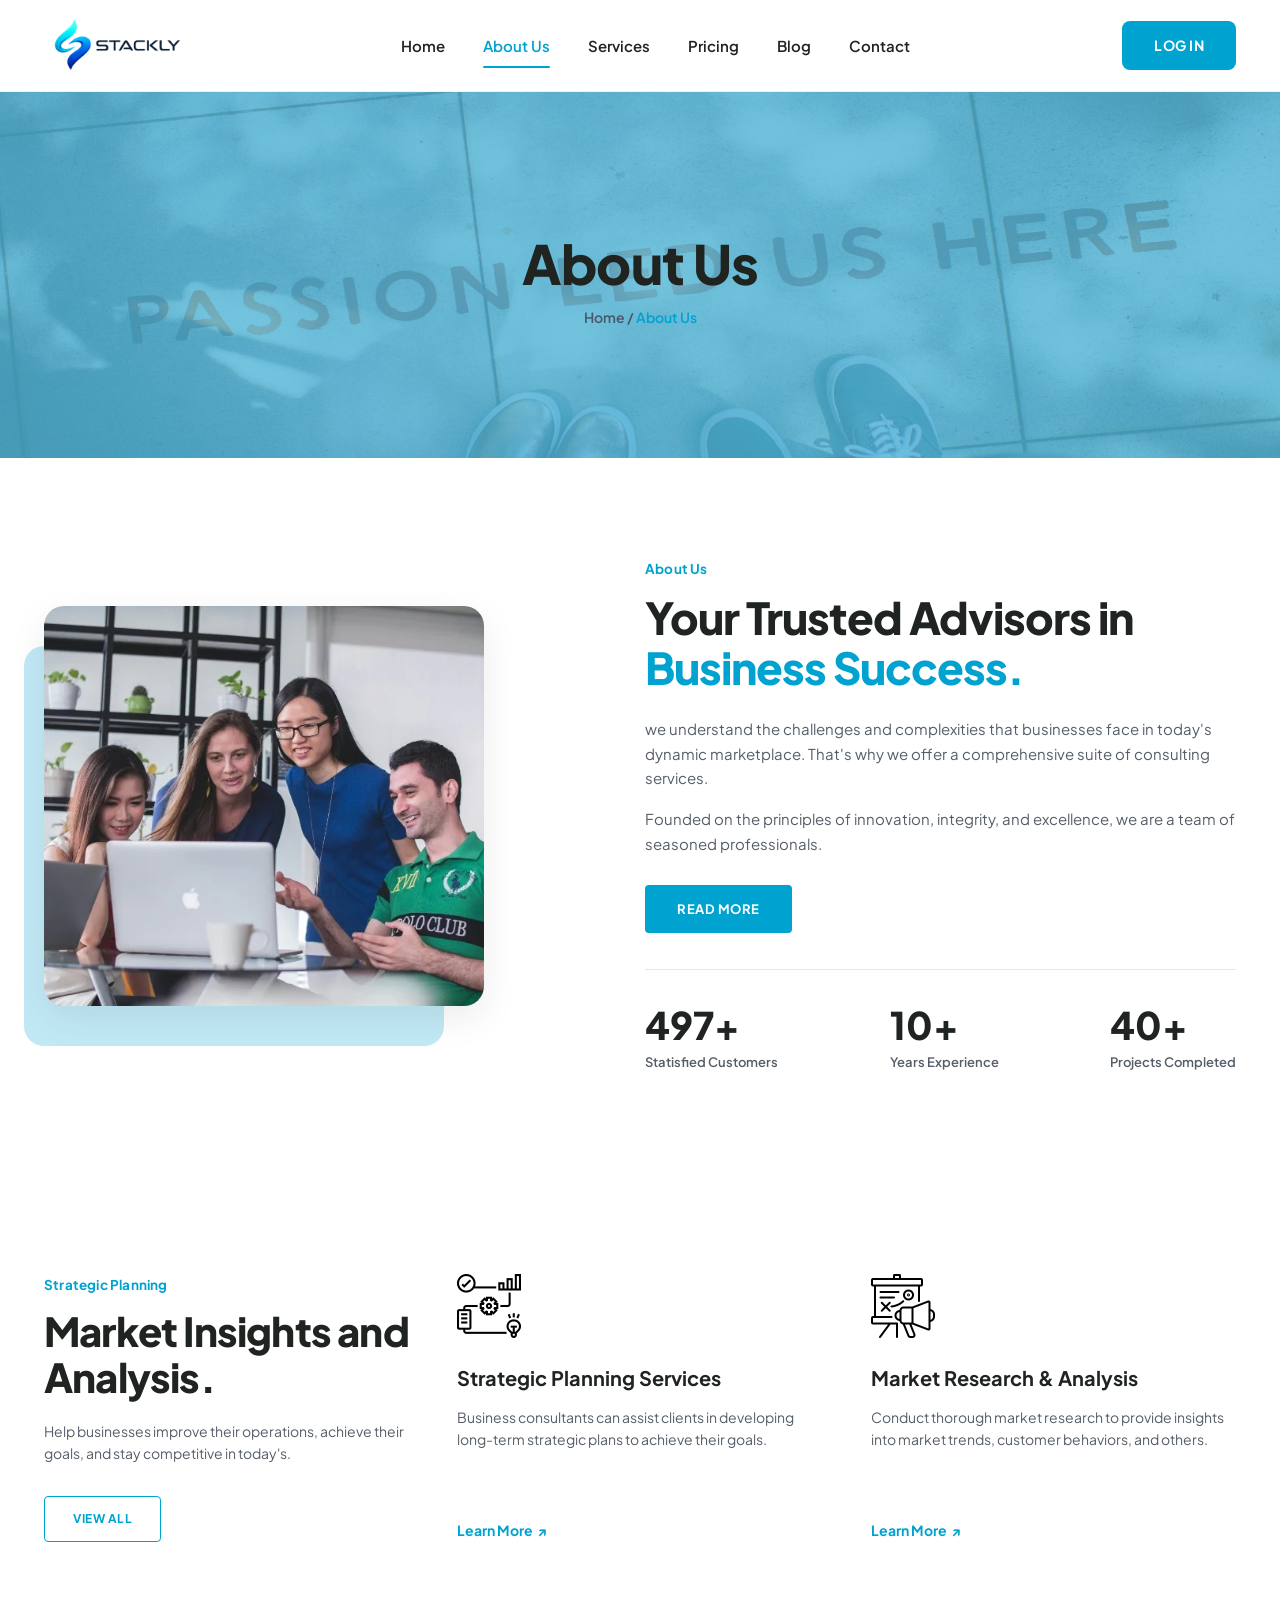
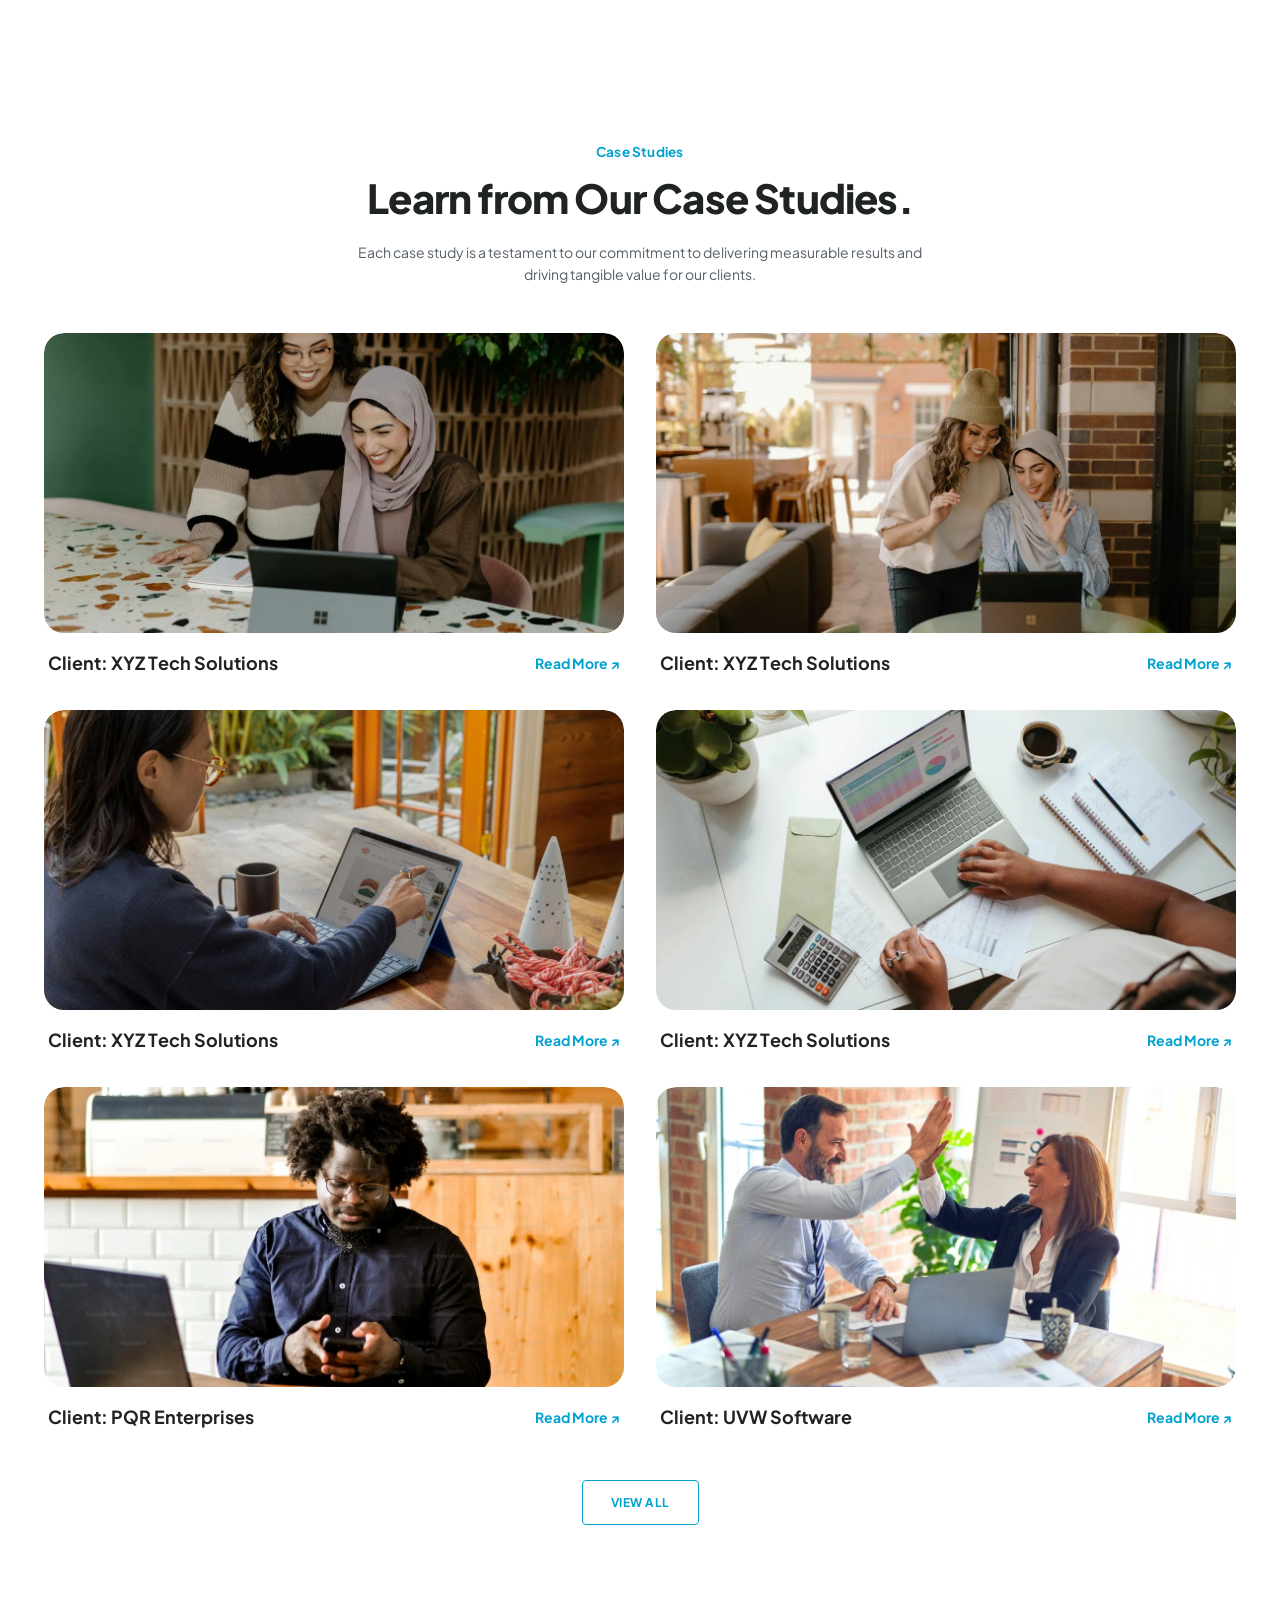
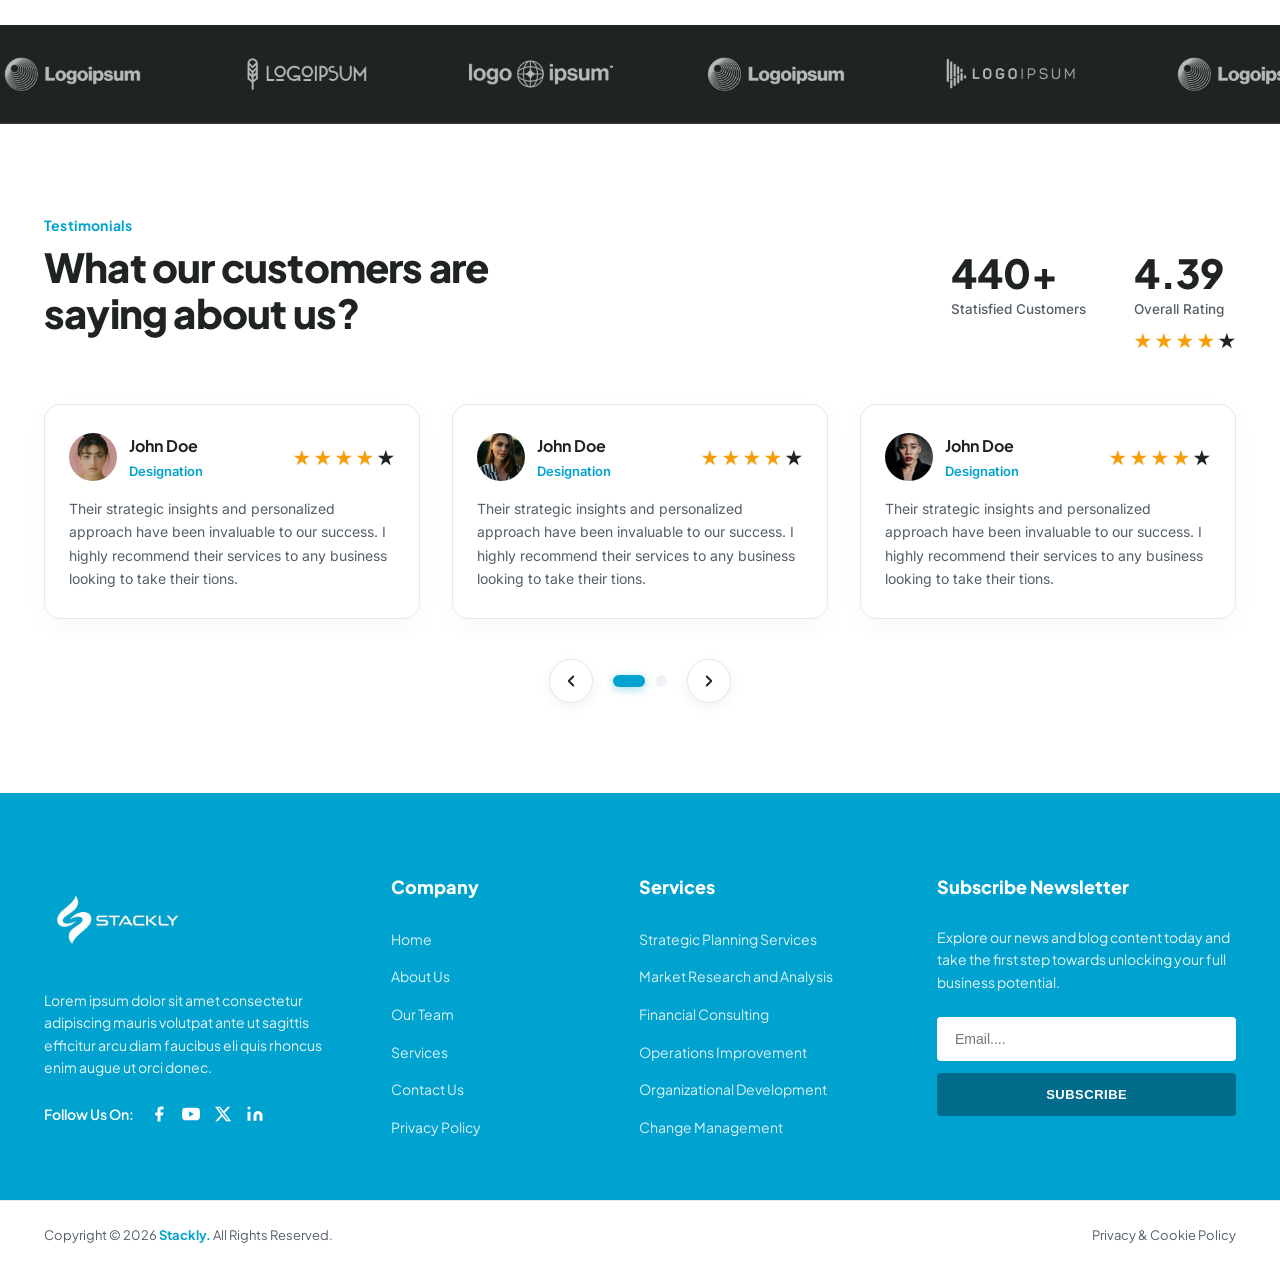
==== commit 5acd5fb6: "Your second update message1" ====
--- a/about.html
+++ b/about.html
@@ -59,7 +59,7 @@
   </section>
 
   <!-- ================= 3. ABOUT US SECTION ================= -->
-  <section class="about-section">
+  <section class="about-section" id="team">
     <div class="container about-grid">
       <div class="about-visual">
         <div class="about-backdrop"></div>
@@ -82,7 +82,7 @@
         </p>
 
         <div class="about-cta">
-          <a href="#" class="btn-read-more">READ MORE</a>
+          <a href="about.html" class="btn-read-more">READ MORE</a>
         </div>
 
         <div class="about-divider"></div>
@@ -127,7 +127,7 @@
         <p class="service-text">
           Business consultants can assist clients in developing long-term strategic plans to achieve their goals.
         </p>
-        <a href="#" class="service-link">Learn More <span class="arrow">↗</span></a>
+        <a href="services.html" class="service-link">Learn More <span class="arrow">↗</span></a>
       </div>
 
       <div class="service-item">
@@ -138,7 +138,7 @@
         <p class="service-text">
           Conduct thorough market research to provide insights into market trends, customer behaviors, and others.
         </p>
-        <a href="#" class="service-link">Learn More <span class="arrow">↗</span></a>
+        <a href="services.html" class="service-link">Learn More <span class="arrow">↗</span></a>
       </div>
     </div>
   </section>
@@ -163,7 +163,7 @@
           </div>
           <div class="case-footer">
             <h3 class="case-client">Client: XYZ Tech Solutions</h3>
-            <a href="#" class="case-link">Read More ↗</a>
+            <a href="services.html" class="case-link">Read More ↗</a>
           </div>
         </div>
 
@@ -175,7 +175,7 @@
           </div>
           <div class="case-footer">
             <h3 class="case-client">Client: XYZ Tech Solutions</h3>
-            <a href="#" class="case-link">Read More ↗</a>
+            <a href="services.html" class="case-link">Read More ↗</a>
           </div>
         </div>
 
@@ -187,7 +187,7 @@
           </div>
           <div class="case-footer">
             <h3 class="case-client">Client: XYZ Tech Solutions</h3>
-            <a href="#" class="case-link">Read More ↗</a>
+            <a href="services.html" class="case-link">Read More ↗</a>
           </div>
         </div>
 
@@ -199,7 +199,7 @@
           </div>
           <div class="case-footer">
             <h3 class="case-client">Client: XYZ Tech Solutions</h3>
-            <a href="#" class="case-link">Read More ↗</a>
+            <a href="services.html" class="case-link">Read More ↗</a>
           </div>
         </div>
 
@@ -211,7 +211,7 @@
           </div>
           <div class="case-footer">
             <h3 class="case-client">Client: PQR Enterprises</h3>
-            <a href="#" class="case-link">Read More ↗</a>
+            <a href="services.html" class="case-link">Read More ↗</a>
           </div>
         </div>
 
@@ -223,13 +223,13 @@
           </div>
           <div class="case-footer">
             <h3 class="case-client">Client: UVW Software</h3>
-            <a href="#" class="case-link">Read More ↗</a>
+            <a href="services.html" class="case-link">Read More ↗</a>
           </div>
         </div>
       </div>
 
       <div class="text-center mt-48">
-        <a href="#" class="btn-view-all">VIEW ALL</a>
+        <a href="services.html" class="btn-view-all">VIEW ALL</a>
       </div>
 
     </div>
@@ -402,19 +402,19 @@
           <li><a href="services.html">Our Team</a></li>
           <li><a href="services.html">Services</a></li>
           <li><a href="contact.html">Contact Us</a></li>
-          <li><a href="#">Privacy Policy</a></li>
+          <li><a href="contact.html">Privacy Policy</a></li>
         </ul>
       </div>
 
       <div class="footer-col">
         <h4 class="footer-heading">Services</h4>
         <ul class="footer-links">
-          <li><a href="#">Strategic Planning Services</a></li>
-          <li><a href="#">Market Research and Analysis</a></li>
-          <li><a href="#">Financial Consulting</a></li>
-          <li><a href="#">Operations Improvement</a></li>
-          <li><a href="#">Organizational Development</a></li>
-          <li><a href="#">Change Management</a></li>
+          <li><a href="services.html">Strategic Planning Services</a></li>
+          <li><a href="services.html">Market Research and Analysis</a></li>
+          <li><a href="services.html">Financial Consulting</a></li>
+          <li><a href="services.html">Operations Improvement</a></li>
+          <li><a href="services.html">Organizational Development</a></li>
+          <li><a href="services.html">Change Management</a></li>
         </ul>
       </div>
 
@@ -435,7 +435,7 @@
   <div class="copyright-bar">
     <div class="container copyright-container">
       <p class="copy-text">Copyright © 2026 <span class="cyan-brand">Stackly.</span> All Rights Reserved.</p>
-      <a href="#" class="privacy-link">Privacy &amp; Cookie Policy</a>
+      <a href="contact.html" class="privacy-link">Privacy &amp; Cookie Policy</a>
     </div>
   </div>
 
--- a/style.css
+++ b/style.css
@@ -152,16 +152,23 @@
 /* ==========================================================================
    1. HEADER NAVBAR (PDF PAGE 15)
    ========================================================================== */
+body {
+  padding-top: 92px;
+}
+
 .navbar {
   width: 100%;
   height: 92px;
   background-color: var(--bg-white);
   display: flex;
   align-items: center;
-  position: sticky;
+  position: fixed;
   top: 0;
+  left: 0;
+  right: 0;
   z-index: 1002;
   border-bottom: 1px solid rgba(0, 0, 0, 0.05);
+  transition: background-color 0.3s ease, box-shadow 0.3s ease;
 }
 
 .navbar-container {
@@ -2787,7 +2794,8 @@
   }
 
   .logo-img {
-    height: 80px;
+    height: 70px !important;
+    max-height: 70px !important;
   }
 
   .nav-menu {
@@ -3402,12 +3410,17 @@
   flex-direction: column;
   align-items: center;
   justify-content: center;
-  transition: opacity 0.6s cubic-bezier(0.22, 1, 0.36, 1), visibility 0.6s ease;
+  opacity: 1;
+  visibility: visible;
+  transition: opacity 0.35s cubic-bezier(0.16, 1, 0.3, 1), visibility 0.35s ease, transform 0.35s cubic-bezier(0.16, 1, 0.3, 1);
+  transform: scale(1);
 }
 
 #preloader.preloader-hidden {
   opacity: 0;
   visibility: hidden;
+  transform: scale(1.02);
+  pointer-events: none;
 }
 
 .preloader-content {
@@ -3419,28 +3432,28 @@
 }
 
 .preloader-logo {
-  height: 95px;
+  height: 85px;
   width: auto;
   object-fit: contain;
-  animation: preloaderPulse 1.8s ease-in-out infinite;
+  animation: preloaderPulse 1.5s ease-in-out infinite;
 }
 
 @keyframes preloaderPulse {
   0%, 100% { transform: scale(1); opacity: 1; }
-  50% { transform: scale(1.06); opacity: 0.85; }
+  50% { transform: scale(1.05); opacity: 0.85; }
 }
 
 .preloader-spinner {
-  width: 48px;
-  height: 48px;
-  border: 4px solid #C1E9F5;
-  border-top-color: #00A2CF;
+  width: 44px;
+  height: 44px;
+  border: 3.5px solid #C1E9F5;
+  border-top-color: #009BCC;
   border-radius: 50%;
-  animation: spin 0.8s linear infinite;
+  animation: spin 0.75s linear infinite;
 }
 
 .preloader-bar-wrapper {
-  width: 220px;
+  width: 200px;
   height: 4px;
   background-color: #E2E8F0;
   border-radius: 4px;
@@ -3451,9 +3464,9 @@
 .preloader-bar {
   width: 0%;
   height: 100%;
-  background: linear-gradient(90deg, #00A2CF, #55B9DA);
+  background: linear-gradient(90deg, #009BCC, #00C6FF);
   border-radius: 4px;
-  animation: preloaderFill 1.2s cubic-bezier(0.22, 1, 0.36, 1) forwards;
+  transition: width 2s cubic-bezier(0.22, 1, 0.36, 1);
 }
 
 @keyframes preloaderFill {
@@ -5134,8 +5147,10 @@
 }
 
 .dashboard-mobile-brand img {
-  height: 70px;
+  height: 70px !important;
+  max-height: 70px !important;
   width: auto;
+  object-fit: contain;
 }
 
 .chat-panel {
@@ -5984,3 +5999,127 @@
   transform: scale(1.1);
 }
 
+/* ==========================================================================
+   Capabilities 8-Card Section (Premium Styling & Hover Effects)
+   ========================================================================== */
+.capabilities-section {
+  padding: 90px 0;
+  background-color: #F8FAFC;
+  border-top: 1px solid #E5E7EB;
+  border-bottom: 1px solid #E5E7EB;
+}
+
+.capabilities-grid {
+  display: grid;
+  grid-template-columns: repeat(4, 1fr);
+  gap: 28px;
+  margin-top: 50px;
+}
+
+.capability-card {
+  background-color: #FFFFFF;
+  border-radius: 18px;
+  padding: 32px 26px;
+  border: 1px solid #E2E8F0;
+  box-shadow: 0 4px 18px rgba(0, 0, 0, 0.03);
+  display: flex;
+  flex-direction: column;
+  transition: transform 0.3s ease, box-shadow 0.3s ease, border-color 0.3s ease;
+  position: relative;
+  overflow: hidden;
+}
+
+.capability-card:hover {
+  transform: translateY(-8px);
+  box-shadow: 0 16px 36px rgba(0, 155, 204, 0.12);
+  border-color: #009BCC;
+}
+
+.capability-image-box {
+  width: 100%;
+  height: 170px;
+  border-radius: 12px;
+  overflow: hidden;
+  margin-bottom: 20px;
+  background-color: #F1F5F9;
+}
+
+.capability-image-box img {
+  width: 100%;
+  height: 100%;
+  object-fit: cover;
+  display: block;
+  transition: transform 0.4s cubic-bezier(0.16, 1, 0.3, 1);
+}
+
+.capability-card:hover .capability-image-box img {
+  transform: scale(1.08);
+}
+
+.capability-badge {
+  font-size: 11px;
+  font-weight: 700;
+  text-transform: uppercase;
+  letter-spacing: 0.8px;
+  color: #009BCC;
+  background-color: #EEF9FC;
+  padding: 4px 10px;
+  border-radius: 20px;
+  width: fit-content;
+  margin-bottom: 12px;
+}
+
+.capability-title {
+  font-size: 18px;
+  font-weight: 700;
+  color: #000000;
+  line-height: 1.35;
+  margin-bottom: 10px;
+}
+
+.capability-desc {
+  font-size: 14px;
+  color: #4B5563;
+  line-height: 1.6;
+  margin-bottom: 20px;
+  flex-grow: 1;
+}
+
+.capability-link {
+  font-size: 14px;
+  font-weight: 700;
+  color: #000000;
+  text-decoration: none;
+  display: inline-flex;
+  align-items: center;
+  gap: 6px;
+  border-bottom: 1.5px solid #000000;
+  padding-bottom: 2px;
+  width: fit-content;
+  white-space: nowrap;
+  transition: color 0.2s ease, border-color 0.2s ease;
+}
+
+.capability-card:hover .capability-link {
+  color: #009BCC;
+  border-color: #009BCC;
+}
+
+/* Responsive Grid for Capabilities */
+@media (max-width: 1200px) {
+  .capabilities-grid {
+    grid-template-columns: repeat(2, 1fr);
+    gap: 24px;
+  }
+}
+
+@media (max-width: 767px) {
+  .capabilities-grid {
+    grid-template-columns: 1fr;
+    gap: 20px;
+  }
+  .capabilities-section {
+    padding: 60px 0;
+  }
+}
+
